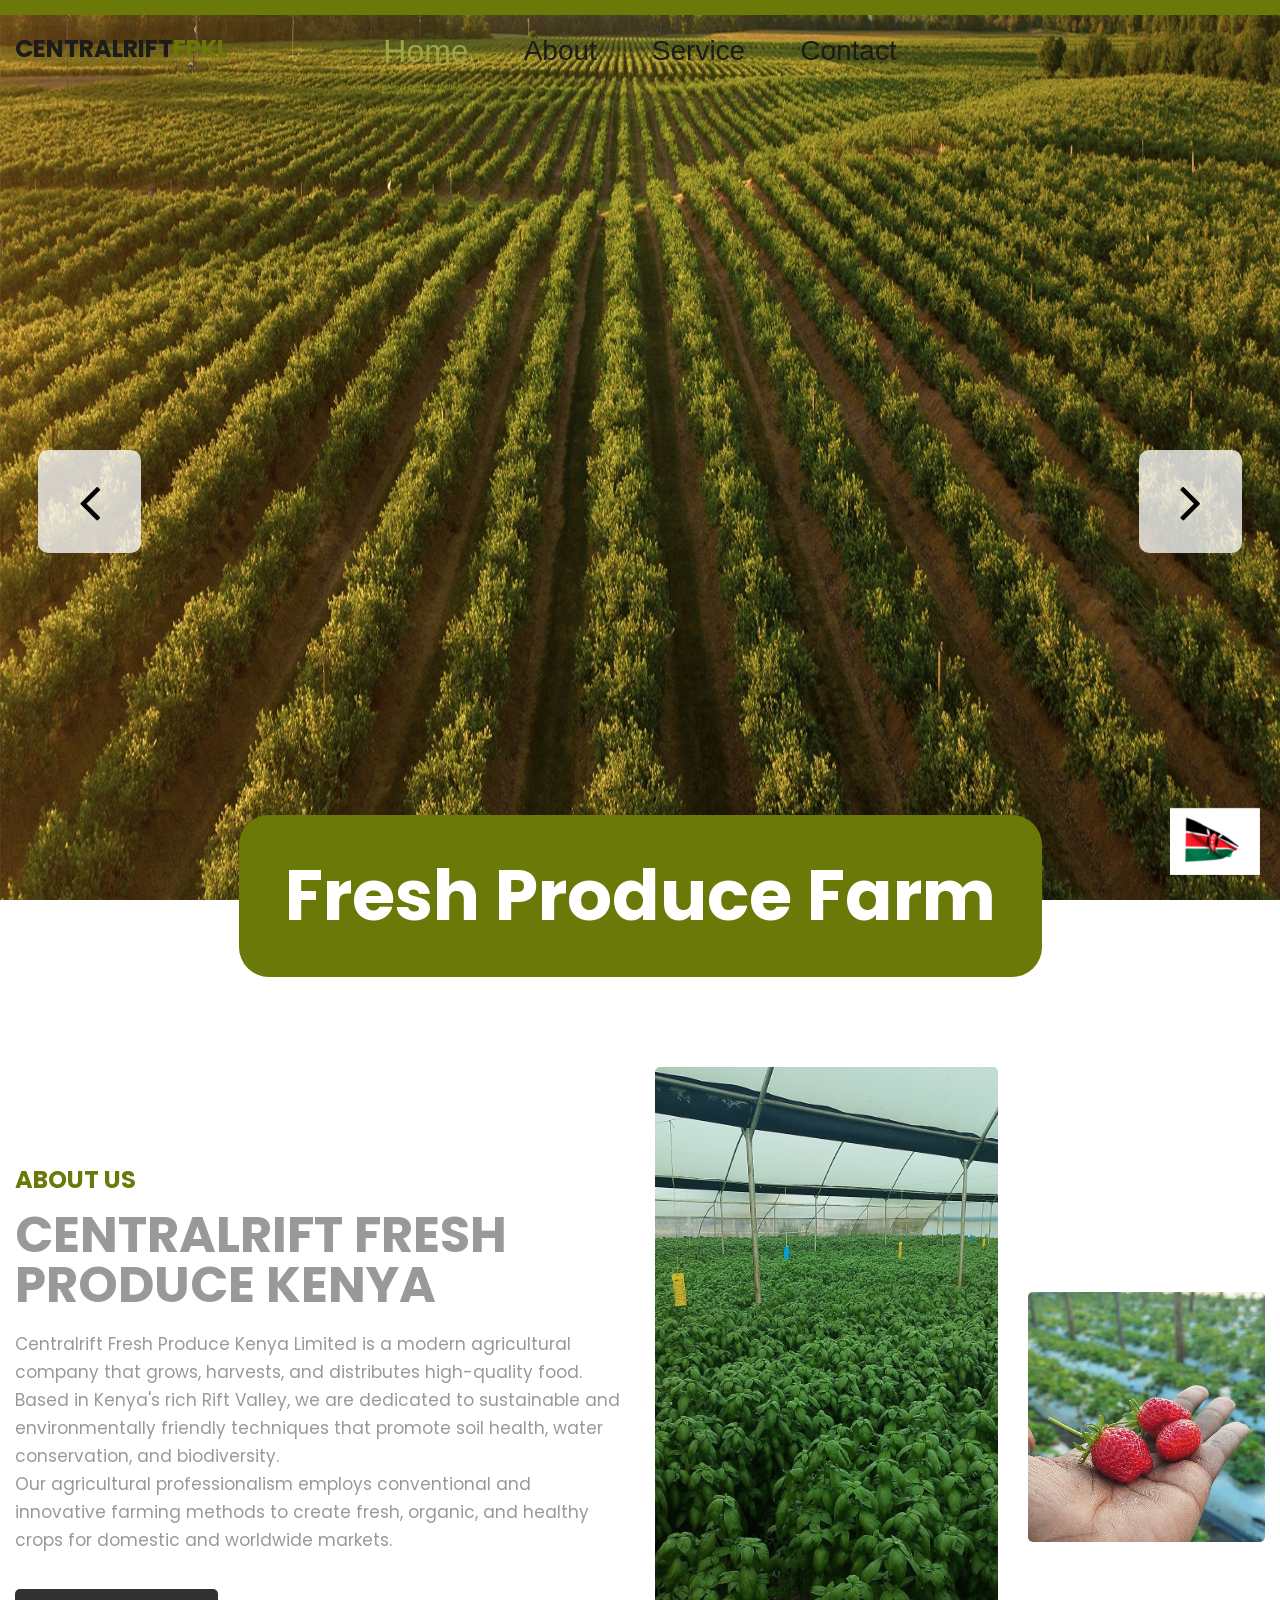
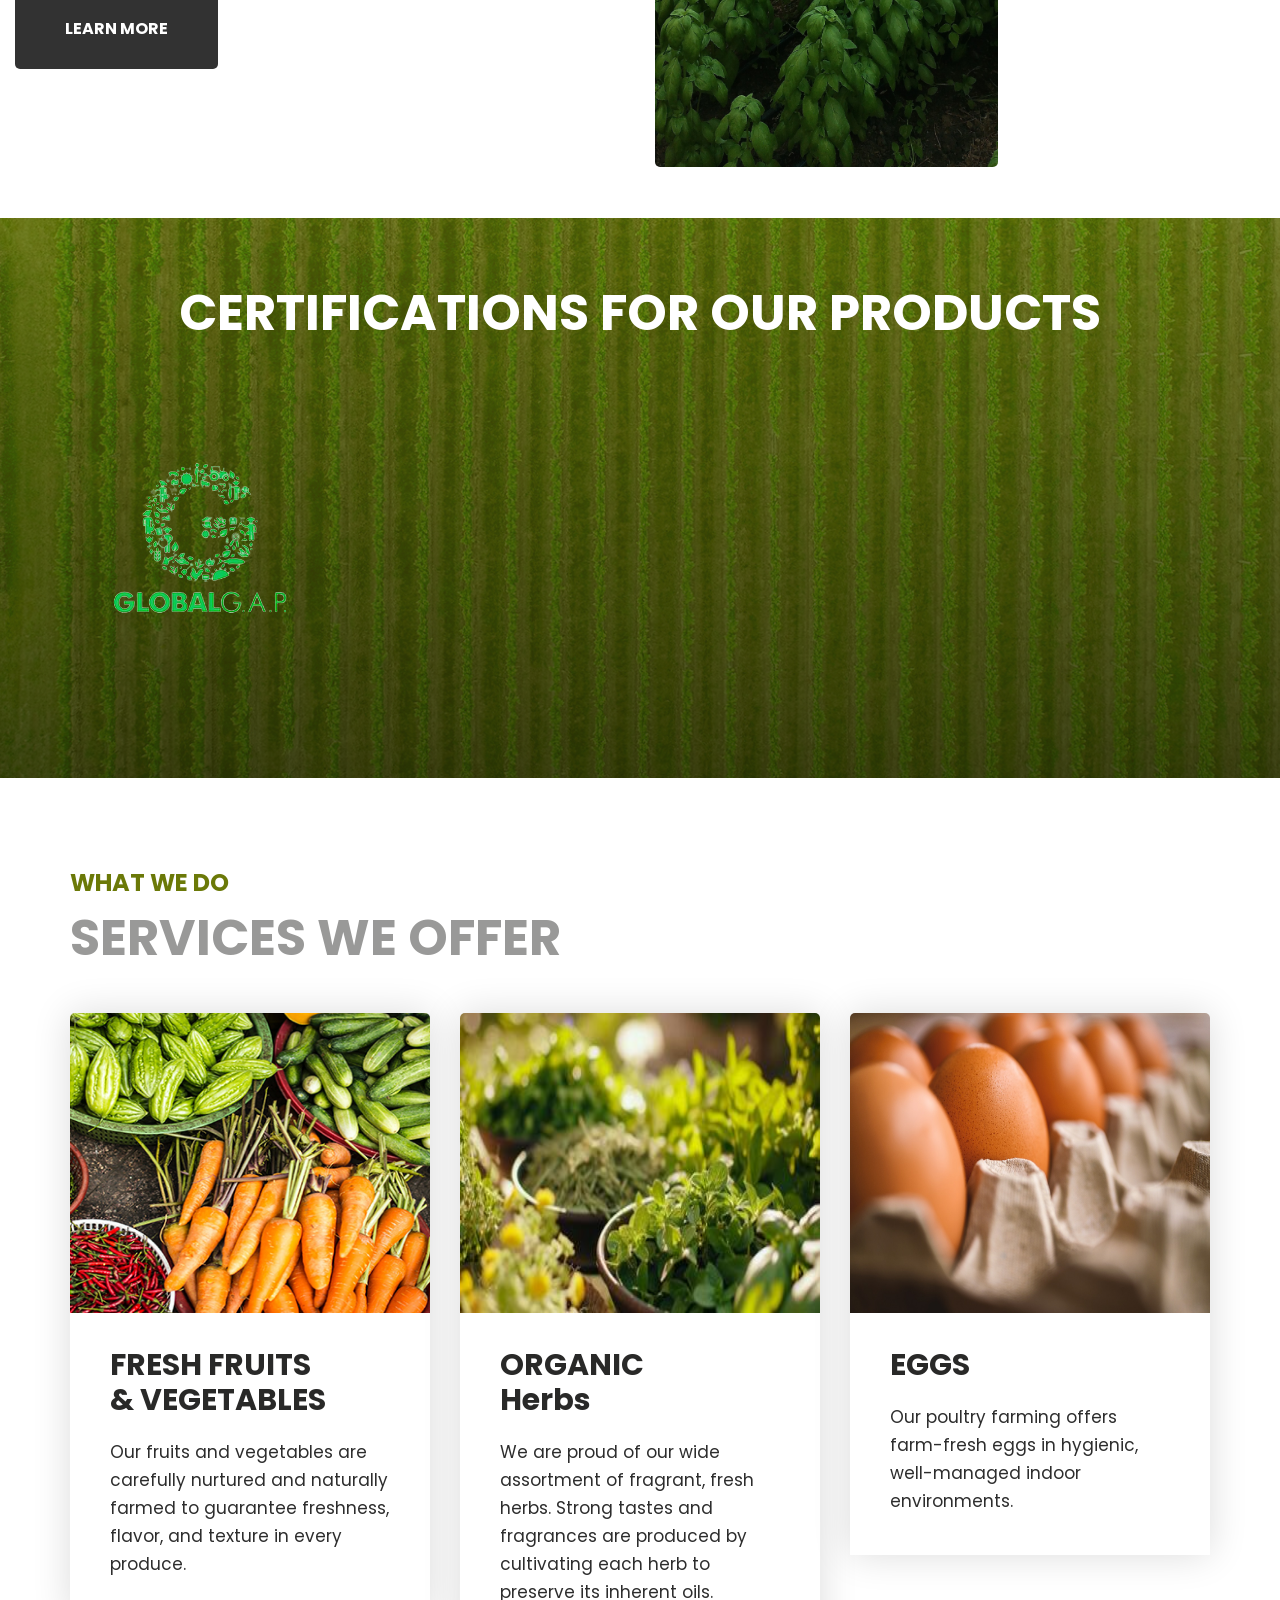
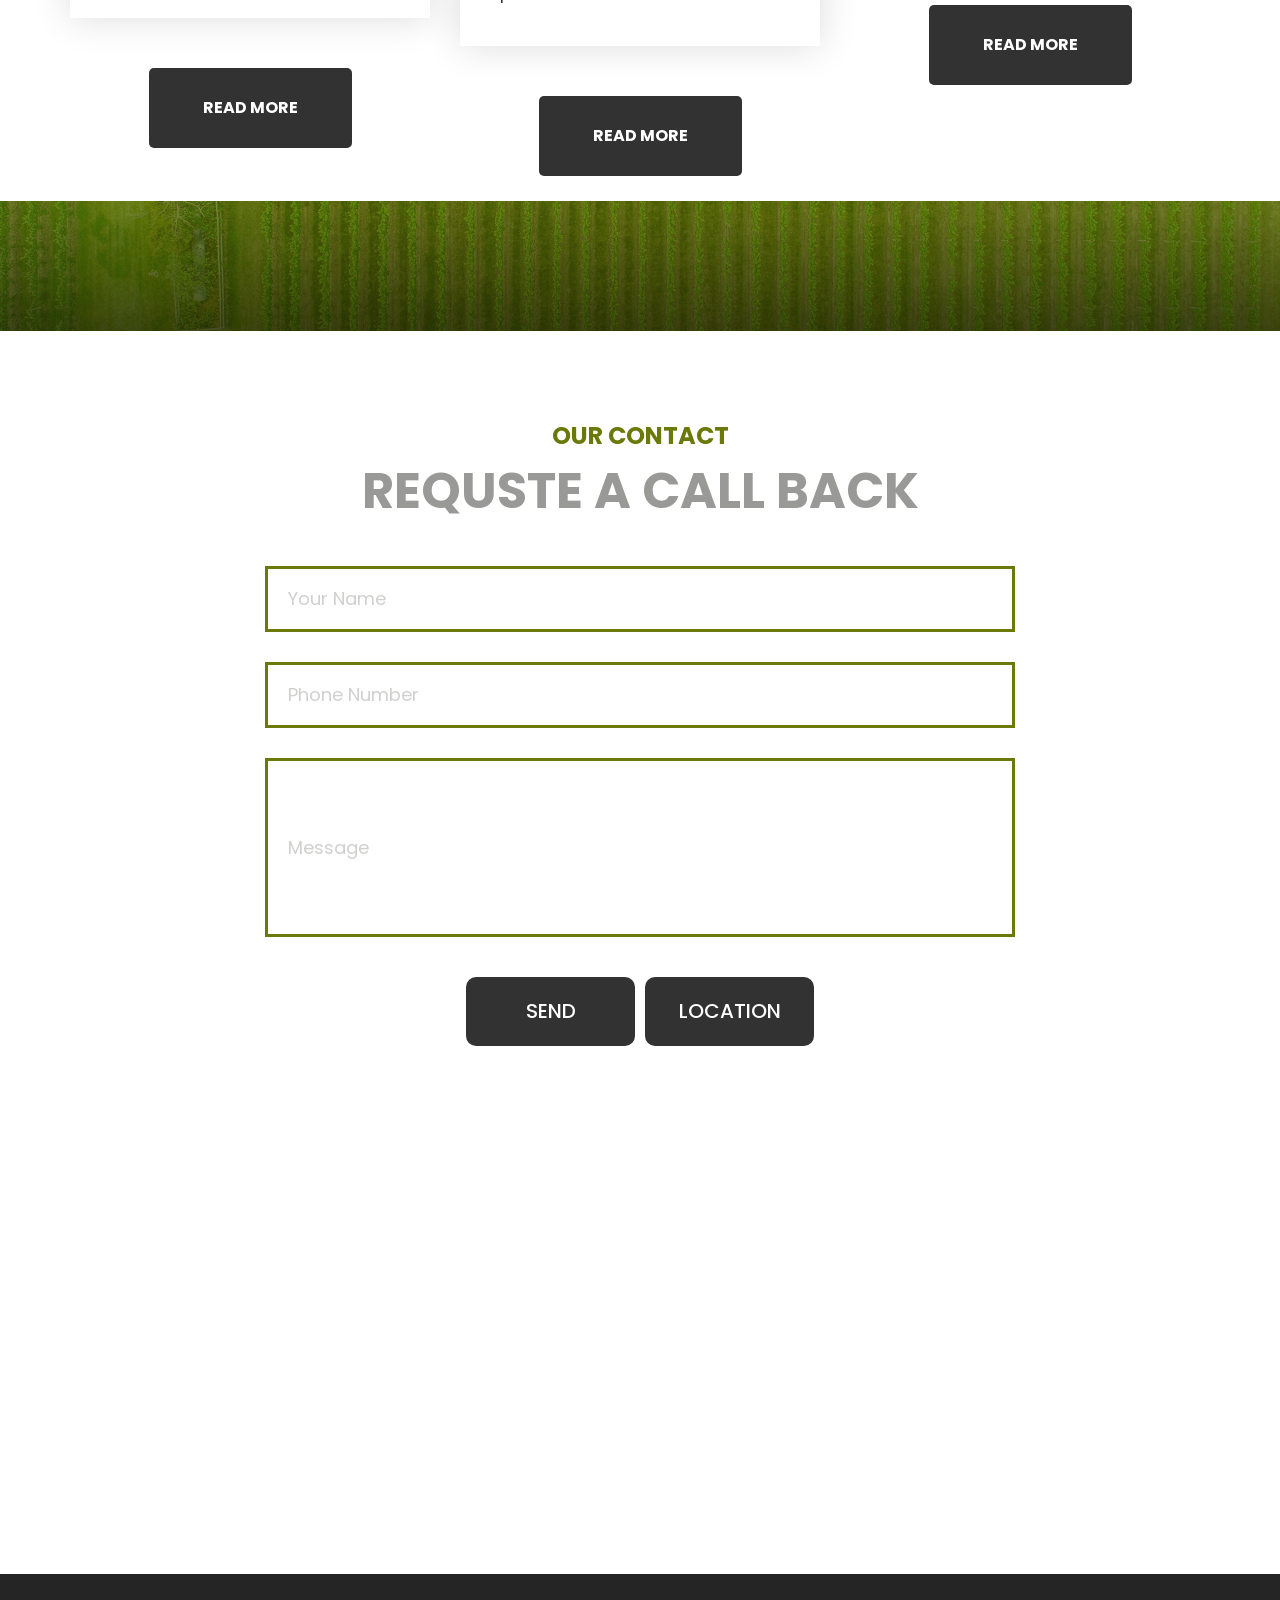
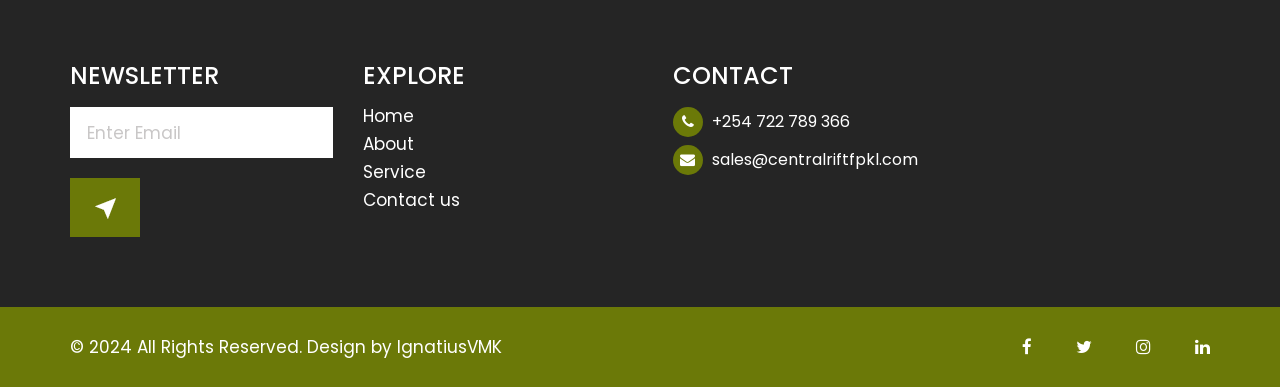
==== index.html @ 2fc2f086 "11/01/2025 Image click gallery When an image(initial) is clicked in the our products section, a gall" ====
<!DOCTYPE html>
<html lang="en">
   <head>
      <!-- Google Tag Manager -->
      <script>(function(w,d,s,l,i){w[l]=w[l]||[];w[l].push({'gtm.start':
         new Date().getTime(),event:'gtm.js'});var f=d.getElementsByTagName(s)[0],
         j=d.createElement(s),dl=l!='dataLayer'?'&l='+l:'';j.async=true;j.src=
         'https://www.googletagmanager.com/gtm.js?id='+i+dl;f.parentNode.insertBefore(j,f);
         })(window,document,'script','dataLayer','GTM-PZSD6WB6');</script>
      <!-- End Google Tag Manager -->

      <!-- basic -->
      <meta charset="utf-8">
      <meta http-equiv="X-UA-Compatible" content="IE=edge">
      <!-- mobile metas -->
      <meta name="viewport" content="width=device-width, initial-scale=1">
      <meta name="viewport" content="initial-scale=1, maximum-scale=1">
      <!-- site metas -->
      <title>Centralrift Fresh Produce Kenya</title>
      <meta name="keywords" content="Centralrift Fresh Produce Kenya, EXport, Fresh Produce, Herbs, Vegetables">
      <meta name="description" content="Centralrift Fresh Produce Kenya">
      <meta name="google-site-verification" content="hztHe0Rn8BerR_3WBMevl34VgmWHJ-YdwU-zqYfOCIo" />
      <meta name="author" content="IgnatiusVMK">
      <!-- bootstrap css -->
      <link rel="stylesheet" href="css/bootstrap.min.css">
      <!-- style css -->
      <link rel="stylesheet" href="css/style.css">
      <!-- Responsive-->
      <link rel="stylesheet" href="css/responsive.css">
      <!-- fevicon -->
      <link rel="icon" href="images/fevicon.png" type="image/gif" />
      
      <!-- Google tag (gtag.js) -->
      <script async src="https://www.googletagmanager.com/gtag/js?id=G-9YWK3VGSTB"></script>
      <script>
      window.dataLayer = window.dataLayer || [];
      function gtag(){dataLayer.push(arguments);}
      gtag('js', new Date());

      gtag('config', 'G-9YWK3VGSTB');
      </script>
   </head>
   <body class="main-layout">
      <!-- Google Tag Manager (noscript) -->
      <noscript><iframe src="https://www.googletagmanager.com/ns.html?id=GTM-PZSD6WB6"
         height="0" width="0" style="display:none;visibility:hidden"></iframe></noscript>
      <!-- End Google Tag Manager (noscript) -->
       
      <!-- loader  -->
      <!-- <div class="loader_bg">
         <div class="loader"><img src="images/loading.gif" alt="#"/></div>
      </div> -->
      <!-- end loader -->
      <div class="full_bg">
         <!-- header -->
         <header class="header-area">
            <div class="container-fluid">
               <div class="row d_flex">
                  <div class=" col-md-2 col-sm-3">
                     <div class="logo">
                        <a href="index">Centralrift<span>FPKL</span></a>
                     </div>
                  </div>
                  <div class="col-md-8 col-sm-9">
                     <div class="navbar-area">
                        <nav class="site-navbar">
                           <ul>
                              <li><a class="active" href="index">Home</a></li>
                              <li><a href="about">About</a></li>
                              <li><a href="service">Service</a></li>
                              <li><a href="contact">Contact</a></li>
                           </ul>
                           <button class="nav-toggler">
                           <span></span>
                           </button>
                        </nav>
                     </div>
                  </div>
                  <!--<div class="col-md-2 padd_0 d_none">-->
                  <!--   <ul class="email text_align_right">-->
                  <!--      <li><a href="Javascript:void(0)">#</a>-->
                  <!--      </li>-->
                  <!--      <li><a href="Javascript:void(0)"><i class="fa fa-search" aria-hidden="true"></i>-->
                  <!--         </a>-->
                  <!--      </li>-->
                  <!--   </ul>-->
                  <!--</div>-->
               </div>
            </div>
         </header>
         <!-- end header inner -->
         <!-- top -->
         <div class="slider_main">
            <!-- carousel code -->
             <div id="banner1" class="carousel slide carousel-fade" data-ride="carousel" data-interval="6000">
                              <ol class="carousel-indicators">
                                 <li data-target="#banner1" data-slide-to="0" class="active"></li>
                                 <li data-target="#banner1" data-slide-to="1"></li>
                                 <li data-target="#banner1" data-slide-to="2"></li>
                              </ol>
                              <div class="carousel-inner" role="listbox">
                                 <div class="carousel-item active">
                                    <picture>
                                       <source srcset="images/banner-edit.jpg" >
                                     
                                       <img srcset="images/banner-edit.jpg" alt="responsive image" class="d-block img-fluid">
                                    </picture>
                                    <div class="carousel-caption relative">
                                       
                                    </div>
                                 </div>
                                 <!-- /.carousel-item -->
                                 <div class="carousel-item">
                                    <picture>
                                     
                                       <img srcset="images/banner-edit.jpg" alt="responsive image" class="d-block img-fluid">
                                    </picture>
                                    <div class="carousel-caption relative">
                                       
                                    </div>
                                 </div>
                                 <!-- /.carousel-item -->
                                 <div class="carousel-item">
                                    <picture>
                                       <source srcset="images/banner-edit.jpg" >
                                       <source srcset="images/banner-edit.jpg" >
                                       <source srcset="images/banner-edit.jpg" >
                                       <img srcset="images/banner-edit.jpg" alt="responsive image" class="d-block img-fluid">
                                    </picture>
                                    <div class="carousel-caption relative">
                                       
                                    </div>
                                 </div>
                                 <!-- /.carousel-item -->
                              </div>
                              <!-- /.carousel-inner -->
                              <a class="carousel-control-prev" href="#banner1" role="button" data-slide="prev">
                              <i class="fa fa-angle-left" aria-hidden="true"></i>
                              <span class="sr-only">Previous</span>
                              </a>
                              <a class="carousel-control-next" href="#banner1" role="button" data-slide="next">
                              <i class="fa fa-angle-right" aria-hidden="true"></i>
                              <span class="sr-only">Next</span>
                              </a>
                           </div>
                           <div class="container-fluid">
                              <div class="row">
                                 <div class="col-md-12">
                                    <div class="willom">
                                      <h1> Fresh Produce Farm</h1>
                                    </div>
                                 </div>
                              </div>
                           </div>
         </div>
      </div>
      <!-- end banner -->
      <!-- about -->
      <div class="about">
         <div class="container-fluid">
            <div class="row d_flex">
               <div class="col-lg-6 col-md-12">
                  <div class="titlepage text_align_left">
                     <span>About Us</span>
                     <h2>Centralrift Fresh Produce Kenya</h2>
                     <p>
                        Centralrift Fresh Produce Kenya Limited is a modern agricultural company that grows, harvests, and distributes high-quality food. Based in Kenya's rich Rift Valley, we are dedicated to sustainable and environmentally friendly techniques that promote soil health, water conservation, and biodiversity. <br>
                        Our agricultural professionalism employs conventional and innovative farming methods to create fresh, organic, and healthy crops for domestic and worldwide markets.
                     </p>
                     <a class="read_more" href="about">Learn More</a>
                  </div>
               </div>
               <div class="col-lg-6 col-md-12">
                  <div class="row d_flex">
                   <div class="col-md-7">
                     <div class="about_img">
                        <figure><img src="images/farm-photos/basil-bg2.jpg" style="height: 700px; width: 500px;" alt="#"/>
                        </figure>
                     </div>
                   </div>
                   <div class="col-md-5">
                     <div class="about_img">
                        <figure><img src="images/farm-photos/IMG_20241021_174830.jpg" style="height: 250px; width: 300px;" alt="#"/>
                        </figure>
                     </div>
                   </div>
                  </div>
               </div>
            </div>
         </div>
      </div>
      <!-- end about -->

      <!-- certifications -->
      <br><br>
      <div class="choose">
         <div class="container">
            <div class="row">
               <div class="col-md-12">
                  <div class="titlepage text_align_center">
                     <h2>Certifications for our products</h2>
                  </div>
               </div>
            </div>
            <div class="row">
               <div class="col-md-3">
                  <div class="certs text_align_center">
                     <img src="/images/global_gap.png" alt="Global GAP" style="background-position: center;">
                  </div>
               </div>
            </div>
         </div>
      </div>
       
      <!-- end certifications -->

      <!-- services -->
      <div class="services">
         <div class="container">
            <div class="row">
               <div class="col-md-12">
                  <div class="titlepage text_align_left">
                     <span>What We Do</span>
                         <h2>SERVICES WE OFFER</h2>
                  </div>
               </div>
            </div>
            <div class="row">
               <div class="col-md-4">
                   <div class="services_box_main">
                       <div class="services_box text_align_left">
                           <figure><img src="images/farm-photos/service2.jpg" style="height: 300px; width: 500px;" class="img-fluid" alt="Fresh Fruits and Vegetables"/></figure>
                           <div class="veget">
                               <h3>FRESH FRUITS<br>& VEGETABLES</h3>
                               <p>
                                   Our fruits and vegetables are carefully nurtured and naturally farmed to guarantee freshness, flavor, and texture in every produce.
                               </p>
                           </div>
                       </div>
                       <a class="read_more" href="services">Read More</a>
                   </div>
               </div>
           
               <div class="col-md-4">
                   <div class="services_box_main">
                       <div class="gallery-container">
                           <div class="services_box text_align_left gallery">
                               <figure>
                                   <img src="images/farm-photos/herbs-stock2.jpg" style="height: 300px; width: 500px;" class="img-fluid gallery-img initial" alt="Herbs"/>
                               </figure>
                               <div class="veget">
                                   <h3>ORGANIC<br>Herbs</h3>
                                   <p>
                                       We are proud of our wide assortment of fragrant, fresh herbs. Strong tastes and fragrances are produced by cultivating each herb to preserve its inherent oils.
                                   </p>
                               </div>
                           </div>
                           <a class="read_more" href="services">Read More</a>
           
                           <!-- Hidden gallery container -->
                           <div id="galleryOverlay" class="gallery-overlay">
                               <div class="gallery-content">
                                   <img src="images/farm-photos/herbs-stock.jpg" alt="Herbs 2"/>
                                   <img src="images/farm-photos/herbs-stock2.jpg" alt="Herbs 3"/>
                               </div>
                               <span class="close-gallery">&times;</span>
                           </div>
                       </div>   
                   </div>
               </div>
           
               <div class="col-md-4">
                   <div class="services_box_main">
                       <div class="services_box text_align_left">
                           <figure><img src="images/farm-photos/eggs-stock-img.jpg" style="height: 300px; width: 500px;" class="img-fluid" alt="Farm Fresh Eggs"/></figure>
                           <div class="veget">
                               <h3>EGGS</h3>
                               <p>
                                   Our poultry farming offers farm-fresh eggs in hygienic, well-managed indoor environments.
                               </p>
                           </div>
                       </div>
                       <a class="read_more" href="services">Read More</a>
                   </div>
               </div>
            </div>
           
         </div>
      </div><br>
      <!-- end services -->
      
      <!-- choose -->
      <div class="choose">
         <div class="container">
            <!-- <div class="row">
               <div class="col-md-12">
                  <div class="titlepage text_align_center">
                     <h2>Whay choose us</h2>
                  </div>
               </div>
            </div>
            <div class="row">
               <div class="col-md-3">
                  <div class="point text_align_center">
                     <h3>300+</h3>
                     <span>Regula <br>Customers</span>
                  </div>
               </div>
               <div class="col-md-3">
                  <div class="point text_align_center">
                     <h3>30+</h3>
                     <span>Professional <br>Engineering</span>
                  </div>
               </div>
               <div class="col-md-3">
                  <div class="point text_align_center">
                     <h3>300+</h3>
                     <span>Points of Sale  <br>Goods</span>
                  </div>
               </div>
               <div class="col-md-3">
                  <div class="point text_align_center">
                     <h3>30+</h3>
                     <span>Awards <br>Won</span>
                  </div>
               </div>
            </div> -->
         </div>
      </div>
      <!-- choose -->

      <!-- news -->
      <!-- <div class="news">
         <div class="container">
            <div class="row">
               <div class="col-md-12">
                  <div class="titlepage text_align_left">
                     <span>Our</span>
                     <h2>Latest News</h2>
                  </div>
               </div>
            </div>
            <div class="row">
               <div class=" col-md-4">
                  <div class="latest">
                     <figure><img src="images/news1.jpg" alt="#"/></figure>
                     <span>15<br>  March</span>
                     <div class="nostrud">
                        <h3>Alteration in somer</h3>
                        <p>has a more-or-less normal distribution of letters, as opposed to using 'Content here, content here', making iteditors </p>
                        <a class="read_more" href="news">Read More</a>
                     </div>
                  </div>
               </div>
               <div class=" col-md-4">
                  <div class="latest box_desho">
                     <figure><img src="images/news2.jpg" alt="#"/></figure>
                     <span>15<br> March</span>
                     <div class="nostrud">
                        <h3>Alteration in somer</h3>
                        <p>has a more-or-less normal distribution of letters, as opposed to using 'Content here, content here', making iteditors </p>
                        <a class="read_more" href="news">Read More</a>
                     </div>
                  </div>
               </div>
              <div class=" col-md-4">
                  <div class="latest">
                     <figure><img src="images/news3.jpg" alt="#"/></figure>
                     <span>15<br> March</span>
                     <div class="nostrud">
                        <h3>Alteration in somer</h3>
                        <p>has a more-or-less normal distribution of letters, as opposed to using 'Content here, content here', making iteditors </p>
                        <a class="read_more" href="news">Read More</a>
                     </div>
                  </div>
               </div>
            </div>
         </div>
      </div> -->
      <!-- end news -->
      <!-- contact -->
      <div class="contact">
         <div class="container">
            <div class="row">
               <div class="col-md-12 ">
                  <div class="titlepage text_align_center">
                     <span>Our Contact</span>
                     <h2>Requste A Call Back</h2>
                  </div>
               </div>
               <div class="col-md-8 offset-md-2">
                  <form id="request" class="main_form">
                     <div class="row">
                        <div class="col-md-12 ">
                           <input class="form_control" placeholder="Your Name" type="type" name=" Name"> 
                        </div>
                        <div class="col-md-12">
                           <input class="form_control" placeholder="Phone Number" type="type" name="Phone Number">                          
                        </div>
                       
                        <div class="col-md-12">
                           <input class="textarea" placeholder="Message" type="type" name="message"> 
                        </div>
                        <div class="col-md-12">
                           <div class="group_btn">
                           <button class="send_btn">Send</button>
                            <button class="send_btn">location</button>
                         </div>
                        </div>
                     </div>
                  </form>
               </div>
            </div>
         </div>
          <div class="map-responsive">
             <iframe src="" width="600" height="430" frameborder="0" style="border:0; width: 100%;" allowfullscreen=""></iframe> 
         </div>
      </div>
      <!-- end contact -->

      <!--kenyan-flag section-->
      <img src="images/kenyan-flag.gif" alt="Kenyan Flag" class="flag-hover">
      <!-- end kenyan-flag section-->
       
      <!--  footer -->
      <footer>
         <div class="footer">
            <div class="container">
               <div class="row">
                         <div class="col-lg-3 col-md-6">
                           <div class="hedingh3  text_align_left">
                              <h3>Newsletter</h3>
                              <form id="colof" class="form_subscri">
                                 <input class="newsl" placeholder="Enter Email" type="text" name="Email">
                                 <button class="subsci_btn"><img src="images/new.png" alt="#"/></button>
                              </form>
                              
                           </div>
                        </div>
                        <div class="col-lg-3 col-md-6">
                           <div class="hedingh3 text_align_left">
                              <h3> Explore</h3>
                              <ul class="menu_footer">
                                 <li><a href="index">Home</a></li>
                                 <li><a href="about">About</a></li>
                                 <li><a href="service">Service</a></li>
                                 <li><a href="contact">Contact us</a></li>
                              </ul>
                           </div>
                        </div>
                        <!-- <div class="col-lg-3 col-md-6">
                           <div class="hedingh3 text_align_left">
                              <h3>Recent Posts</h3>
                              <ul class="recent">
                                 <li><img src="images/resent.jpg" alt="#"/>ea commodo consequat. Duis aute </li>
                                 <li><img src="images/resent.jpg" alt="#"/>ea commodo consequat. Duis aute </li>
                              </ul>
                           </div>
                        </div> -->
                         <div class="col-lg-3 col-md-6">
                           <div class="hedingh3  flot_right text_align_left">
                              <h3>ContacT</h3>
                              <ul class="top_infomation">
                                 <li><i class="fa fa-phone" aria-hidden="true"></i>
                                    +254 722 789 366
                                 </li>
                                 <li><i class="fa fa-envelope" aria-hidden="true"></i>
                                    <a href="mailto:sales@centralriftfpkl.com">sales@centralriftfpkl.com</a>
                                 </li>
                              </ul>
                           </div>
                        </div>
                     </div>
                  </div>
             
            <div class="copyright">
               <div class="container">
                  <div class="row d_flex">
                     <div class="col-md-8">
                        <p>© 2024 All Rights Reserved. Design by <a href="https://github.com/IgnatiusVMK/"> IgnatiusVMK</a></p>
                     </div>
                     <div class="col-md-4">
                           <ul class="social_icon ">
                              <li><a href="https://www.facebook.com/profile.php?id=61561733965084" target="_blank"><i class="fa fa-facebook" aria-hidden="true"></i></a></li>
                              <li><a href="https://x.com/CentralriftFPKL" target="_blank"><i class="fa fa-twitter" aria-hidden="true"></i></a></li>
                              <li><a href="https://www.instagram.com/centralrift.fpkl/" target="_blank"><i class="fa fa-instagram" aria-hidden="true"></i></a></li>
                              <li><a href="Javascript:void(0)" target="_blank"><i class="fa fa-linkedin" aria-hidden="true"></i></a></li>
                           </ul>
                     </div>
                  </div>
               </div>
            </div>
         </div>
      </footer>
      <!-- end footer -->
       <script>
         // Show gallery overlay when clicking on the image
         document.querySelectorAll('.gallery-img').forEach(image => {
            image.addEventListener('click', function() {
               document.getElementById('galleryOverlay').style.display = 'flex';
            });
         });

         // Hide gallery overlay when clicking the close button
         document.querySelector('.close-gallery').addEventListener('click', function() {
            document.getElementById('galleryOverlay').style.display = 'none';
         });
       </script>
      <!-- Javascript files-->
      <script src="js/jquery.min.js"></script>
      <script src="js/bootstrap.bundle.min.js"></script>
      <script src="js/jquery-3.0.0.min.js"></script>
      <script src="js/owl.carousel.min.js"></script>
      <script src="js/bootstrap-datepicker.min.js"></script>
      <script src="js/custom.js"></script>
   </body>
</html>
---- css/style.css ----
/*--------------------------------------------------------------------- 
File Name: style.css 
---------------------------------------------------------------------*/


/*--------------------------------------------------------------------- 
import Fonts -
--------------------------------------------------------------------*/

@import url('https://fonts.googleapis.com/css?family=Poppins:100,100i,200,200i,300,300i,400,400i,500,500i,600,600i,700,700i,800,800i,900,900i');
@import url('https://fonts.googleapis.com/css?family=Roboto:300,400,500,700,900&display=swap');
@import url('https://fonts.googleapis.com/css?family=Raleway:400,500,600,700,800,900&display=swap');

/*****---------------------------------------- 1) 
 2) font-family: 'Poppins', sans-serif;
 ----------------------------------------*****/


/*--------------------------------------------------------------------- 
import Files 
---------------------------------------------------------------------*/

@import url(normalize.css);
@import url(icomoon.css);
@import url(font-awesome.min.css);
@import url(nice-select.css);

/*--------------------------------------------------------------------- 
basic 
---------------------------------------------------------------------*/

* {
    box-sizing: border-box !important;
}

.container {
    max-width: 1170px;
}

html {
    scroll-behavior: smooth;
    overflow-x: hidden;
}

body {
    color: #666666;
    font-size: 14px;
    font-family: 'Poppins', sans-serif;
    line-height: 1.80857;
    font-weight: normal;
    overflow-x: hidden;
}

a {
    color: #1f1f1f;
    text-decoration: none !important;
    outline: none !important;
    -webkit-transition: all .3s ease-in-out;
    -moz-transition: all .3s ease-in-out;
    -ms-transition: all .3s ease-in-out;
    -o-transition: all .3s ease-in-out;
    transition: all .3s ease-in-out;
}

h1,
h2,
h3,
h4,
h5,
h6 {
    letter-spacing: 0;
    font-weight: normal;
    position: relative;
    padding: 0;
    font-weight: normal;
    line-height: normal;
    color: #111111;
    margin: 0
}

h1 {
    font-size: 24px;
}

h2 {
    font-size: 22px;
}

h3 {
    font-size: 18px;
}

h4 {
    font-size: 16px
}

h5 {
    font-size: 14px
}

h6 {
    font-size: 13px
}

*,
*::after,
*::before {
    -webkit-box-sizing: border-box;
    -moz-box-sizing: border-box;
    box-sizing: border-box;
}

h1 a,
h2 a,
h3 a,
h4 a,
h5 a,
h6 a {
    color: #212121;
    text-decoration: none!important;
    opacity: 1
}

button:focus {
    outline: none;
}

ul,
li,
ol {
    margin: 0px;
    padding: 0px;
    list-style: none;
}

p {
    margin: 0px;
    font-weight: normal;
    font-size: 17px;
    line-height: 28px;
    color: #2d2d2d;
}

a {
    color: #222222;
    text-decoration: none;
    outline: none !important;
}

a,
.btn {
    text-decoration: none !important;
    outline: none !important;
    -webkit-transition: all .3s ease-in-out;
    -moz-transition: all .3s ease-in-out;
    -ms-transition: all .3s ease-in-out;
    -o-transition: all .3s ease-in-out;
    transition: all .3s ease-in-out;
}

img {
    max-width: 100%;
    height: auto;
}

 :focus {
    outline: 0;
}

.btn-custom {
    margin-top: 20px;
    background-color: transparent !important;
    border: 2px solid #ddd;
    padding: 12px 40px;
    font-size: 16px;
}

.lead {
    font-size: 18px;
    line-height: 30px;
    color: #767676;
    margin: 0;
    padding: 0;
}

.form-control:focus {
    border-color: #ffffff !important;
    box-shadow: 0 0 0 .2rem rgba(255, 255, 255, .25);
}

.navbar-form input {
    border: none !important;
}

.badge {
    font-weight: 500;
}

blockquote {
    margin: 20px 0 20px;
    padding: 30px;
}

button {
    border: 0;
    margin: 0;
    padding: 0;
    cursor: pointer;
}

.full {
    float: left;
    width: 100%;
}

.full {
    width: 100%;
    float: left;
    margin: 0;
    padding: 0;
}

.titlepage {
    padding-bottom: 50px;
}
.titlepage span  {
    font-size: 24px;
    color: #6b7908;
    line-height: 30px;
    font-weight: bold;
    padding-bottom: 15px;
    display:block;
    text-transform: uppercase;
}
.titlepage h2 {
    font-size: 50px;
    color: #999998;
    line-height: 50px;
    font-weight: bold;
    display: block;
    text-transform: uppercase;
}

.titlepage p {
    padding-top: 0px;
}

.d_flex {
    display: flex;
    align-items: center;
    flex-wrap: wrap;
}

.read_more {
    font-size: 16px;
    background: #323232;
    max-width: 203px;
    width: 100%;
    transition: ease-in all 0.5s;
    color: #fff;
    display: block;
    height: 80px;
    line-height: 80px;
    text-align: center;
    border-radius: 5px;
    text-transform: uppercase;
    font-weight: bold;
}

.read_more:hover {
    background: #6b7908;
    color: #fff;
}

.text_align_left {
    text-align: left;
}

.text_align_right {
    text-align: right;
}

.text_align_center {
    text-align: center;
}

.img_responsive {
    max-width: 100%;
}


/**-- heading section --**/


/*---------------------------- preloader area ----------------------------*/

.loader_bg {
    position: fixed;
    z-index: 9999999;
    background: #fff;
    width: 100%;
    height: 100%;
}

.loader {
    height: 100%;
    width: 100%;
    position: absolute;
    left: 0;
    top: 0;
    display: flex;
    justify-content: center;
    align-items: center;
}

.loader img {
    width: 280px;
}


/*-- header --*/

.header-area {
    border-top: #6b7908 solid 15px;
    width: 100%;
    position: absolute;
    z-index: 9999;
    height: 85px;
    background: transparent;
    line-height: 68px;
}

.logo a {
    color: #1c1c1b;
    font-size: 24px;
    font-weight: 700;
    text-transform: uppercase;
}
.logo a span {
    color: #6b7908;  
}

.navbar-area {
    text-align: center;
    display: flex;
    justify-content: center;
}

.site-navbar {
    display: flex;
    justify-content: space-between;
    align-items: center;
}

.site-navbar ul {
    margin: 0;
    padding: 0;
    list-style: none;
    display: flex;
}

.site-navbar ul li a {
    color: #1c1c1b;
    font-size: 28px;
    font-family:Verdana, Geneva, Tahoma, sans-serif;
    display: block;
    text-decoration: none;
}

.site-navbar ul li {
    padding-right: 55px;
}

.site-navbar ul li:last-child {
    padding-right: 0;
}

.site-navbar ul li a:hover {
    font-size: 34px;
    color: #9baa39;
}
.site-navbar ul li a.active {
    font-size: 32px;
    color: #9ba748;
}

/* navbar regular css end */


/* nav-toggler css start */

.nav-toggler {
    border: 3px solid #363636;
    padding: 5px;
    background-color: transparent;
    cursor: pointer;
    height: 39px;
    display: none;
    z-index: 99999;
}

.nav-toggler span,
.nav-toggler span:before,
.nav-toggler span:after {
    width: 28px;
    height: 3px;
    background-color: #363636;
    display: block;
    transition: .3s;
}

.nav-toggler span:before {
    content: '';
    transform: translateY(-9px);
}

.nav-toggler span:after {
    content: '';
    transform: translateY(6px);
}

.nav-toggler.toggler-open span {
    background-color: transparent;
}

.nav-toggler.toggler-open span:before {
    transform: translateY(0px) rotate(45deg);
}

.nav-toggler.toggler-open span:after {
    transform: translateY(-3px) rotate(-45deg);
}


/* nav-toggler css start */


/* intro-area css start */

.intro-area {
    height: calc(100vh - 61px);
    display: flex;
    align-items: center;
    text-align: center;
    color: #fff;
}



ul.email li {
     display: inline-block;
     padding-right: 30px;
}
ul.email li:last-child {padding-right: 0;}
ul.email li a {
     color: #6b7908;
     font-size: 17px;
     text-transform: uppercase;
}

ul.email li i {
     color: #1a1b1b;
     font-size: 19px;
     ;
     padding-left: 10px;
}

/** end header **/


/** banner section **/


.relative {
     left: 5%;
     right: 5%;
     text-align: left;
}

.carousel-item {
     height: 100%;
     width: 100%;
}
#banner1 .carousel-item img {
    width: 100%; 
    height: 100vh;
}
.willom {
    display: flex;
    margin-top: -85px;
}
.willom h1 {
    font-size: 70px;
    line-height: 70px;
    color: #fff;
    font-weight: bold;
    margin: 0 auto;
    text-align: center;
    background: #6b7908;
    display: inline-block;
    padding: 46px 46px;
    border-radius: 30px;
}
.slider_main .carousel-indicators {
     display: none;
}

#banner1 .carousel-control-prev,
#banner1 .carousel-control-next {
     width: 103px;
     height: 103px;
     background-color: #ffffffc4;
     color: #000000;
     font-size: 60px;
     opacity: 1;
     top: 50%;
    
     z-index: 999;
     border-radius: 10px;
}

#banner1 .carousel-control-prev {
     left: 3%;
}

#banner1 .carousel-control-next {
     right: 3%;
}

#banner1 .carousel-control-next:focus,
#banner1 .carousel-control-next:hover,
#banner1 .carousel-control-prev:focus,
#banner1 .carousel-control-prev:hover {
     color: #6b7908;
}



/** end banner section **/

/** about section **/

.about {
    background: #fff;
    padding-top: 90px;
}


.about_img figure {
    margin: 0;
}


.about_img figure img {
    transition: ease-in all 0.5s; 
    border-radius: 5px;
}

.about .titlepage {
    padding-bottom: 0;
    max-width: 610px;
    width: 100%;
    float: right;
}

.about .titlepage p {
    padding-top: 20px;
    color: #999998;
}

.about .read_more {
    margin-top: 35px;
}

.about_img figure img:hover {
    box-shadow: 0 0 16px 3px #635d5d38;
    transition: ease-in all 0.5s;
}


/** end about section **/


/** services section **/

.services {
    background: #fff;
    padding-top: 90px;
}

.services .titlepage {
    padding-bottom: 20px;
}

.services_box {
    margin-top: 30px;
    box-shadow: 0 0 38px rgba(2, 3, 8, 0.14);
    background:#fff;
    margin-bottom: 50px;
    border-radius: 5px;
}

.services_box figure {
    margin: 0;
}

.services_box figure img {
    border-radius: 5px 5px 0 0;
}

.veget {
    padding: 40px;
    border-radius: 5px 5px 0 0;
    margin-top: -5px;
    /* position: relative; */
    /* z-index: 99999; */
    background: #fff;
}

.services_box h3 {
    color: #292928;
    font-size: 30px;
    line-height: 35px;
    font-weight: bold;
    padding-bottom: 20px;
}

.services_box_main .read_more {
    margin: 0 auto; 
    display: block;
}

/** end services section **/



/** customers **/

.customers {
    background: #fff;
    padding-top: 90px;
    padding-bottom: 90px;
}
.customers .titlepage {padding-bottom: 15px;}
.clients_banner .relative {
    position: inherit;
    bottom: 0;
    padding: 0;
}
.custom { text-align: left;  }
.custom {
    box-shadow: 0 0 38px rgba(2, 3, 8, 0.15);
    margin: 36px 0;
    padding: 40px;
}
.custom i img {
    border-radius: 50%;
    border: #6b7908e3 solid 10px;
}
.clint {
    text-align: left;
    padding-left: 20px;
}
.clint h4 {
    color: #6b7908;
    font-size: 20px;
    line-height: 20px;
    font-weight: bold;
}

.clint span {
    display: block;
    line-height: 20px;
    font-size: 16px;
    color: #303030;
}

.custom p {
   
    line-height: 30px;
    padding: 30px 0px;
    
}

#myCarousel .carousel-indicators {
    display: none;
}

#myCarousel .carousel-control-prev,
#myCarousel .carousel-control-next {
    width: 76px;
    height: 76px;
    color: #000;
    font-size: 40px;
    opacity: 1;
    top: 49%;
    z-index: 999;
}

#myCarousel .carousel-control-prev {
    left: 4%;
}

#myCarousel .carousel-control-next {
    right: 4%;
}

#myCarousel .carousel-control-next:focus,
#myCarousel .carousel-control-next:hover,
#myCarousel .carousel-control-prev:focus,
#myCarousel .carousel-control-prev:hover {
    color: #000;
}


/** end customers **/

/** choose section **/


.choose {
    /** background: url(../images/chose.jpg); **/
    background: linear-gradient(rgba(0, 0, 0, 0.1), rgba(0, 0, 0, 0.5)), url(../images/chose.jpg);
    height: 70%;
    background-repeat: no-repeat;
    background-position: center;
    background-size: cover;
    padding: 70px 0 60px 0;
}

.choose .titlepage h2 {
    color: #fff;
}
.point {margin-bottom: 30px;}
.point h3 {
    max-width: 200px;
    height: 200px;
    border-radius: 50%;
    background: #fff;
    border: #cfd8b7 solid 18px;
    font-size: 37px;
    text-align: center;
    margin: 0 auto;
    display: flex;
    align-items: center;
    justify-content: center;
    font-weight: bold;
    color: #6b7908;
}

.point span {
    color: #fff;
    font-size: 20px;
    font-weight: bold;
    text-transform: uppercase;
    line-height: 22px;
    padding-top: 28px;
    display: block;
}


/** end choose section **/


/** news section **/

.news {
    background: #fff;
    padding-top: 90px;
}

.news .titlepage {padding-bottom: 20px;}


.latest {
    background: #fff;
    margin-top: 30px;
}
.box_desho {box-shadow: 0 0 38px rgba(2, 3, 8, 0.15);}

.latest figure {
    margin: 0;
}

.latest span {
    background: #6b7908;
    width: 79px;
    height: 68px;
    margin: 0 auto;
    z-index: 999999;
    line-height: 15px;
    color: #fff;
    top: 30px;
    position: absolute;
    left: 0;
    right: 0;
    text-transform: uppercase;
    text-align: left;
    display: flex;
    justify-content: center;
    align-items: center;
}

.nostrud {
    padding: 20px 15px 0px 15px;
}
.nostrud p {
    padding-top: 10px;
}

.nostrud h3 {
    color: #333333;
    font-size: 20px;
    line-height: 30px;
    font-weight: bold;
}



.nostrud .read_more {
    display: inline;
    background: transparent;
    color: #6b7908;
    text-align: left;
}

.nostrud .read_more:hover {
    color:#323232;
}


/** end news section **/


/** contact  **/

.contact {
    background: #fff;
    padding-top: 90px;
}

.map-responsive {margin-top: 90px;}
.main_form .form_control {
    padding: 0 20px;
    margin-bottom: 30px;
    width: 100%;
    height: 66px;
    background: #fff;
    color: #999998;
    font-size: 18px;
    font-weight: normal;
    border: #6b7908 solid 3px;
}

.main_form .textarea {
    margin-bottom: 40px;
    width: 100%;
    background: #fff;
    color: #999998 !important;
    font-size: 18px;
    font-weight: normal;
    padding: 15px 20px 15px 20px;
    border: #6b7908 solid 3px;
    height: 179px;
}


.group_btn {display: flex; justify-content: center;}

.main_form .send_btn {
    font-size: 20px;
    transition: ease-in all 0.5s;
    background-color: #323232;
    text-transform: uppercase;
    color: #fff;
    max-width: 169px;
    width: 100%;
    display: block;
    font-weight: 500;
    height: 69px;
    line-height: 69px;
    margin: 0 5px;
    border-radius: 10px;
}

.main_form .send_btn:hover {
    background-color: #6b7908;
    transition: ease-in all 0.5s;
    color: #fff;
}

#request *::placeholder {
    color: #d0d0cf;
    opacity: 1;
}

.datepicker-days {
    padding: 20px;
}


/** end contact  **/




/** footer **/

.footer {
    padding-top: 70px;
    background: #252525;
    text-align: center;
}


.hedingh3  {padding-top: 20px;}
.hedingh3 h3 {
    color: #fff;
    font-size: 24px;
    padding-bottom: 20px;
    line-height: 23px;
    font-weight: 500;
    text-align: left;
    text-transform: uppercase;
}

.hedingh3 p {
    color: #fff;
    text-align: left;
    margin-bottom: 15px;
}

ul.menu_footer {
    text-align: left;
    margin-bottom: 15px;
}

ul.menu_footer li a {
    color: #fff;
    font-size: 17px;
    line-height: 18px;
    padding-bottom: 10px;
    display: block;
}

ul.menu_footer li a:hover {
    color: #6b7908;
}

.newsl {
    width: 100%;
    height: 51px;
    background: #fff;
    color: #c9c7c7;
    font-size: 17px;
    font-weight: normal;
    box-shadow: inherit;
    padding: 0 15px;
    border: #fff solid 2px;
    margin-bottom: 20px;
   
}

.subsci_btn {
    font-size: 16px;
    transition: ease-in all 0.5s;
    background-color: #6b7908;
    text-transform: uppercase;
    color: #fff;
    display: block;
    font-weight: normal;
    line-height: 59px;
    height: 59px;
    max-width: 70px;
    width: 100%;
    display: block;
    border:inherit;
    border-radius:0px;
}

.subsci_btn:hover {
    transition: ease-in all 0.5s;
    box-shadow: 0 0 10px 0px #dddddd5e;
}

#colof *::placeholder {
    color: #c9c7c7;
    opacity: 1;
}

ul.recent li {
    display: flex;
    color: #fff;
    font-size: 15px;
    line-height: 20px;
    margin-bottom: 20px;
}

ul.recent li img {
    width: 61px;
    height: 46px;
    margin-right: 13px;
}

.flot_right {float: right;}


ul.top_infomation li {
    padding-bottom: 8px;
    display: block;
    font-size: 16px;
    color: #fff;
}

ul.top_infomation li i {
    margin-right: 5px;
    color: #fff;
    text-align: center;
    width: 30px;
    height: 30px;
    border-radius: 30px;
    background: #6b7908;
    line-height: 30px;
    font-size: 15px;
}

ul.top_infomation li a {
    color: #fff;
}

ul.top_infomation li a:hover {
    color: #6b7908;
}

.copyright {
    margin-top: 70px;
    padding-top: 25px;
    padding-bottom: 25px;
    background: #6b7908;
}
ul.social_icon {text-align: right;}
ul.social_icon li {
    display: inline-block;
    margin-left: 40px;
}

ul.social_icon li a i {
    font-size: 17px;
    color: #fff;
    transition: ease-in all 0.5s;
    line-height: 30px;
    border-radius: 50px;
    text-align: center;
}

ul.social_icon li a i:hover {
    color: #111111;
    transition: ease-in all 0.5s;

}

.copyright p {
    color: #fff;
    font-size: 17px;
    line-height: 22px;
    text-align: left;
    font-weight: normal;
}

.copyright a {
    color: #fff;
}

.copyright a:hover {
    color: #111111;
}


/** end footer **/


/**  inner page css **/

.inner_page .header-area {
    background: #dddddd7a;
    position: inherit;
}
.testimonail_page .footer {
    margin-top: 0;
}

.about_page .about, .service_page .services, .blog_page .news {padding-bottom: 90px;} 

/** the styling below is for the kenyan (country of origin) flag incorporated into the website**/

.flag-hover {
    position: fixed;
    bottom: 25px;
    right: 20px;
    width: 90px;
    height: auto;
    z-index: 1000; /* Ensures the flag stays above other elements */
    cursor: pointer;
    transition: transform 0.3s ease;
}

.flag-hover:hover {
    transform: scale(2.0); /* Zooms in slightly on hover */
}

.certs {
    margin-bottom: 30px;
    display: flex; /* Enables flexbox */
    flex-wrap: wrap; /* Wraps images to a new line if space runs out */
    align-items: center; /* Centers items vertically */
    justify-content: center; /* Centers items horizontally */
    gap: 20px; /* Adds space between images */
    text-align: center;
}

.certs img {
    max-width: 300px;
    height: auto; /* Maintains aspect ratio */
    border-radius: 10px; /* Optional: adds rounded corners */
}

/* Ensuring images are responsive */
img.img-fluid {
    max-width: 100%;
    height: auto;
}

/* Gallery overlay */
.gallery-overlay {
    display: none;
    position: fixed;
    top: 0;
    left: 0;
    width: 100%;
    height: 100%;
    background-color: rgba(0, 0, 0, 0.7);
    z-index: 99999;
    justify-content: center;
    align-items: center;
    text-align: center;
}

/* Gallery content inside the overlay */
.gallery-content img {
    max-width: 80%;
    height: auto;
    max-height: 80%;  /* Limit the height */
    margin: 20px;
}

/* Close button style */
.close-gallery {
    position: absolute;
    top: 20px;
    right: 20px;
    font-size: 40px;
    color: white;
    cursor: pointer;
}
---- css/responsive.css ----
/*--------------------------------------------------------------------- 
File Name: responsive.css 
---------------------------------------------------------------------*/

@media (min-width: 1343px) and (max-width: 1500px) {
  
}

@media (min-width: 1200px) and (max-width: 1342px) {
   
  
}

@media (min-width: 992px) and (max-width: 1199px) {
   
    .site-navbar ul li {
        padding-right: 37px;
    }
   
   ul.recent li {font-size: 13px;}
   .titlepage h2 {
    font-size: 39px;
    line-height: 39px;
   }
}

@media (min-width: 768px) and (max-width: 991px) {
   
    .site-navbar ul li {
        padding-right: 7px;
    }
   ul.email li {

    padding-right: 11px;
}
.willom  h1 {
        font-size: 56px;
        line-height: 70px;
    }
   
   .about .titlepage {padding-bottom: 30px; max-width: inherit;}
    .titlepage h2 {
    font-size: 37px;
    line-height: 37px;
    }
    .nostrud h3 {
        font-size: 20px;
        line-height: 21px;
    }
    .point h3 {
    max-width: 159px;
    height: 159px;
}
    .services_box h3 {
    font-size: 22px;
    line-height: 21px;
   }
   .veget {
    padding: 30px 15px;
}

}

@media (min-width: 576px) and (max-width: 767px) {
  
    
   .willom h1 {
    font-size: 49px;
    line-height: 60px;}
    #myCarousel .carousel-control-next {
        right: 1%;
    }
    #myCarousel .carousel-control-prev {
        left: 1%;
    }
   .titlepage h2 {
    font-size: 46px;
    line-height: 50px;}
   
   .about_img {
    margin-top: 30px;
}
       .about .titlepage { max-width: inherit;}
  
    .d_none {
        display: none !important;
    }
    .services_box {
    max-width: 371px;
    margin: 0 auto;
    margin-top: 30px;
    margin-bottom: 50px;
}
    .latest {
        max-width: 370px;
        margin: 0 auto;
        margin-bottom: 55px;
    }
    .flot_right {float: inherit;}
    ul.social_icon {
    text-align: center;
    margin-top: 20px;
}
    /* navbar css for mobile start */
    .nav-toggler {
        display: block;
        position: absolute;
        right: 15px;
        z-index: 99999;
    }
    .site-navbar {
        min-height: 60px;
    }
    .site-navbar ul {
        position: absolute;
        width: 100%;
        left: -15px;
        top: 60px;
        flex-direction: column;
        align-items: center;
        background-color: #fff;
        max-height: 0;
        overflow: hidden;
        transition: .3s;
        z-index: 99999;
        box-shadow: 0 0 10px rgb(192, 190, 182);
    }
    .site-navbar ul li {
        width: 100%;
        text-align: left;
        padding-right: 0;
    }
   .site-navbar ul li a {
    padding: 0px 25px 0px 25px;
    line-height: 40px;
}
    .site-navbar ul.open {
        max-height: 100vh;
        padding-bottom: 25px;
        overflow: visible;
    }
    /* navbar css for mobile end */
}

@media (max-width: 575px) {
   
    .logo {
        text-align: left;
    }
    .willom h1 {
        font-size: 27px;
line-height: 40px;padding: 46px 21px;
    }
    #myCarousel .carousel-control-next {
        right: 1%;
    }
    #myCarousel .carousel-control-prev {
        left: 1%;
    }
    .titlepage h2 {
        font-size: 37px;
        line-height: 45px;
    }
    .about_img {
    margin-top: 30px;
}
       .about .titlepage { max-width: inherit;}
       .custom {padding: 40px 12px;}
       .services_box {
    max-width: 371px;
    margin: 0 auto;
    margin-top: 30px;
    margin-bottom: 50px;
}
    .latest {
        max-width: 317px;
        margin: 0 auto;
       
        margin-top: 30px;
    }
    .titlepage h2 {
        line-height: 40px;
        font-size: 28px;
    }
    .d_none {
        display: none !important;
    }
       .flot_right {float: inherit;}
    ul.social_icon {
    text-align: center;
    margin-top: 20px;
}
    /* navbar css for mobile start */
    .navbar-area {
        margin-top: -67px;
    }
    .nav-toggler {
        display: block;
        position: absolute;
        right: 15px;
        z-index: 99999;
    }
    .site-navbar {
        min-height: 60px;
    }
    .site-navbar ul {
        position: absolute;
        width: 100%;
        left: 0px;
        top: 0px;
        flex-direction: column;
        align-items: center;
        background-color: #fff;
        max-height: 0;
        overflow: hidden;
        transition: .3s;
        z-index: 99999;
        box-shadow: 0 0 10px rgb(192, 190, 182);
    }
    .site-navbar ul li {
        width: 100%;
        text-align: left;
        padding-right: 0;
    }
       .site-navbar ul li a {
    padding: 0px 25px 0px 25px;
    line-height: 40px;
}
    .site-navbar ul.open {
        max-height: 100vh;
        padding-bottom: 25px;
        overflow: visible;
    }
}
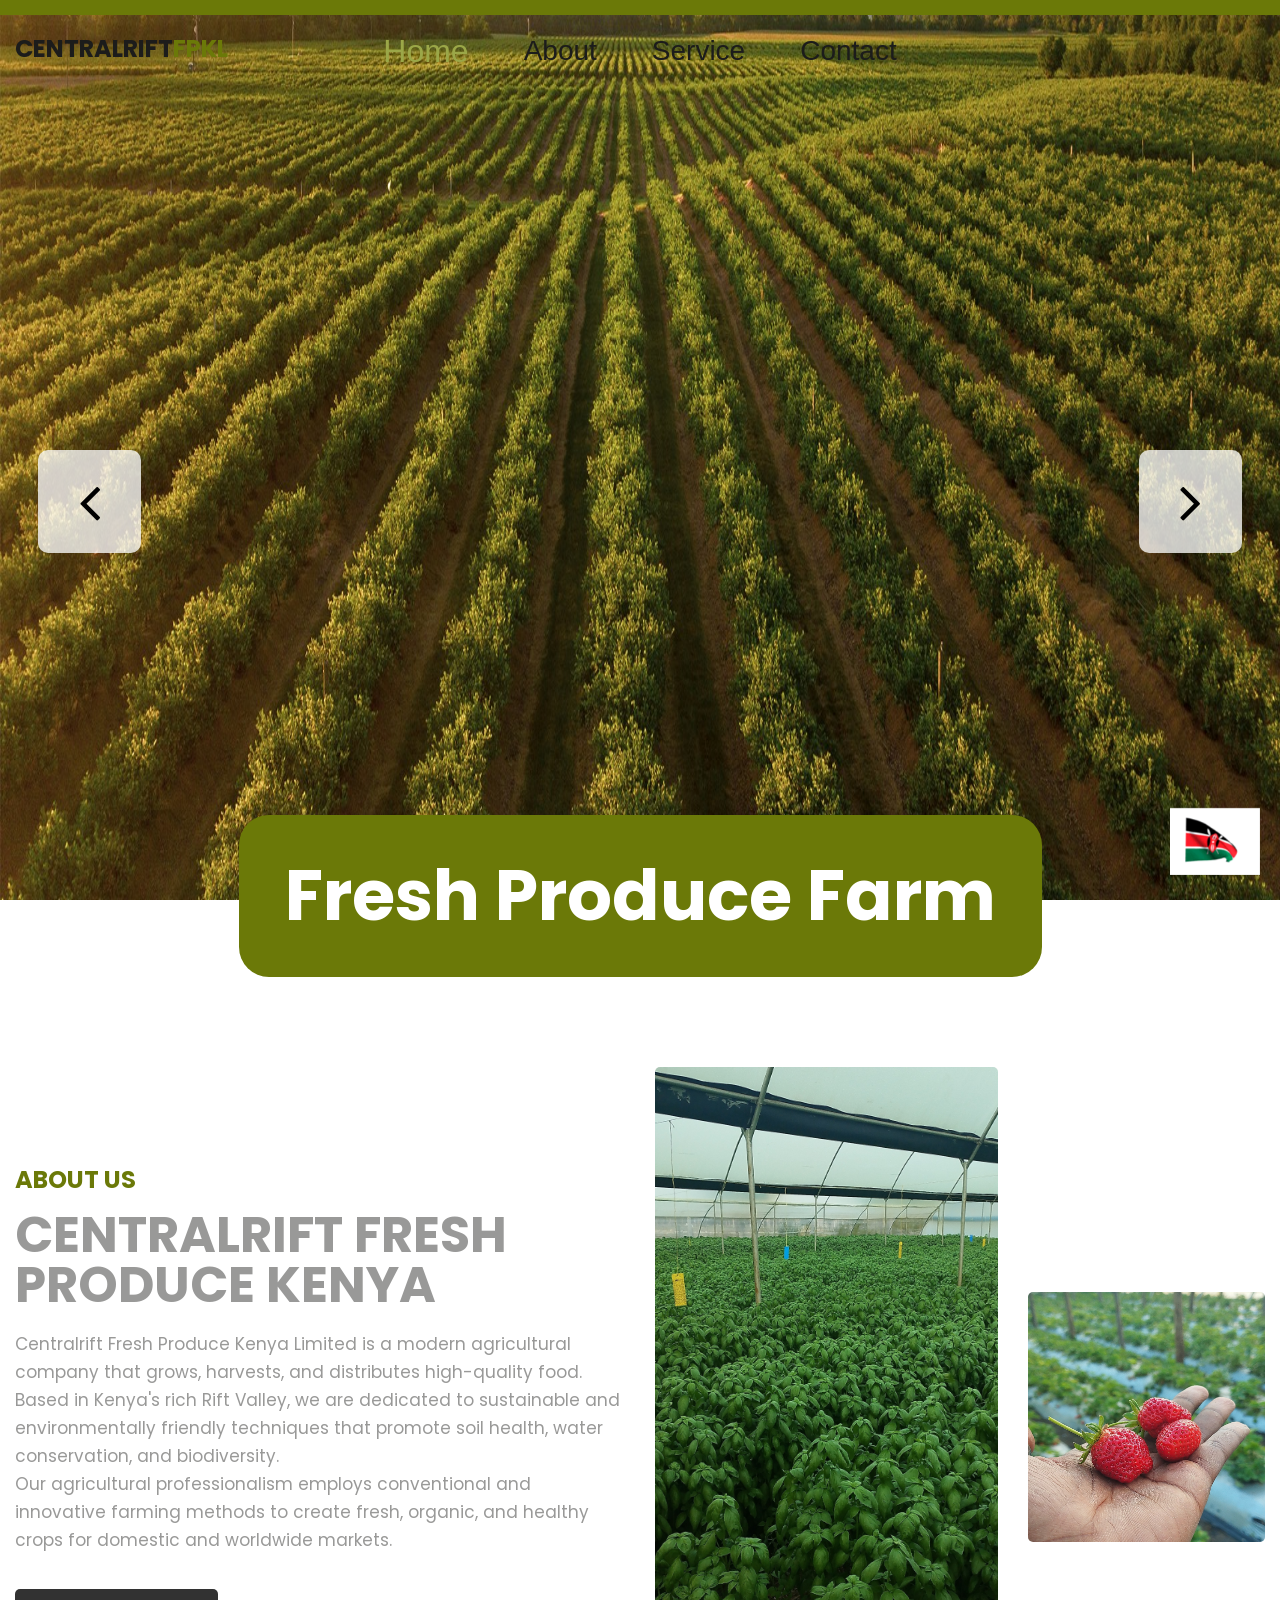
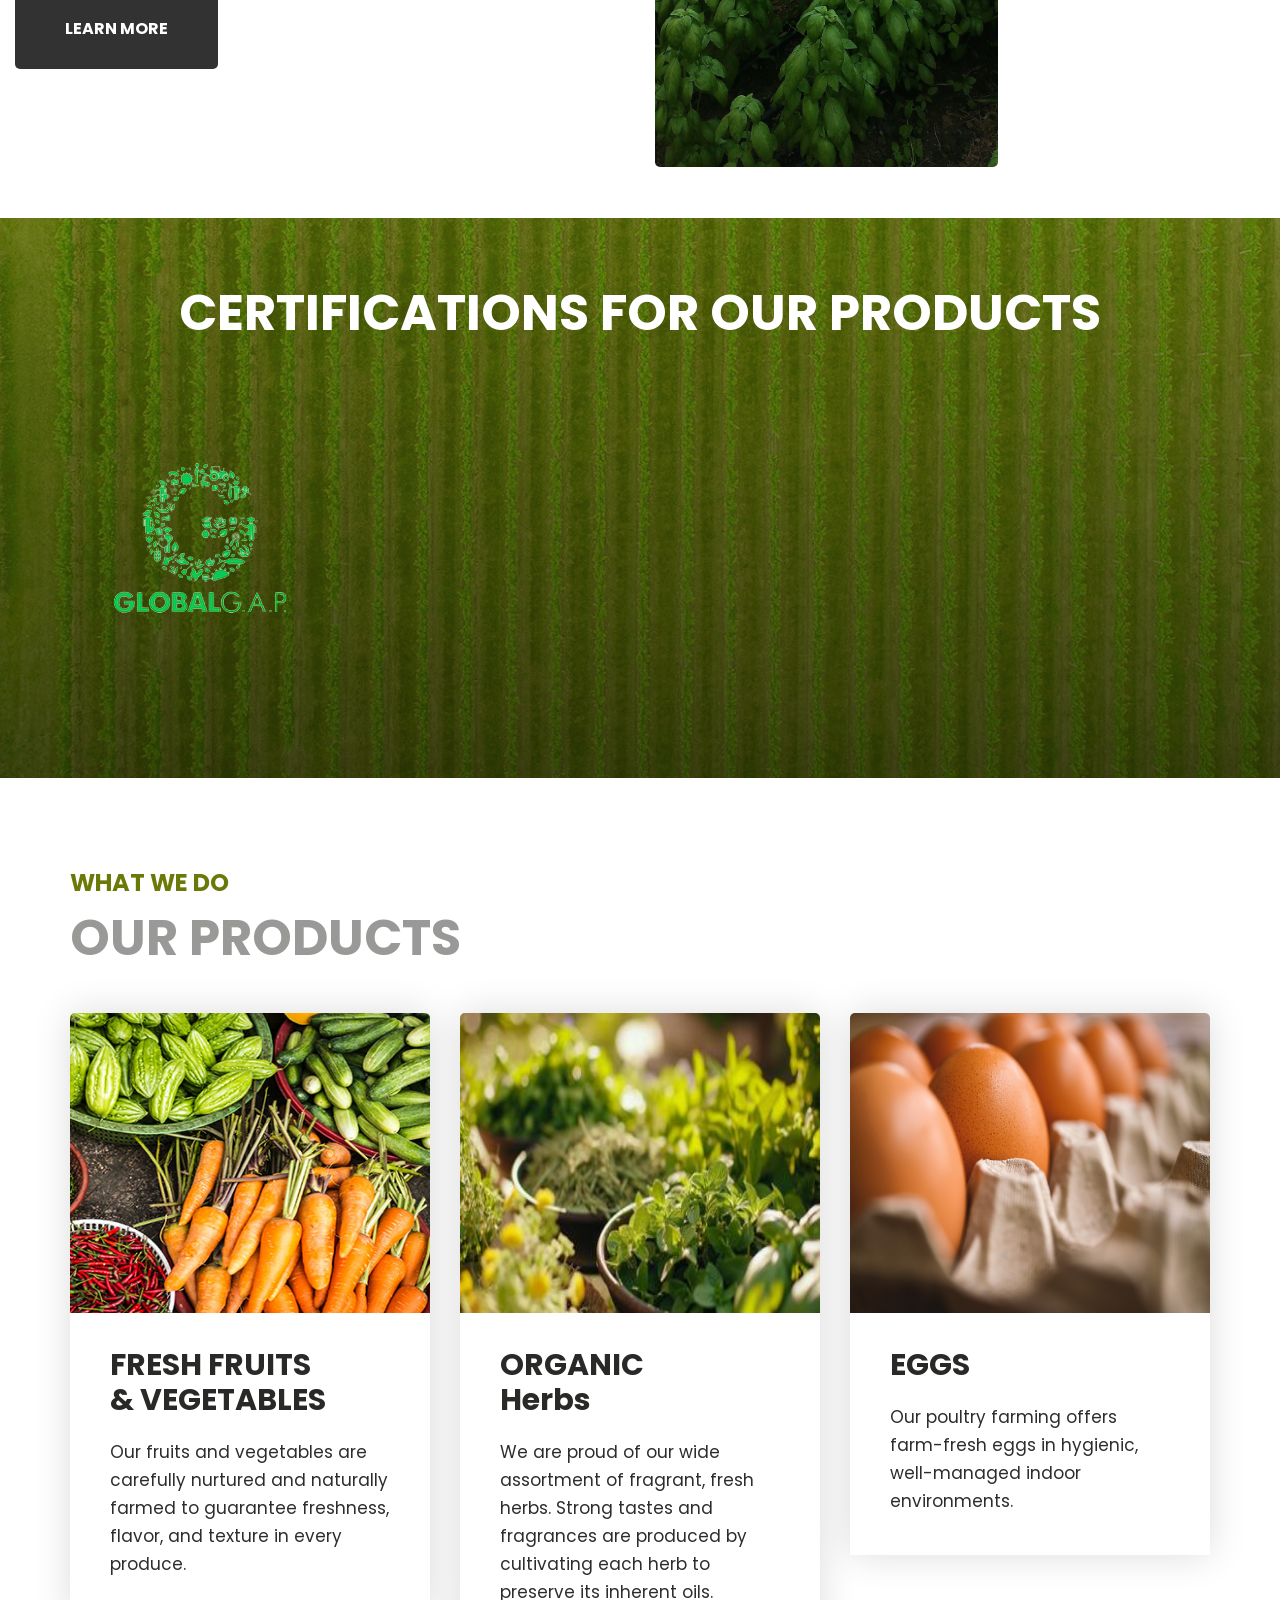
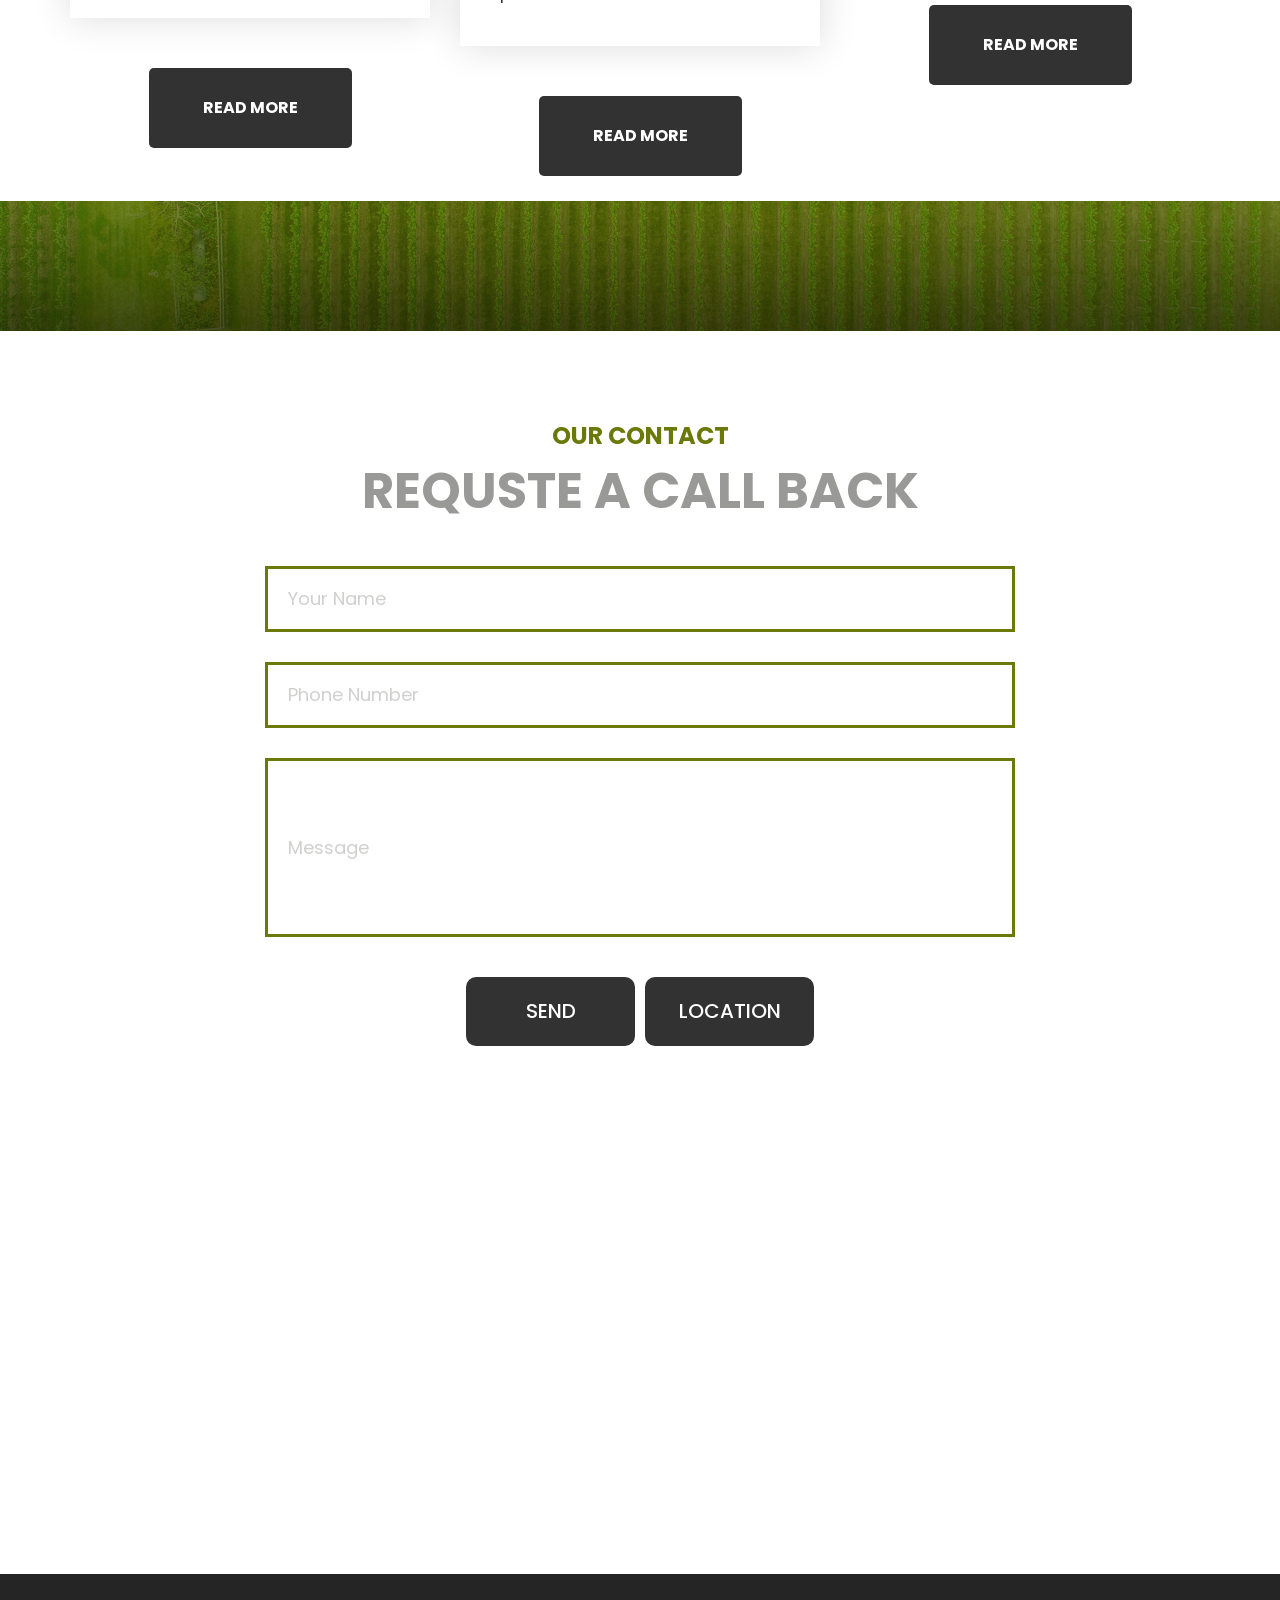
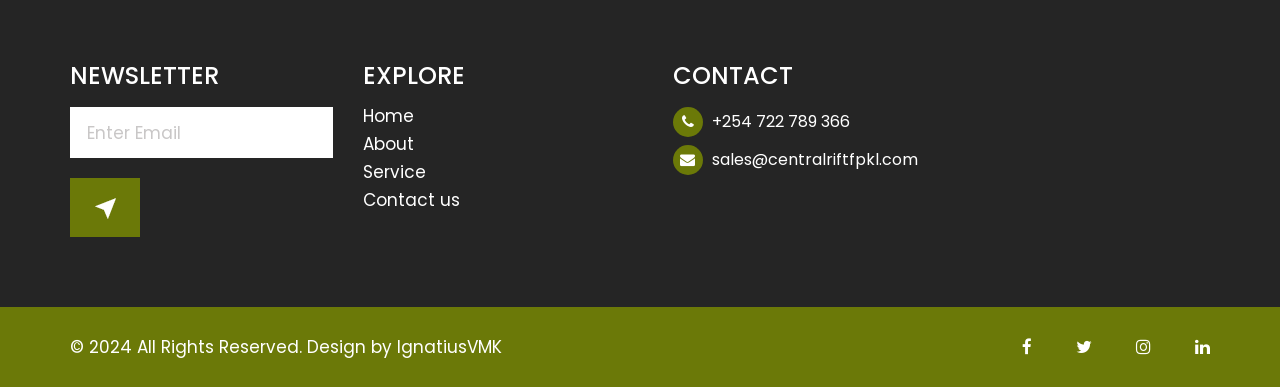
==== commit c8d36268: "11/01/2025 Minor updates" ====
--- a/index.html
+++ b/index.html
@@ -221,70 +221,54 @@
                <div class="col-md-12">
                   <div class="titlepage text_align_left">
                      <span>What We Do</span>
-                         <h2>SERVICES WE OFFER</h2>
+                         <h2>OUR PRODUCTS</h2>
                   </div>
                </div>
             </div>
             <div class="row">
                <div class="col-md-4">
-                   <div class="services_box_main">
-                       <div class="services_box text_align_left">
-                           <figure><img src="images/farm-photos/service2.jpg" style="height: 300px; width: 500px;" class="img-fluid" alt="Fresh Fruits and Vegetables"/></figure>
-                           <div class="veget">
-                               <h3>FRESH FRUITS<br>& VEGETABLES</h3>
-                               <p>
-                                   Our fruits and vegetables are carefully nurtured and naturally farmed to guarantee freshness, flavor, and texture in every produce.
-                               </p>
-                           </div>
-                       </div>
-                       <a class="read_more" href="services">Read More</a>
-                   </div>
-               </div>
-           
+               <div class="services_box_main">
+                     <div  class="services_box text_align_left">
+                          <figure><img src="images/farm-photos/service2.jpg" style="height: 300px; width: 500px;" alt="#"/></figure>
+                        <div class="veget">
+                           <h3>FRESH FRUITS<br>& VEGETABLES</h3>
+                           <p>
+                              Our fruits and vegetables are carefully nurtured and naturally farmed to guarantee freshness, flavor, and texture in every produce.
+                           </p>
+                        </div>
+                     </div>
+                     <a class="read_more" href="services">Read More</a>
+                  </div>
+               </div>
                <div class="col-md-4">
-                   <div class="services_box_main">
-                       <div class="gallery-container">
-                           <div class="services_box text_align_left gallery">
-                               <figure>
-                                   <img src="images/farm-photos/herbs-stock2.jpg" style="height: 300px; width: 500px;" class="img-fluid gallery-img initial" alt="Herbs"/>
-                               </figure>
-                               <div class="veget">
-                                   <h3>ORGANIC<br>Herbs</h3>
-                                   <p>
-                                       We are proud of our wide assortment of fragrant, fresh herbs. Strong tastes and fragrances are produced by cultivating each herb to preserve its inherent oils.
-                                   </p>
-                               </div>
-                           </div>
-                           <a class="read_more" href="services">Read More</a>
-           
-                           <!-- Hidden gallery container -->
-                           <div id="galleryOverlay" class="gallery-overlay">
-                               <div class="gallery-content">
-                                   <img src="images/farm-photos/herbs-stock.jpg" alt="Herbs 2"/>
-                                   <img src="images/farm-photos/herbs-stock2.jpg" alt="Herbs 3"/>
-                               </div>
-                               <span class="close-gallery">&times;</span>
-                           </div>
-                       </div>   
-                   </div>
-               </div>
-           
+               <div class="services_box_main">
+                     <div  class="services_box text_align_left">
+                          <figure><img src="images/farm-photos/herbs-stock2.jpg" style="height: 300px; width: 500px;" alt="#"/></figure>
+                        <div class="veget">
+                           <h3>ORGANIC<br>Herbs</h3>
+                           <p>
+                              We are proud of our wide assortment of fragrant, fresh herbs. Strong tastes and fragrances are produced by cultivating each herb to preserve its inherent oils.
+                           </p>
+                        </div>
+                     </div>
+                     <a class="read_more" href="services">Read More</a>
+                  </div>
+               </div>
                <div class="col-md-4">
-                   <div class="services_box_main">
-                       <div class="services_box text_align_left">
-                           <figure><img src="images/farm-photos/eggs-stock-img.jpg" style="height: 300px; width: 500px;" class="img-fluid" alt="Farm Fresh Eggs"/></figure>
-                           <div class="veget">
-                               <h3>EGGS</h3>
-                               <p>
-                                   Our poultry farming offers farm-fresh eggs in hygienic, well-managed indoor environments.
-                               </p>
-                           </div>
-                       </div>
-                       <a class="read_more" href="services">Read More</a>
-                   </div>
-               </div>
-            </div>
-           
+                  <div class="services_box_main">
+                     <div  class="services_box text_align_left">
+                          <figure><img src="images/farm-photos/eggs-stock-img.jpg" style="height: 300px; width: 500px;" alt="#"/></figure>
+                        <div class="veget">
+                           <h3>EGGS</h3>
+                           <p>
+                              Our poultry farming offers farm-fresh eggs in hygienic, well-managed indoor environments.
+                           </p>
+                        </div>
+                     </div>
+                     <a class="read_more" href="services">Read More</a>
+                  </div>
+               </div>
+            </div>
          </div>
       </div><br>
       <!-- end services -->
@@ -493,19 +477,6 @@
          </div>
       </footer>
       <!-- end footer -->
-       <script>
-         // Show gallery overlay when clicking on the image
-         document.querySelectorAll('.gallery-img').forEach(image => {
-            image.addEventListener('click', function() {
-               document.getElementById('galleryOverlay').style.display = 'flex';
-            });
-         });
-
-         // Hide gallery overlay when clicking the close button
-         document.querySelector('.close-gallery').addEventListener('click', function() {
-            document.getElementById('galleryOverlay').style.display = 'none';
-         });
-       </script>
       <!-- Javascript files-->
       <script src="js/jquery.min.js"></script>
       <script src="js/bootstrap.bundle.min.js"></script>
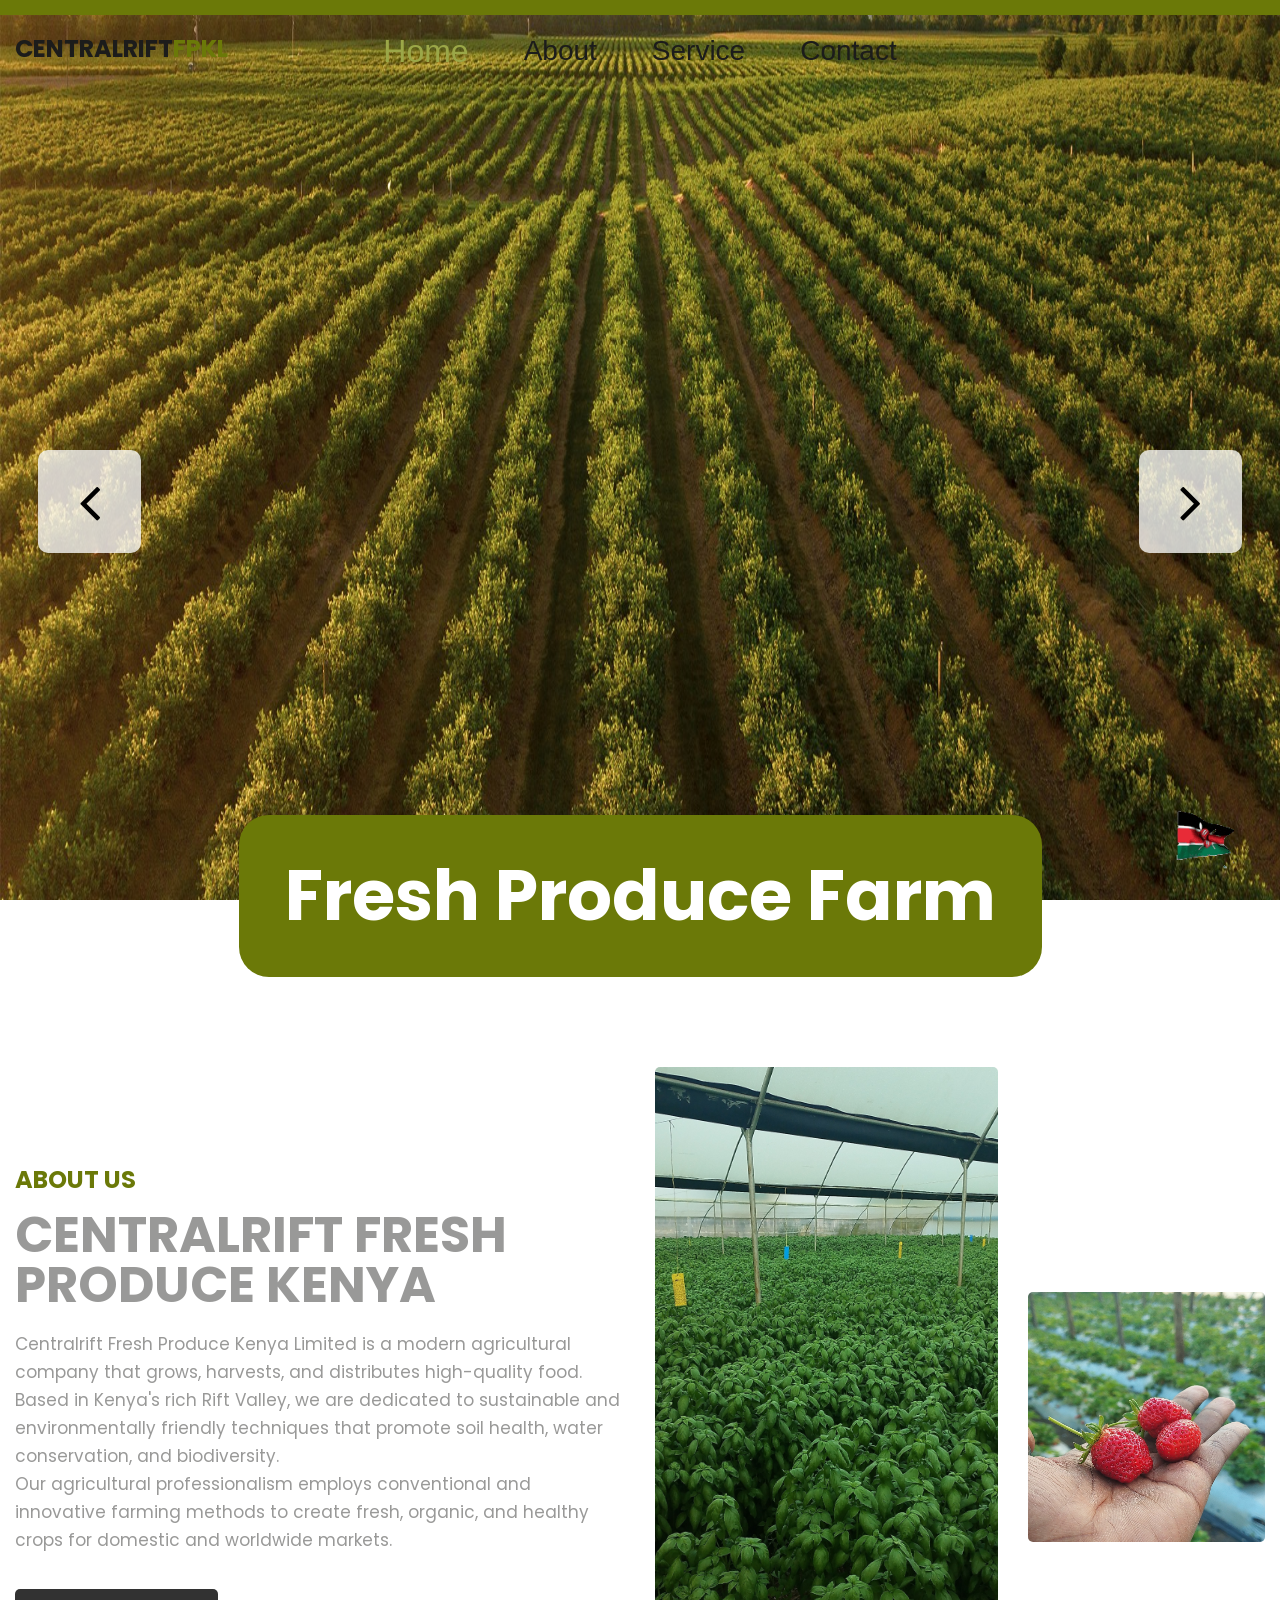
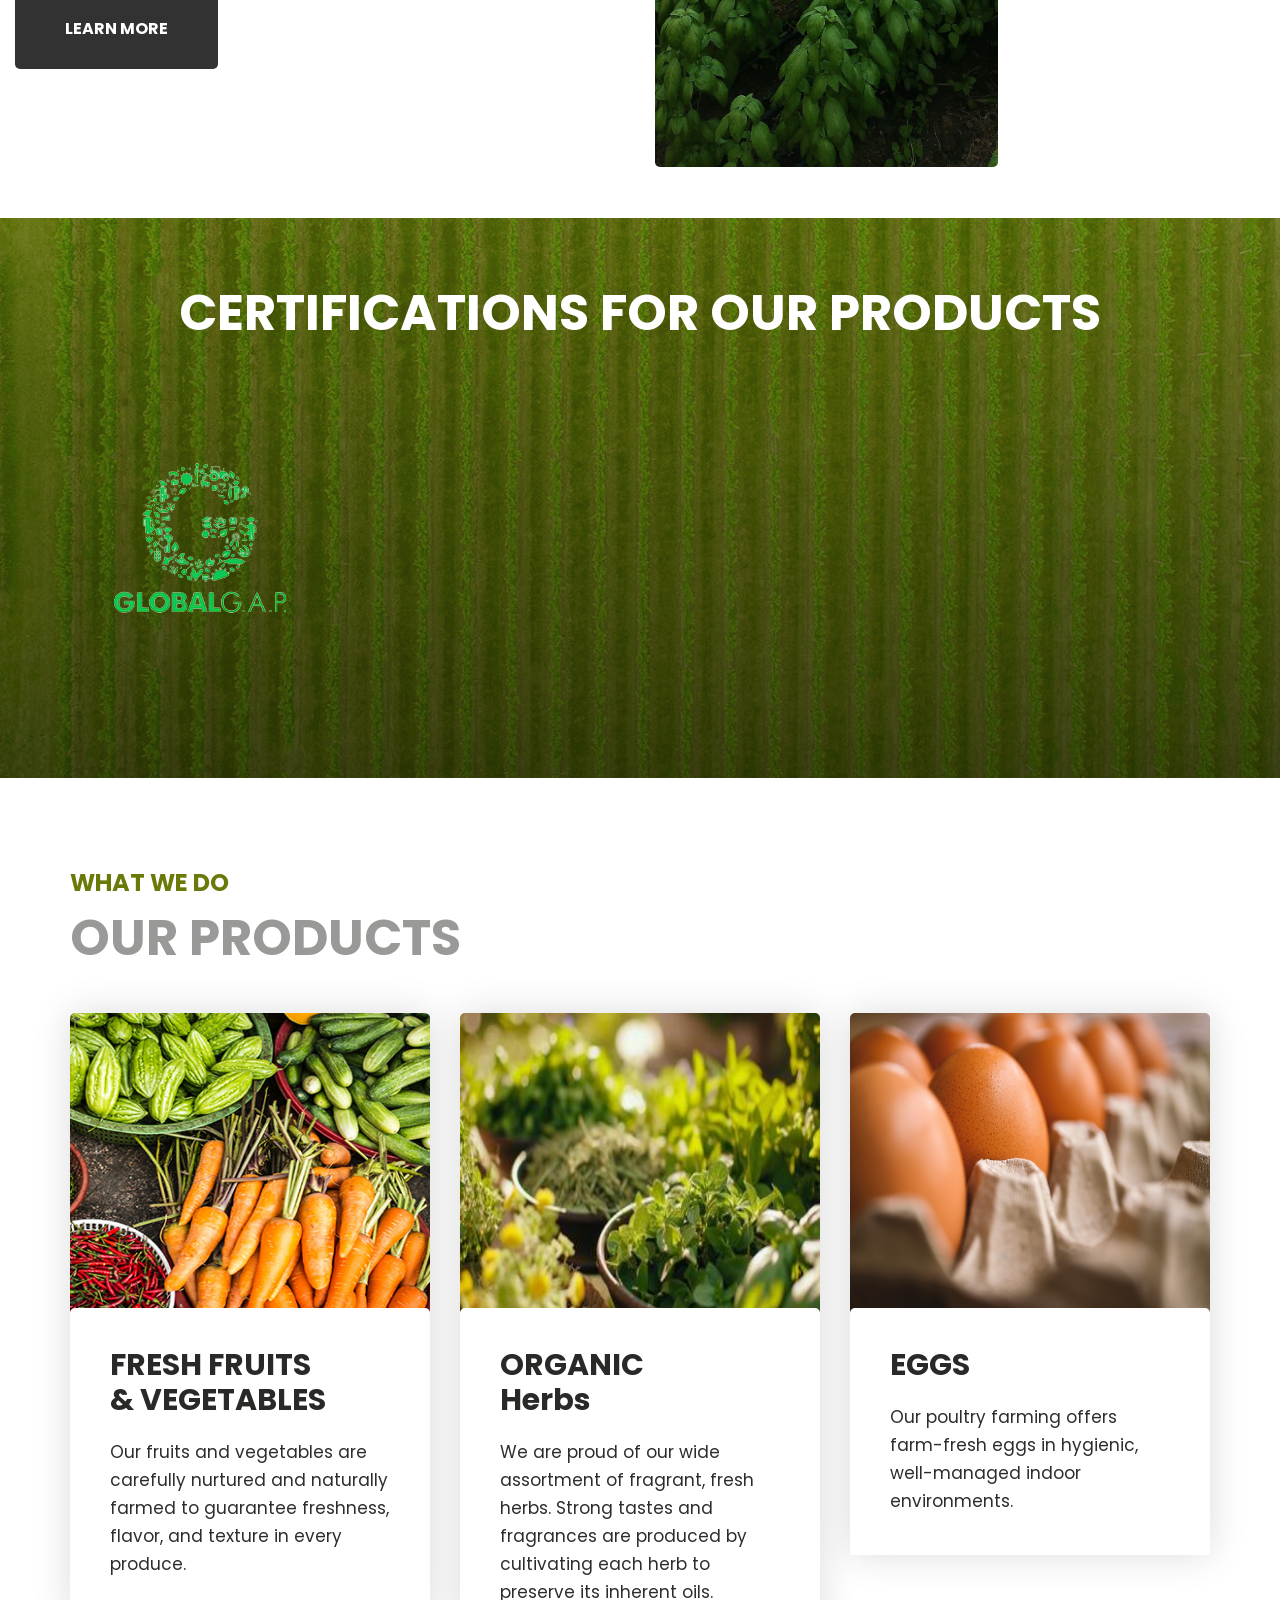
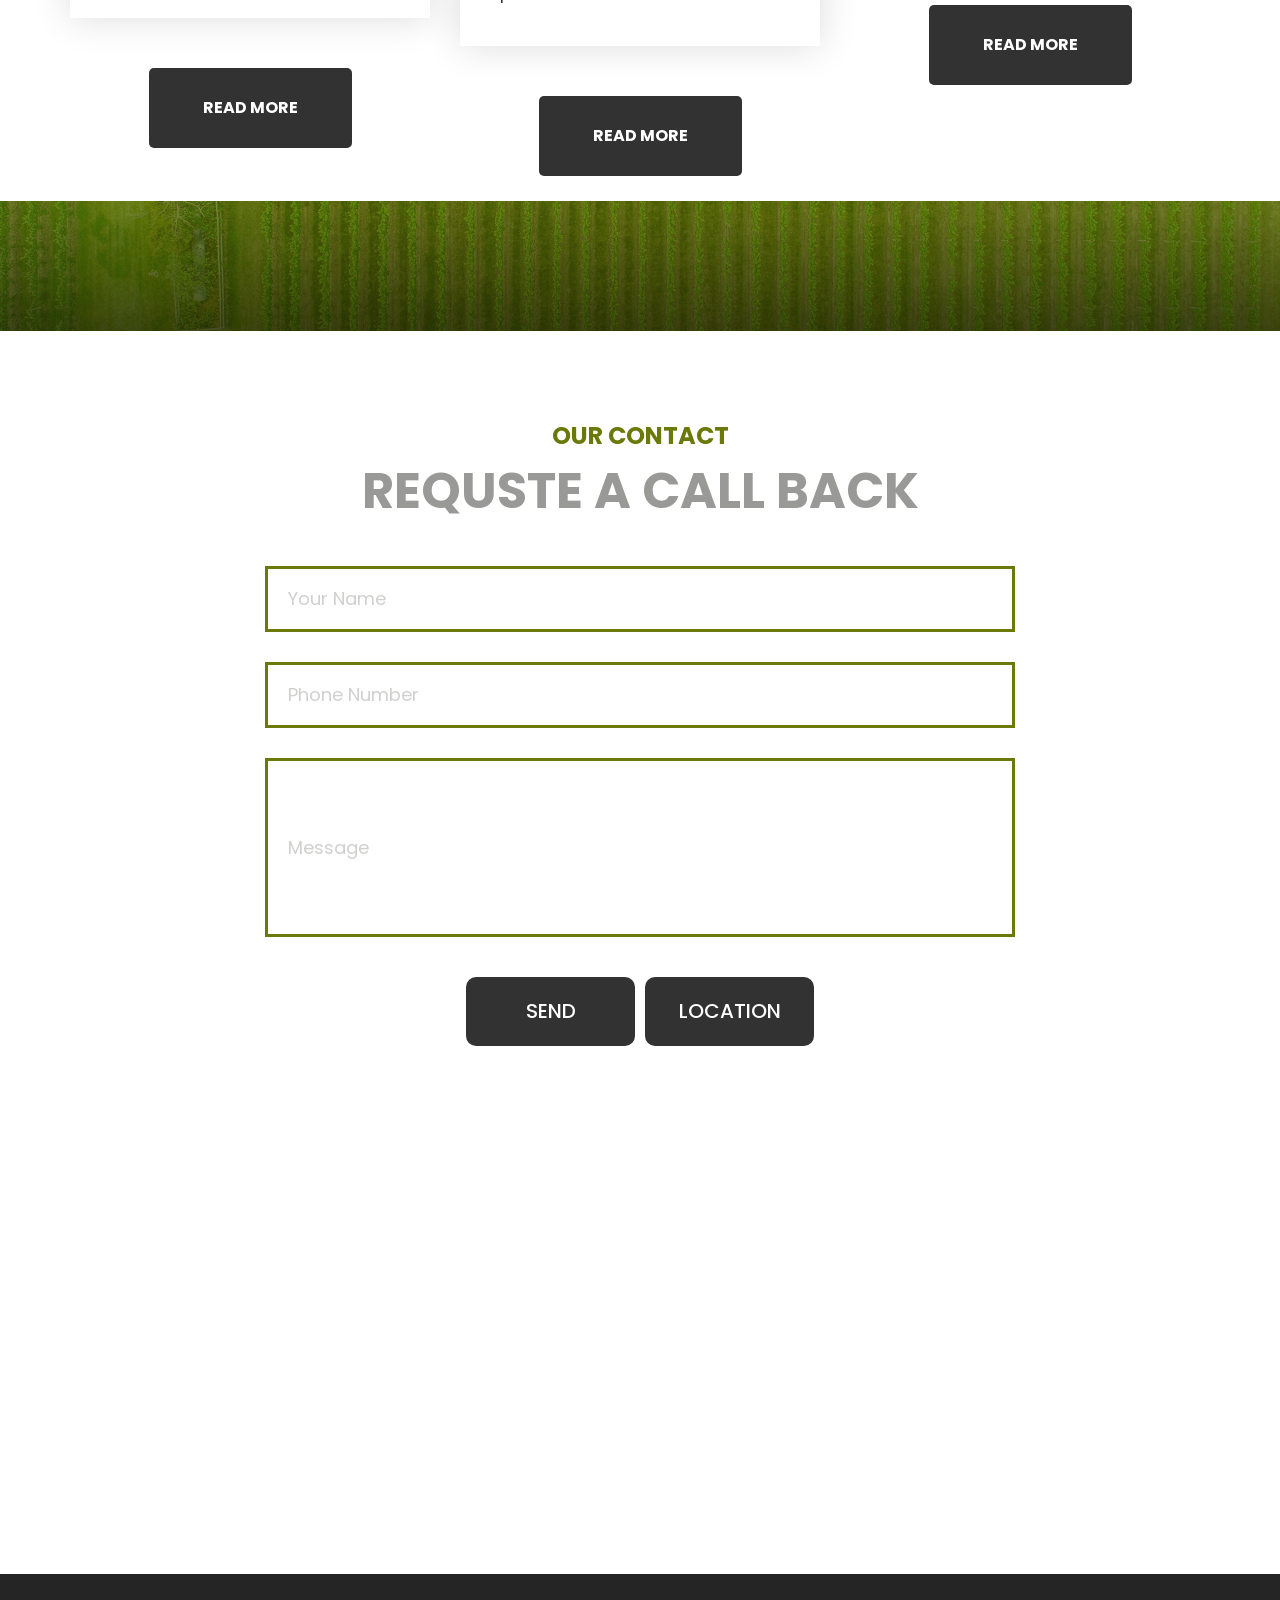
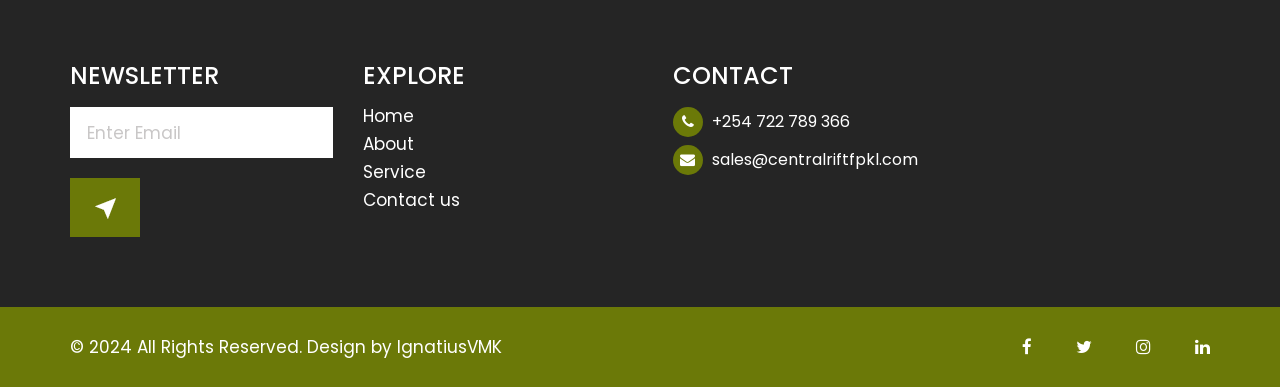
==== commit e1e1d385: "11/01/2025 Minor fix to the country flag section" ====
--- a/index.html
+++ b/index.html
@@ -403,7 +403,7 @@
       <!-- end contact -->
 
       <!--kenyan-flag section-->
-      <img src="images/kenyan-flag.gif" alt="Kenyan Flag" class="flag-hover">
+      <img src="images/kenyan-flag-unscreen.gif" alt="Kenyan Flag" class="flag-hover">
       <!-- end kenyan-flag section-->
        
       <!--  footer -->
--- a/css/style.css
+++ b/css/style.css
@@ -612,7 +612,7 @@
     padding: 40px;
     border-radius: 5px 5px 0 0;
     margin-top: -5px;
-    /* position: relative; */
+    position: relative;
     /* z-index: 99999; */
     background: #fff;
 }
@@ -622,7 +622,7 @@
     font-size: 30px;
     line-height: 35px;
     font-weight: bold;
-    padding-bottom: 20px;
+       padding-bottom: 20px;
 }
 
 .services_box_main .read_more {
@@ -1097,7 +1097,7 @@
     position: fixed;
     bottom: 25px;
     right: 20px;
-    width: 90px;
+    width: 100px;
     height: auto;
     z-index: 1000; /* Ensures the flag stays above other elements */
     cursor: pointer;
@@ -1124,41 +1124,3 @@
     border-radius: 10px; /* Optional: adds rounded corners */
 }
 
-/* Ensuring images are responsive */
-img.img-fluid {
-    max-width: 100%;
-    height: auto;
-}
-
-/* Gallery overlay */
-.gallery-overlay {
-    display: none;
-    position: fixed;
-    top: 0;
-    left: 0;
-    width: 100%;
-    height: 100%;
-    background-color: rgba(0, 0, 0, 0.7);
-    z-index: 99999;
-    justify-content: center;
-    align-items: center;
-    text-align: center;
-}
-
-/* Gallery content inside the overlay */
-.gallery-content img {
-    max-width: 80%;
-    height: auto;
-    max-height: 80%;  /* Limit the height */
-    margin: 20px;
-}
-
-/* Close button style */
-.close-gallery {
-    position: absolute;
-    top: 20px;
-    right: 20px;
-    font-size: 40px;
-    color: white;
-    cursor: pointer;
-}
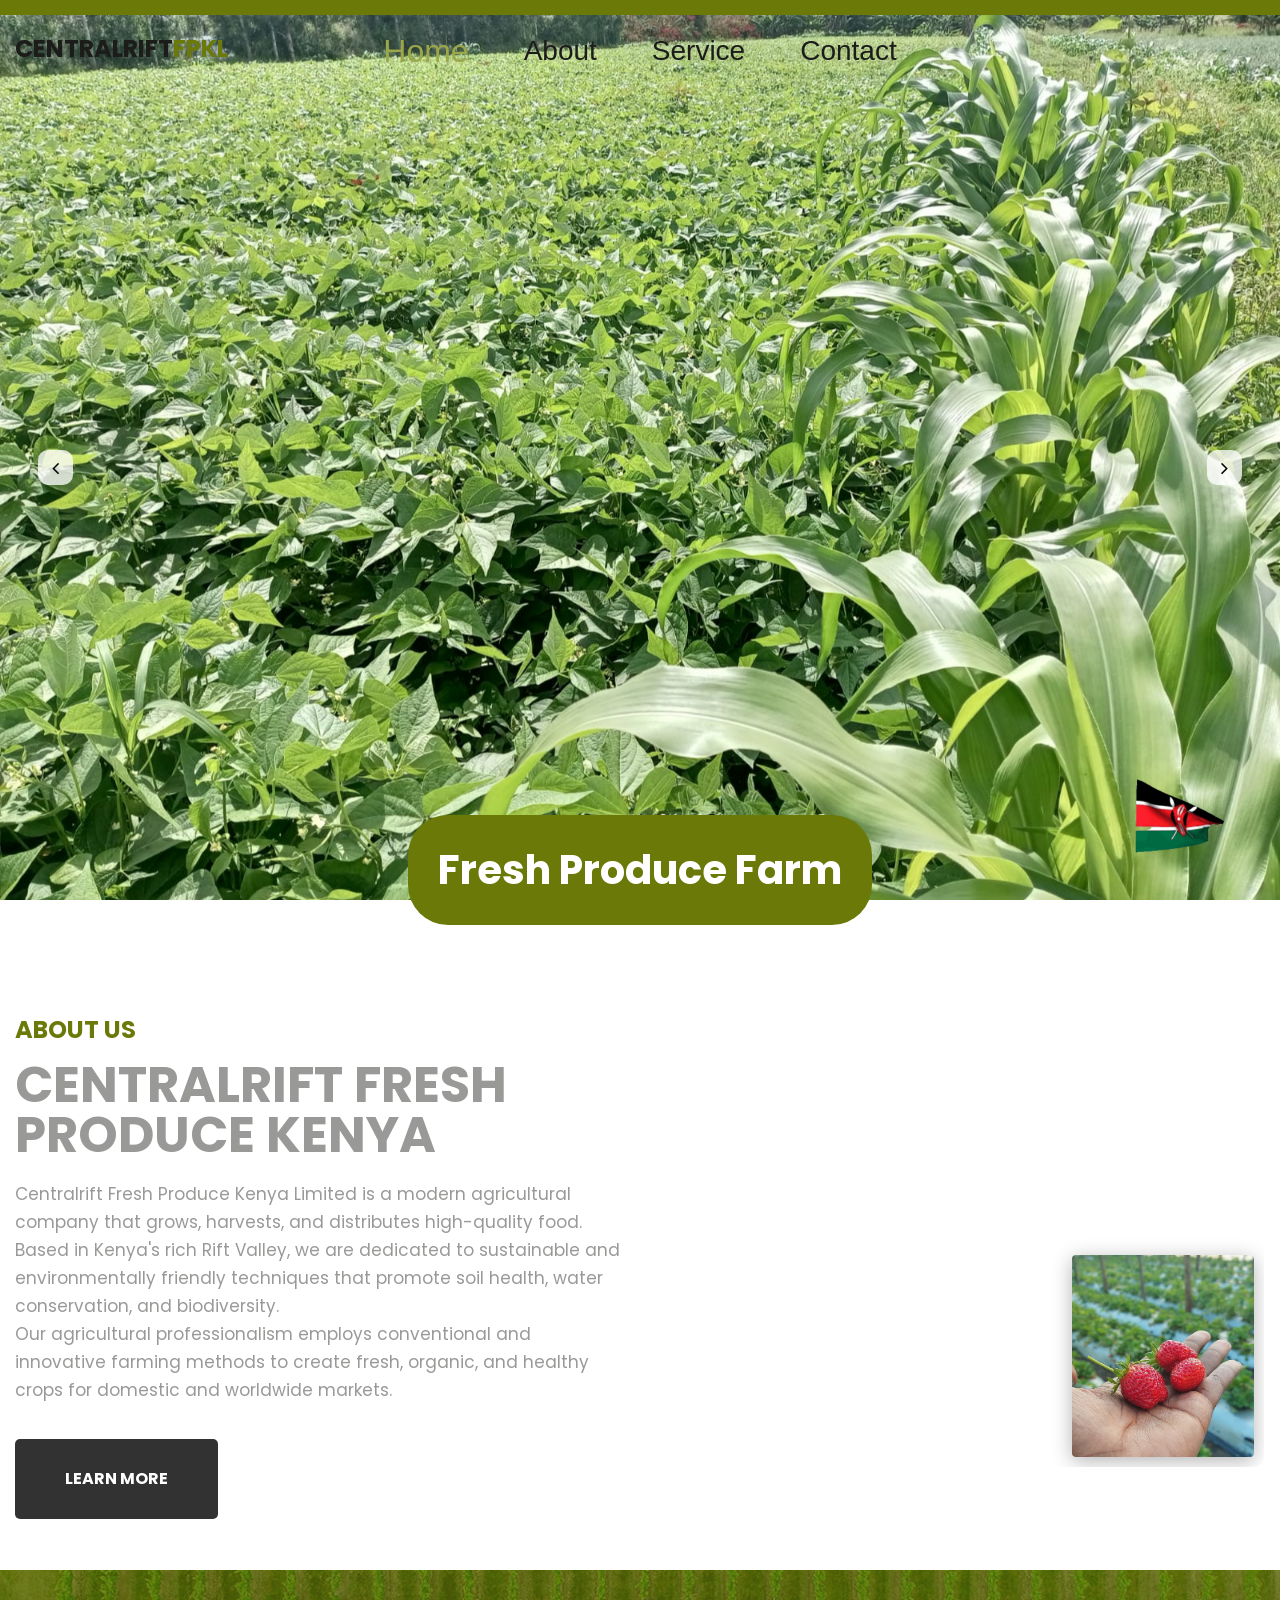
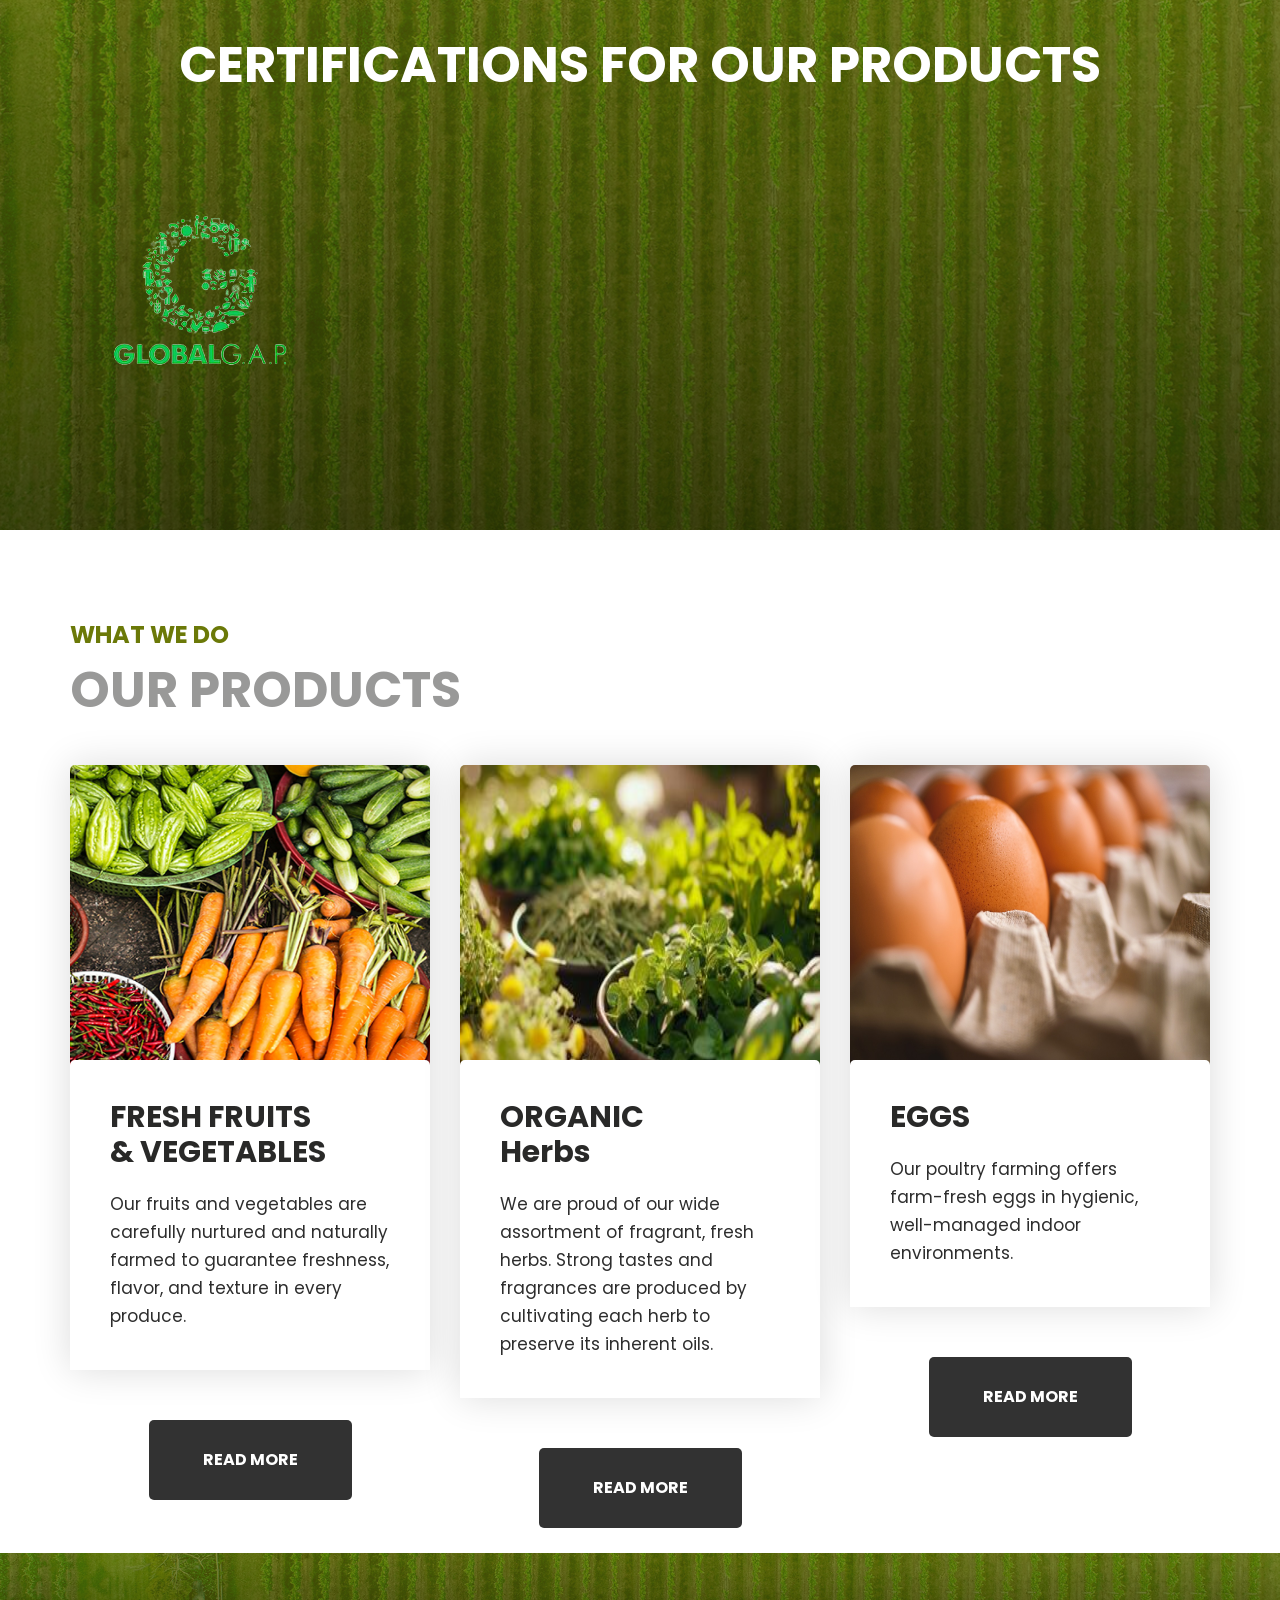
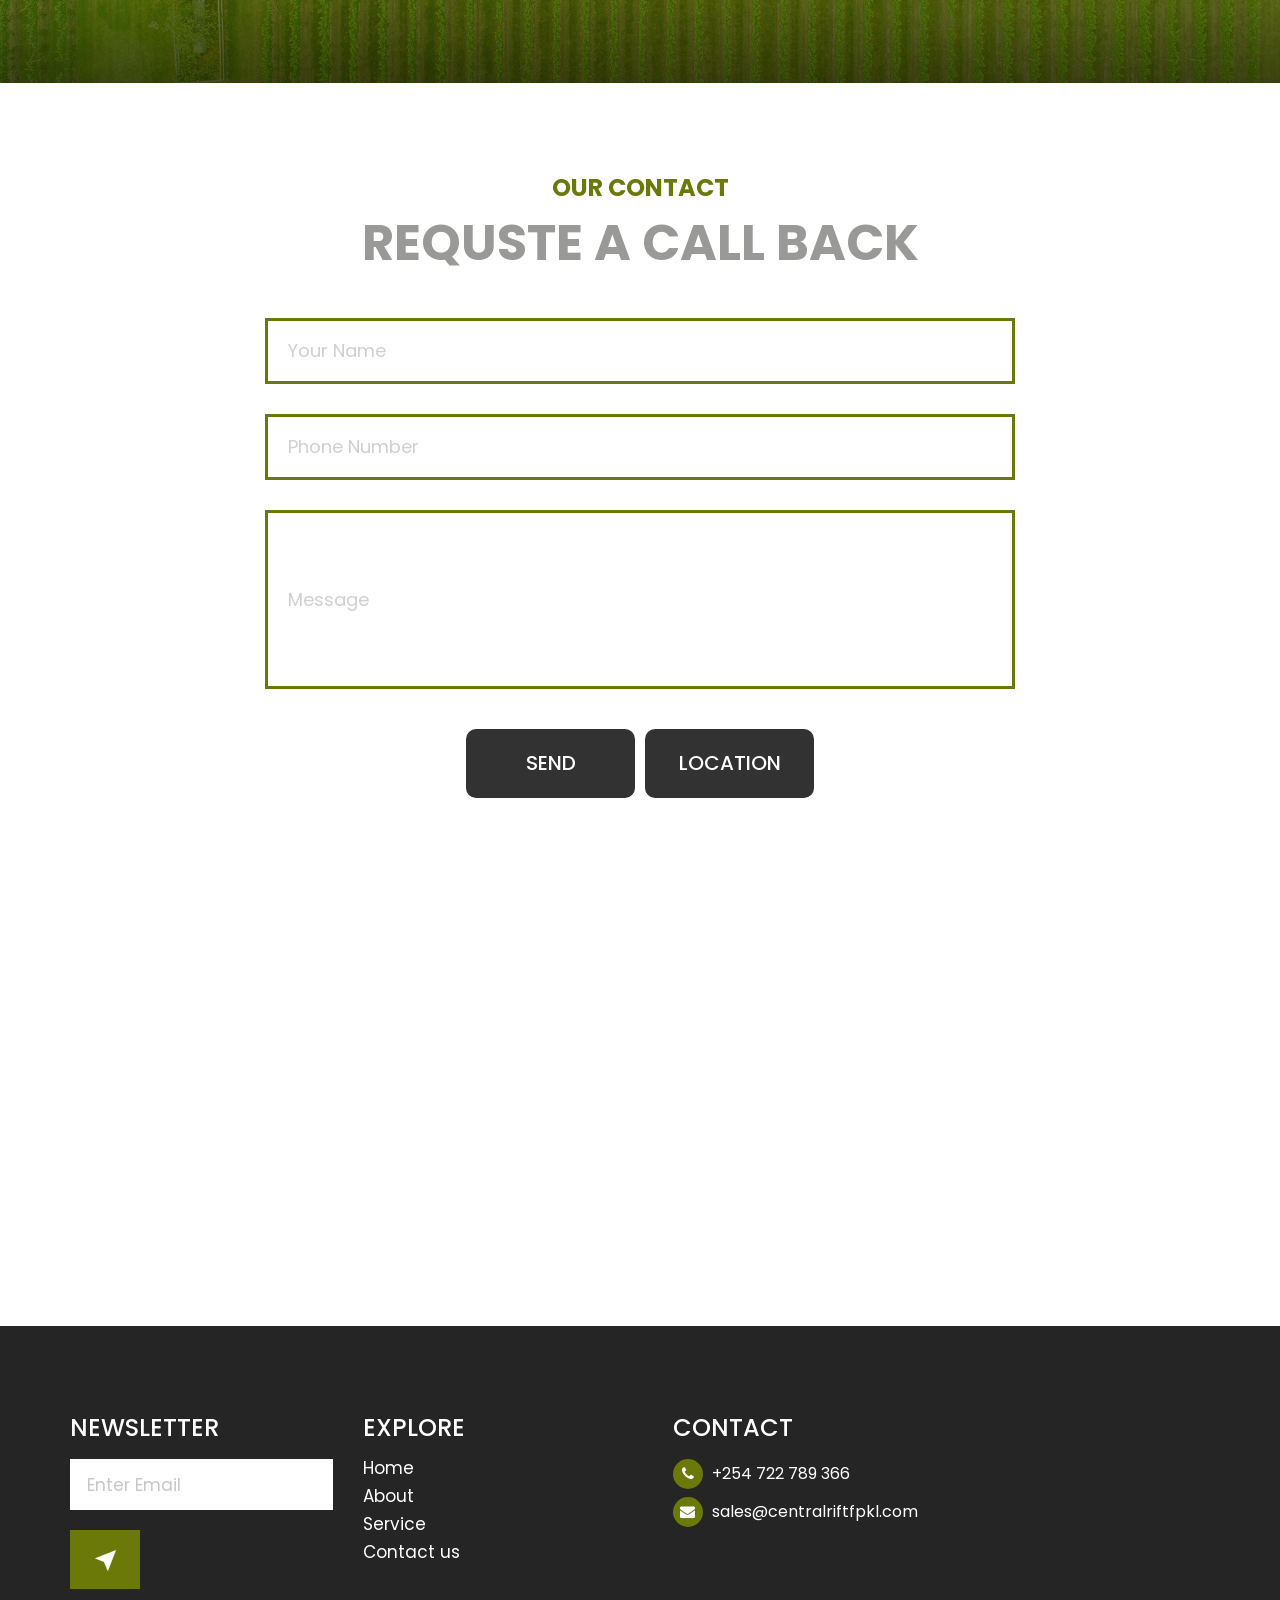
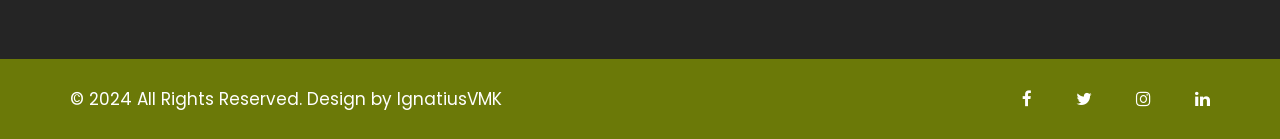
==== commit 48424f31: "11/06/2025 1. Added new files (images, videos) 2. Modifiew vieport height in mobile view for the hom" ====
--- a/index.html
+++ b/index.html
@@ -76,15 +76,6 @@
                         </nav>
                      </div>
                   </div>
-                  <!--<div class="col-md-2 padd_0 d_none">-->
-                  <!--   <ul class="email text_align_right">-->
-                  <!--      <li><a href="Javascript:void(0)">#</a>-->
-                  <!--      </li>-->
-                  <!--      <li><a href="Javascript:void(0)"><i class="fa fa-search" aria-hidden="true"></i>-->
-                  <!--         </a>-->
-                  <!--      </li>-->
-                  <!--   </ul>-->
-                  <!--</div>-->
                </div>
             </div>
          </header>
@@ -101,9 +92,17 @@
                               <div class="carousel-inner" role="listbox">
                                  <div class="carousel-item active">
                                     <picture>
-                                       <source srcset="images/banner-edit.jpg" >
-                                     
-                                       <img srcset="images/banner-edit.jpg" alt="responsive image" class="d-block img-fluid">
+                                       <source srcset="images/cfpkl/farm-french-beans.jpg" type="image/jpeg">
+                                       <img src="images/cfpkl/farm-french-beans.jpg" alt="Fresh produce box" class="d-block img-fluid w-100">
+                                    </picture>
+                                    <div class="carousel-caption relative">
+                                    </div>
+                                 </div>
+                                 <!-- /.carousel-item -->
+                                 <div class="carousel-item">
+                                    <picture>
+                                       <source srcset="images/farm-photos/farm-greenhouse-basil.jpg" type="image/jpeg">
+                                       <img src="images/farm-photos/farm-greenhouse-basil.jpg" alt="Fresh produce box" class="d-block img-fluid w-100">
                                     </picture>
                                     <div class="carousel-caption relative">
                                        
@@ -112,26 +111,13 @@
                                  <!-- /.carousel-item -->
                                  <div class="carousel-item">
                                     <picture>
-                                     
-                                       <img srcset="images/banner-edit.jpg" alt="responsive image" class="d-block img-fluid">
+                                       <source srcset="images/farm-photos/farm-greenhouse_basil1.jpg" type="image/jpeg">
+                                       <img src="images/farm-photos/farm-greenhouse_basil1.jpg" alt="Fresh produce box" class="d-block img-fluid w-100">
                                     </picture>
                                     <div class="carousel-caption relative">
-                                       
+                                       <p>fdfhgjhkjl</p>
                                     </div>
                                  </div>
-                                 <!-- /.carousel-item -->
-                                 <div class="carousel-item">
-                                    <picture>
-                                       <source srcset="images/banner-edit.jpg" >
-                                       <source srcset="images/banner-edit.jpg" >
-                                       <source srcset="images/banner-edit.jpg" >
-                                       <img srcset="images/banner-edit.jpg" alt="responsive image" class="d-block img-fluid">
-                                    </picture>
-                                    <div class="carousel-caption relative">
-                                       
-                                    </div>
-                                 </div>
-                                 <!-- /.carousel-item -->
                               </div>
                               <!-- /.carousel-inner -->
                               <a class="carousel-control-prev" href="#banner1" role="button" data-slide="prev">
@@ -170,20 +156,17 @@
                      <a class="read_more" href="about">Learn More</a>
                   </div>
                </div>
-               <div class="col-lg-6 col-md-12">
-                  <div class="row d_flex">
-                   <div class="col-md-7">
-                     <div class="about_img">
-                        <figure><img src="images/farm-photos/basil-bg2.jpg" style="height: 700px; width: 500px;" alt="#"/>
-                        </figure>
-                     </div>
-                   </div>
-                   <div class="col-md-5">
-                     <div class="about_img">
-                        <figure><img src="images/farm-photos/IMG_20241021_174830.jpg" style="height: 250px; width: 300px;" alt="#"/>
-                        </figure>
-                     </div>
-                   </div>
+               
+               <div class="col-lg-6 col-md-12 p-3">
+                  <div class="about_img_wrapper position-relative">
+                     <!-- <img src="images/farm-photos/basil-bg2.jpg" class="img-fluid rounded main-img" alt="Main Farm Image"/> -->
+                      <!-- Background Video -->
+                     <video class="main-video rounded" autoplay loop muted playsinline>
+                        <source src="images/cfpkl/farm-french-beans.mp4" type="video/mp4">
+                        Your browser does not support the video tag.
+                     </video>
+                     
+                     <img src="images/farm-photos/IMG_20241021_174830.jpg" class="img-fluid small-float-img rounded" alt="Strawberries"/>
                   </div>
                </div>
             </div>
--- a/css/style.css
+++ b/css/style.css
@@ -481,37 +481,63 @@
      height: 100%;
      width: 100%;
 }
+/* Default desktop styling */
 #banner1 .carousel-item img {
-    width: 100%; 
+    width: 100%;
     height: 100vh;
-}
+    object-fit: cover;
+}
+
+/* Mobile-specific styling */
+@media (max-width: 768px) {
+    #banner1 .carousel-item img {
+        height: 50vh; /* Let the image adjust to its natural height */
+        max-height: 75vh; /* Optional: limit height for usability */
+    }
+}
+
 .willom {
     display: flex;
     margin-top: -85px;
 }
 .willom h1 {
-    font-size: 70px;
-    line-height: 70px;
+    font-size: 40px;
+    line-height: 50px;
     color: #fff;
     font-weight: bold;
     margin: 0 auto;
     text-align: center;
     background: #6b7908;
     display: inline-block;
-    padding: 46px 46px;
-    border-radius: 30px;
-}
+    padding: 30px 30px;
+    border-radius: 40px;
+}
+@media (max-width: 768px) {
+    .willom h1 {
+        font-size: 20px;
+        line-height: 25px;
+        padding: 5px 5px;
+        border-radius: 25px;
+        width: 90%;
+        margin: 0 auto;
+        height: auto;
+        box-sizing: border-box;
+        word-break: break-word; /* Prevent long words from breaking layout */
+    }
+}
+
+
 .slider_main .carousel-indicators {
      display: none;
 }
 
 #banner1 .carousel-control-prev,
 #banner1 .carousel-control-next {
-     width: 103px;
-     height: 103px;
+     width: 35px;
+     height: 35px;
      background-color: #ffffffc4;
      color: #000000;
-     font-size: 60px;
+     font-size: 20px;
      opacity: 1;
      top: 50%;
     
@@ -545,15 +571,85 @@
     padding-top: 90px;
 }
 
-
-.about_img figure {
-    margin: 0;
-}
-
-
-.about_img figure img {
-    transition: ease-in all 0.5s; 
-    border-radius: 5px;
+/*  .about_img_wrapper {
+    position: relative;
+    display: inline-block;
+    width: 100%;
+} */
+
+ /* .main-img {
+    width: 40vw;
+    height: 70vh;
+    border-radius: 20px;
+    object-fit: cover;
+    display: block;
+    box-shadow: 0 4px 20px rgba(0, 0, 0, 0.1);
+} */
+
+/* .small-float-img {
+    position: absolute;
+    bottom: 40px;
+    right: 50px;
+    width: 250px;
+    box-shadow: 0 4px 16px rgba(0,0,0,0.25);
+    transition: transform 0.3s ease;
+} */
+
+.about_img_wrapper {
+    position: relative;
+    overflow: hidden;
+    border-radius: 10px;
+    height: 100%; /* ensure defined height */
+    min-height: 400px; /* fallback for video display */
+}
+
+.main-video {
+    width: 90%;
+    height: 100%;
+    object-fit: cover;
+    position: absolute;
+    top: 0;
+    left: 0;
+    z-index: 1;
+    border-radius: inherit;
+}
+
+/* Floating image in bottom right */
+.small-float-img {
+    position: absolute;
+    bottom: 10px;
+    right: 10px;
+    z-index: 2;
+    width: 30%;
+    box-shadow: 0 4px 20px rgba(0, 0, 0, 0.3);
+    transition: transform 0.3s ease;
+    border-radius: 8px;
+}
+
+.small-float-img:hover {
+    transform: scale(1.2);
+}
+
+/* Mobile Responsiveness */
+@media screen and (max-width: 768px) {
+    .main-video {
+        width: 80vw;
+        height: 100%;
+        object-fit: cover;
+    }
+    .about_img_wrapper {
+        min-height: 300px;
+    }
+
+    .small-float-img {
+        width: 40%;
+        bottom: 20px;
+        right: 15px;
+    }
+
+    .small-float-img:hover {
+        transform: scale(1.3);
+    }
 }
 
 .about .titlepage {
@@ -570,11 +666,6 @@
 
 .about .read_more {
     margin-top: 35px;
-}
-
-.about_img figure img:hover {
-    box-shadow: 0 0 16px 3px #635d5d38;
-    transition: ease-in all 0.5s;
 }
 
 
@@ -1091,23 +1182,38 @@
 
 .about_page .about, .service_page .services, .blog_page .news {padding-bottom: 90px;} 
 
-/** the styling below is for the kenyan (country of origin) flag incorporated into the website**/
+/* =================================================================== */
+                /** Kenyan (country of origin) flag **/
+/* =================================================================== */
 
 .flag-hover {
     position: fixed;
     bottom: 25px;
     right: 20px;
-    width: 100px;
+    width: 150px;
     height: auto;
     z-index: 1000; /* Ensures the flag stays above other elements */
     cursor: pointer;
     transition: transform 0.3s ease;
 }
 
+/* Mobile-specific styling */
+@media (max-width: 768px) {
+    .flag-hover {
+        bottom: 15px;
+        right: 10px;
+        width: 100px; /* Smaller width for mobile */
+        transform: scale(0.95); /* scale down slightly */
+    }
+}
+
 .flag-hover:hover {
-    transform: scale(2.0); /* Zooms in slightly on hover */
-}
-
+    transform: scale(2.0); /* Zoom-in during mouse hover */
+}
+
+/* =================================================================== */
+                /** Certifications **/
+/* =================================================================== */
 .certs {
     margin-bottom: 30px;
     display: flex; /* Enables flexbox */
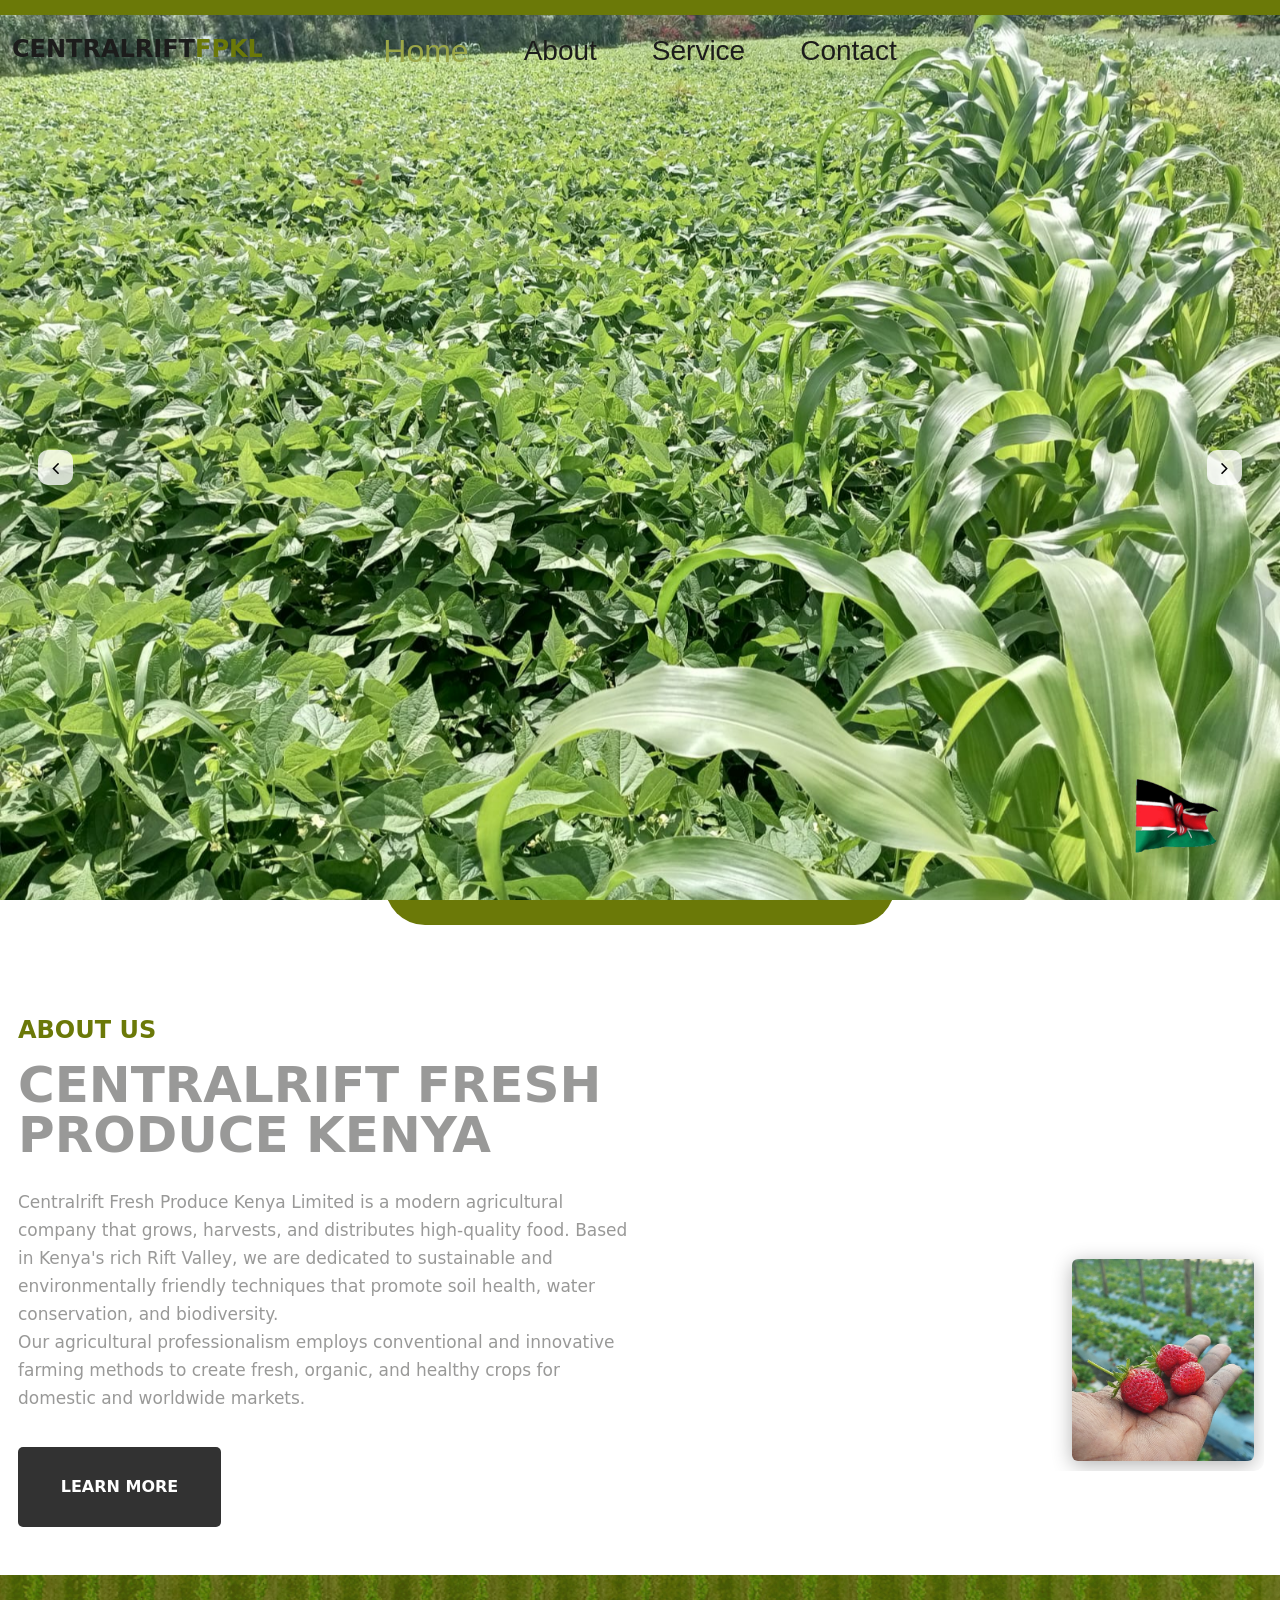
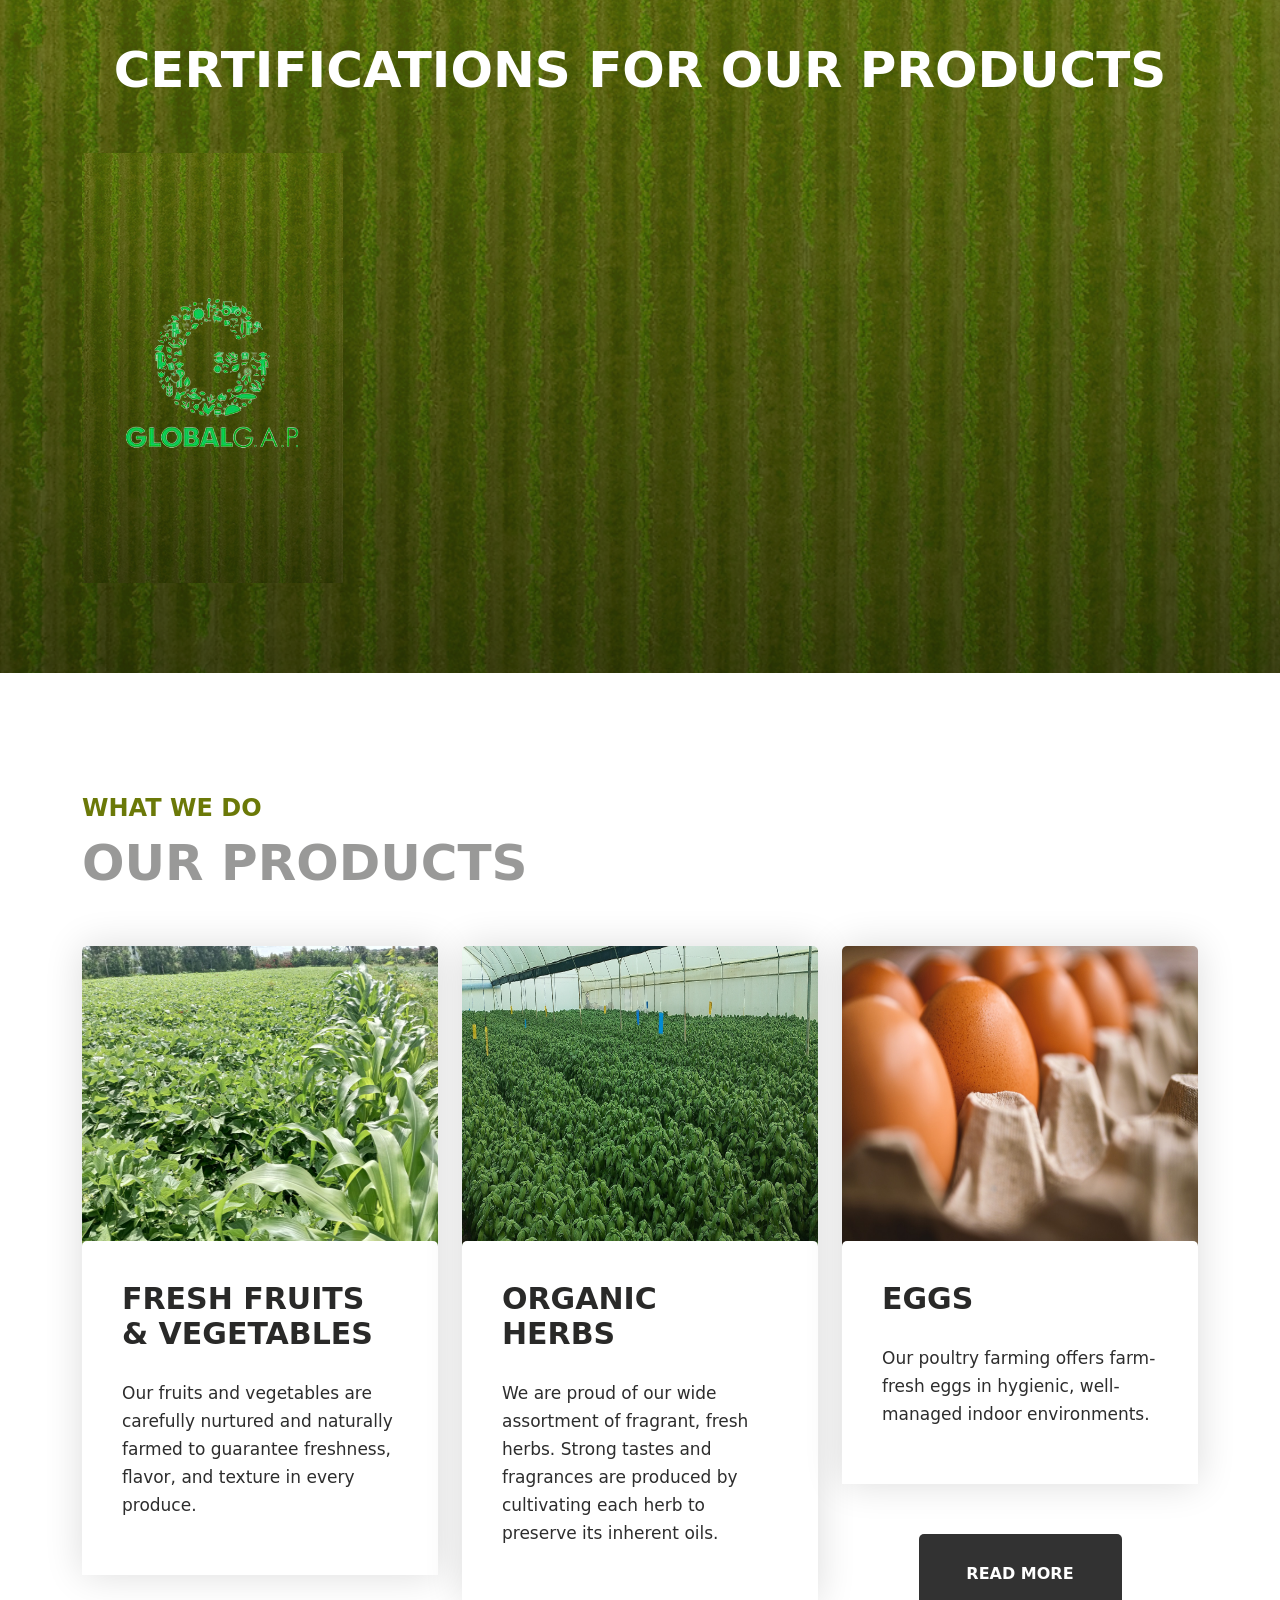
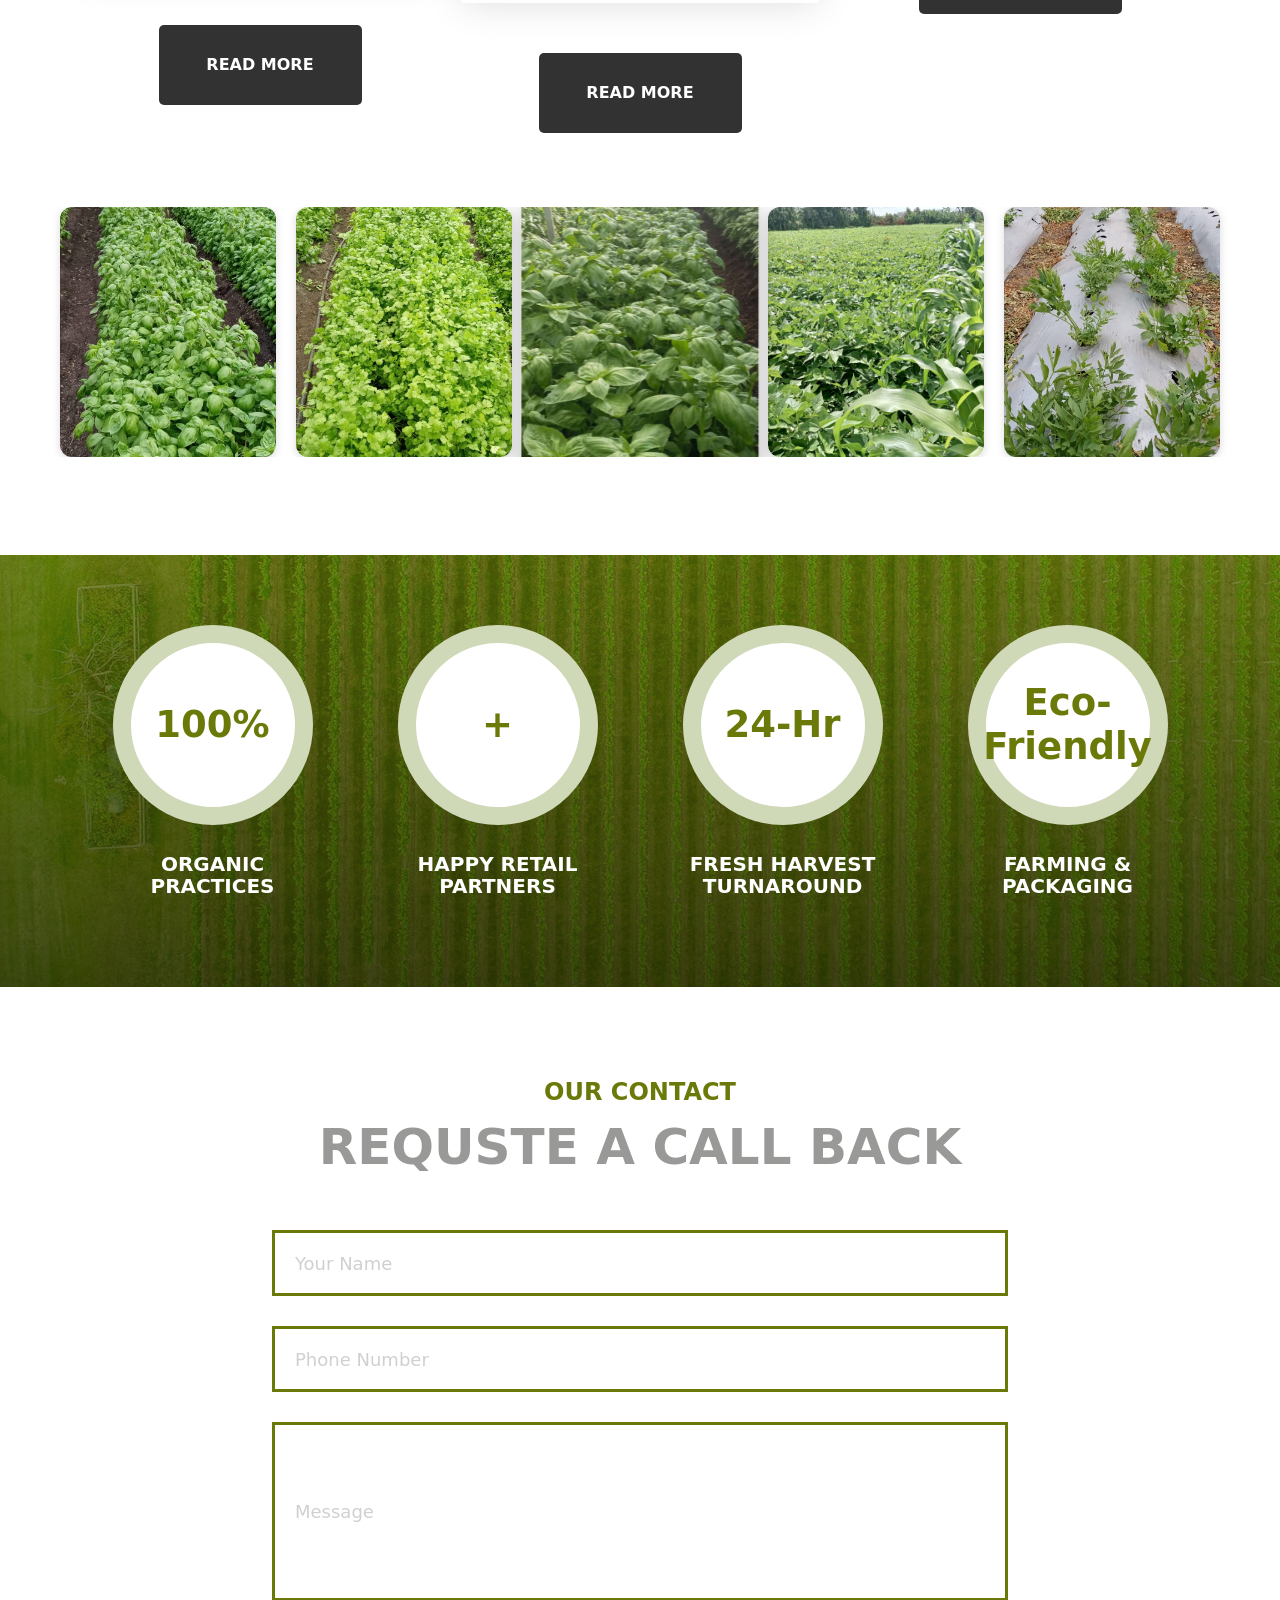
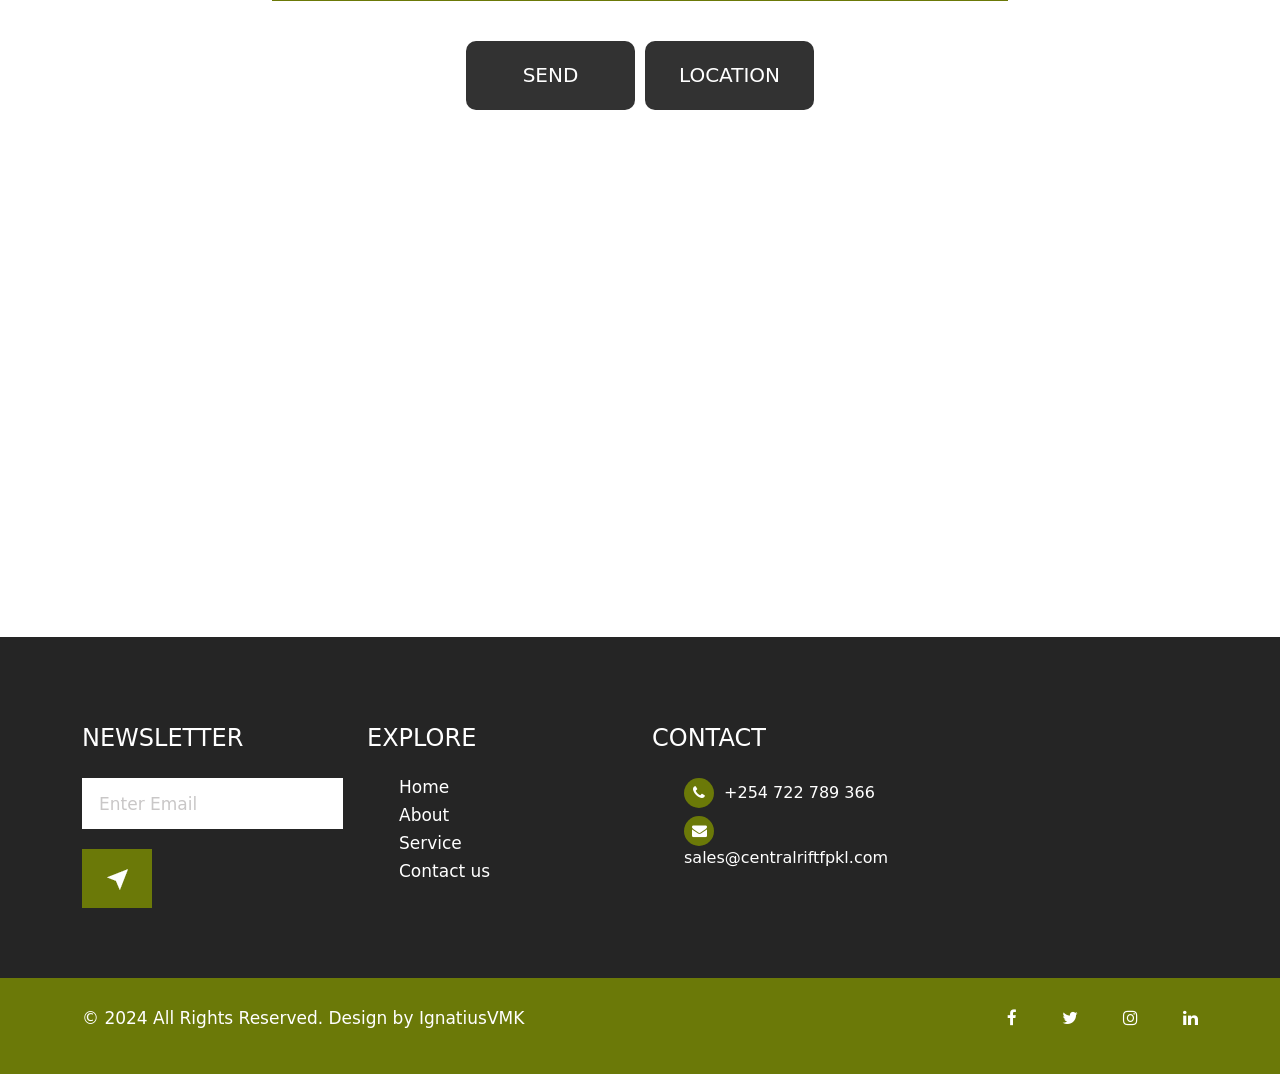
==== commit e3024c3d: "11/06/2025 1. Added a product catalogue section, with images cycling through, suitable for desktop d" ====
--- a/index.html
+++ b/index.html
@@ -39,7 +39,14 @@
 
       gtag('config', 'G-9YWK3VGSTB');
       </script>
+
+      <!-- Bootstrap CSS (in <head>) -->
+      <link href="https://cdn.jsdelivr.net/npm/bootstrap@5.3.0/dist/css/bootstrap.min.css" rel="stylesheet">
+      
    </head>
+
+   <script src="https://cdn.jsdelivr.net/npm/bootstrap@5.3.0/dist/js/bootstrap.bundle.min.js"></script>
+
    <body class="main-layout">
       <!-- Google Tag Manager (noscript) -->
       <noscript><iframe src="https://www.googletagmanager.com/ns.html?id=GTM-PZSD6WB6"
@@ -115,7 +122,8 @@
                                        <img src="images/farm-photos/farm-greenhouse_basil1.jpg" alt="Fresh produce box" class="d-block img-fluid w-100">
                                     </picture>
                                     <div class="carousel-caption relative">
-                                       <p>fdfhgjhkjl</p>
+                                       <h1>Centralrift Fresh Produce Kenya</h1>
+                                       <p style="color: wheat;">We are committed to providing the freshest, highest quality produce to our customers.</p>
                                     </div>
                                  </div>
                               </div>
@@ -166,7 +174,7 @@
                         Your browser does not support the video tag.
                      </video>
                      
-                     <img src="images/farm-photos/IMG_20241021_174830.jpg" class="img-fluid small-float-img rounded" alt="Strawberries"/>
+                     <img src="images/farm-photos/fresh_strawberry.jpg" class="img-fluid small-float-img rounded" alt="Strawberries"/>
                   </div>
                </div>
             </div>
@@ -176,7 +184,7 @@
 
       <!-- certifications -->
       <br><br>
-      <div class="choose">
+      <div class="certs">
          <div class="container">
             <div class="row">
                <div class="col-md-12">
@@ -212,7 +220,7 @@
                <div class="col-md-4">
                <div class="services_box_main">
                      <div  class="services_box text_align_left">
-                          <figure><img src="images/farm-photos/service2.jpg" style="height: 300px; width: 500px;" alt="#"/></figure>
+                          <figure><img src="images/cfpkl/farm-french-beans.jpg" style="height: 300px; width: 500px;" alt="#"/></figure>
                         <div class="veget">
                            <h3>FRESH FRUITS<br>& VEGETABLES</h3>
                            <p>
@@ -226,9 +234,9 @@
                <div class="col-md-4">
                <div class="services_box_main">
                      <div  class="services_box text_align_left">
-                          <figure><img src="images/farm-photos/herbs-stock2.jpg" style="height: 300px; width: 500px;" alt="#"/></figure>
+                          <figure><img src="images/farm-photos/farm-greenhouse_basil1.jpg" style="height: 300px; width: 500px;" alt="GreenHouse Basil"/></figure>
                         <div class="veget">
-                           <h3>ORGANIC<br>Herbs</h3>
+                           <h3>ORGANIC<br>HERBS</h3>
                            <p>
                               We are proud of our wide assortment of fragrant, fresh herbs. Strong tastes and fragrances are produced by cultivating each herb to preserve its inherent oils.
                            </p>
@@ -255,46 +263,62 @@
          </div>
       </div><br>
       <!-- end services -->
+
+      <!-- ===================== Product Showcase Slider ===================== -->
+      <section id="productShowcase" class="mb-5">
+         <div class="slider-wrapper">
+            <div class="slider-track">
+               <!-- Images will be injected by JS or can be listed here -->
+               <div class="slider-item"><img src="images/farm-photos/gallery/basil.jpg" alt="Basil"></div>
+               <div class="slider-item"><img src="images/farm-photos/gallery/corriander.jpg" alt="Corriander"></div>
+               <div class="slider-item"><img src="images/farm-photos/gallery/basil_02.jpg" alt="Basil 2"></div>
+               <div class="slider-item"><img src="images/farm-photos/gallery/french-beans.jpg" alt="French Beans"></div>
+               <div class="slider-item"><img src="images/farm-photos/gallery/lovage.jpg" alt="Lovage"></div>
+               <div class="slider-item"><img src="images/farm-photos/gallery/french-beans02.jpg" alt="French Beans 2"></div>
+               <div class="slider-item"><img src="images/farm-photos/gallery/marjoram.jpg" alt="Marjoram"></div>
+               <div class="slider-item"><img src="images/farm-photos/gallery/french-beans_03.jpg" alt="French Beans 3"></div>
+               <div class="slider-item"><img src="images/farm-photos/gallery/oregano.jpg" alt="Oregano"></div>
+               <div class="slider-item"><img src="images/farm-photos/gallery/strawberry.jpg" alt="Strawberry"></div>
+               <div class="slider-item"><img src="images/farm-photos/gallery/thyme.jpg" alt="Thyme"></div>
+               <div class="slider-item"><img src="images/farm-photos/gallery/fresh_strawberry.jpg" alt="Thyme"></div>
+            </div>
+         </div>
+      </section>
+      <!-- ===================== End Product Catalogue Grid ===================== -->
+
       
-      <!-- choose -->
+      <!-- Why Choose US Section -->
       <div class="choose">
          <div class="container">
-            <!-- <div class="row">
-               <div class="col-md-12">
-                  <div class="titlepage text_align_center">
-                     <h2>Whay choose us</h2>
-                  </div>
-               </div>
-            </div>
             <div class="row">
                <div class="col-md-3">
                   <div class="point text_align_center">
-                     <h3>300+</h3>
-                     <span>Regula <br>Customers</span>
+                     <h3>100%</h3>
+                     <span>Organic <br>Practices</span>
                   </div>
                </div>
                <div class="col-md-3">
                   <div class="point text_align_center">
-                     <h3>30+</h3>
-                     <span>Professional <br>Engineering</span>
+                     <h3>+</h3>
+                     <span>Happy Retail <br>Partners</span>
                   </div>
                </div>
                <div class="col-md-3">
                   <div class="point text_align_center">
-                     <h3>300+</h3>
-                     <span>Points of Sale  <br>Goods</span>
+                     <h3>24-Hr</h3>
+                     <span>Fresh Harvest <br>Turnaround</span>
                   </div>
                </div>
                <div class="col-md-3">
                   <div class="point text_align_center">
-                     <h3>30+</h3>
-                     <span>Awards <br>Won</span>
-                  </div>
-               </div>
-            </div> -->
+                     <h3>Eco-Friendly</h3>
+                     <span>Farming & <br>Packaging</span>
+                  </div>
+               </div>
+            </div>
          </div>
       </div>
-      <!-- choose -->
+      <!-- Why Choose US Section -->
 
       <!-- news -->
       <!-- <div class="news">
@@ -345,6 +369,7 @@
          </div>
       </div> -->
       <!-- end news -->
+
       <!-- contact -->
       <div class="contact">
          <div class="container">
@@ -467,5 +492,39 @@
       <script src="js/owl.carousel.min.js"></script>
       <script src="js/bootstrap-datepicker.min.js"></script>
       <script src="js/custom.js"></script>
+
+      <script>
+         document.addEventListener('DOMContentLoaded', function () {
+            const track = document.querySelector('.slider-track');
+            const items = document.querySelectorAll('.slider-item');
+            const visibleItems = 5;
+            let index = 0;
+
+            function updateSlider() {
+               const offset = index * (100 / visibleItems);
+               track.style.transform = `translateX(-${offset}%)`;
+
+               // Remove all active classes
+               items.forEach(item => item.classList.remove('active'));
+
+               // Highlight center item
+               const centerIndex = index + Math.floor(visibleItems / 2);
+               if (centerIndex < items.length) {
+               items[centerIndex].classList.add('active');
+               }
+            }
+
+            setInterval(() => {
+               index++;
+               if (index > items.length - visibleItems) {
+               index = 0;
+               }
+               updateSlider();
+            }, 3000);
+
+            updateSlider(); // initial call
+         });
+      </script>
+
    </body>
 </html>
--- a/css/style.css
+++ b/css/style.css
@@ -806,12 +806,403 @@
 
 /** end customers **/
 
-/** choose section **/
-
-
+
+/** news section **/
+
+.news {
+    background: #fff;
+    padding-top: 90px;
+}
+
+.news .titlepage {padding-bottom: 20px;}
+
+
+.latest {
+    background: #fff;
+    margin-top: 30px;
+}
+.box_desho {box-shadow: 0 0 38px rgba(2, 3, 8, 0.15);}
+
+.latest figure {
+    margin: 0;
+}
+
+.latest span {
+    background: #6b7908;
+    width: 79px;
+    height: 68px;
+    margin: 0 auto;
+    z-index: 999999;
+    line-height: 15px;
+    color: #fff;
+    top: 30px;
+    position: absolute;
+    left: 0;
+    right: 0;
+    text-transform: uppercase;
+    text-align: left;
+    display: flex;
+    justify-content: center;
+    align-items: center;
+}
+
+.nostrud {
+    padding: 20px 15px 0px 15px;
+}
+.nostrud p {
+    padding-top: 10px;
+}
+
+.nostrud h3 {
+    color: #333333;
+    font-size: 20px;
+    line-height: 30px;
+    font-weight: bold;
+}
+
+
+
+.nostrud .read_more {
+    display: inline;
+    background: transparent;
+    color: #6b7908;
+    text-align: left;
+}
+
+.nostrud .read_more:hover {
+    color:#323232;
+}
+
+
+/** end news section **/
+
+
+/** contact  **/
+
+.contact {
+    background: #fff;
+    padding-top: 90px;
+}
+
+.map-responsive {margin-top: 90px;}
+.main_form .form_control {
+    padding: 0 20px;
+    margin-bottom: 30px;
+    width: 100%;
+    height: 66px;
+    background: #fff;
+    color: #999998;
+    font-size: 18px;
+    font-weight: normal;
+    border: #6b7908 solid 3px;
+}
+
+.main_form .textarea {
+    margin-bottom: 40px;
+    width: 100%;
+    background: #fff;
+    color: #999998 !important;
+    font-size: 18px;
+    font-weight: normal;
+    padding: 15px 20px 15px 20px;
+    border: #6b7908 solid 3px;
+    height: 179px;
+}
+
+
+.group_btn {display: flex; justify-content: center;}
+
+.main_form .send_btn {
+    font-size: 20px;
+    transition: ease-in all 0.5s;
+    background-color: #323232;
+    text-transform: uppercase;
+    color: #fff;
+    max-width: 169px;
+    width: 100%;
+    display: block;
+    font-weight: 500;
+    height: 69px;
+    line-height: 69px;
+    margin: 0 5px;
+    border-radius: 10px;
+}
+
+.main_form .send_btn:hover {
+    background-color: #6b7908;
+    transition: ease-in all 0.5s;
+    color: #fff;
+}
+
+#request *::placeholder {
+    color: #d0d0cf;
+    opacity: 1;
+}
+
+.datepicker-days {
+    padding: 20px;
+}
+
+
+/** end contact  **/
+
+
+
+
+/** footer **/
+
+.footer {
+    padding-top: 70px;
+    background: #252525;
+    text-align: center;
+}
+
+
+.hedingh3  {padding-top: 20px;}
+.hedingh3 h3 {
+    color: #fff;
+    font-size: 24px;
+    padding-bottom: 20px;
+    line-height: 23px;
+    font-weight: 500;
+    text-align: left;
+    text-transform: uppercase;
+}
+
+.hedingh3 p {
+    color: #fff;
+    text-align: left;
+    margin-bottom: 15px;
+}
+
+ul.menu_footer {
+    text-align: left;
+    margin-bottom: 15px;
+}
+
+ul.menu_footer li a {
+    color: #fff;
+    font-size: 17px;
+    line-height: 18px;
+    padding-bottom: 10px;
+    display: block;
+}
+
+ul.menu_footer li a:hover {
+    color: #6b7908;
+}
+
+.newsl {
+    width: 100%;
+    height: 51px;
+    background: #fff;
+    color: #c9c7c7;
+    font-size: 17px;
+    font-weight: normal;
+    box-shadow: inherit;
+    padding: 0 15px;
+    border: #fff solid 2px;
+    margin-bottom: 20px;
+   
+}
+
+.subsci_btn {
+    font-size: 16px;
+    transition: ease-in all 0.5s;
+    background-color: #6b7908;
+    text-transform: uppercase;
+    color: #fff;
+    display: block;
+    font-weight: normal;
+    line-height: 59px;
+    height: 59px;
+    max-width: 70px;
+    width: 100%;
+    display: block;
+    border:inherit;
+    border-radius:0px;
+}
+
+.subsci_btn:hover {
+    transition: ease-in all 0.5s;
+    box-shadow: 0 0 10px 0px #dddddd5e;
+}
+
+#colof *::placeholder {
+    color: #c9c7c7;
+    opacity: 1;
+}
+
+ul.recent li {
+    display: flex;
+    color: #fff;
+    font-size: 15px;
+    line-height: 20px;
+    margin-bottom: 20px;
+}
+
+ul.recent li img {
+    width: 61px;
+    height: 46px;
+    margin-right: 13px;
+}
+
+.flot_right {float: right;}
+
+
+ul.top_infomation li {
+    padding-bottom: 8px;
+    display: block;
+    font-size: 16px;
+    color: #fff;
+}
+
+ul.top_infomation li i {
+    margin-right: 5px;
+    color: #fff;
+    text-align: center;
+    width: 30px;
+    height: 30px;
+    border-radius: 30px;
+    background: #6b7908;
+    line-height: 30px;
+    font-size: 15px;
+}
+
+ul.top_infomation li a {
+    color: #fff;
+}
+
+ul.top_infomation li a:hover {
+    color: #6b7908;
+}
+
+.copyright {
+    margin-top: 70px;
+    padding-top: 25px;
+    padding-bottom: 25px;
+    background: #6b7908;
+}
+ul.social_icon {text-align: right;}
+ul.social_icon li {
+    display: inline-block;
+    margin-left: 40px;
+}
+
+ul.social_icon li a i {
+    font-size: 17px;
+    color: #fff;
+    transition: ease-in all 0.5s;
+    line-height: 30px;
+    border-radius: 50px;
+    text-align: center;
+}
+
+ul.social_icon li a i:hover {
+    color: #111111;
+    transition: ease-in all 0.5s;
+
+}
+
+.copyright p {
+    color: #fff;
+    font-size: 17px;
+    line-height: 22px;
+    text-align: left;
+    font-weight: normal;
+}
+
+.copyright a {
+    color: #fff;
+}
+
+.copyright a:hover {
+    color: #111111;
+}
+
+
+/** end footer **/
+
+
+/**  inner page css **/
+
+.inner_page .header-area {
+    background: #dddddd7a;
+    position: inherit;
+}
+.testimonail_page .footer {
+    margin-top: 0;
+}
+
+.about_page .about, .service_page .services, .blog_page .news {padding-bottom: 90px;} 
+
+
+/* =================================================================== */
+                /** Kenyan (country of origin) flag **/
+/* =================================================================== */
+.flag-hover {
+    position: fixed;
+    bottom: 25px;
+    right: 20px;
+    width: 150px;
+    height: auto;
+    z-index: 1000; /* Ensures the flag stays above other elements */
+    cursor: pointer;
+    transition: transform 0.3s ease;
+}
+
+/* Mobile-specific styling */
+@media (max-width: 768px) {
+    .flag-hover {
+        bottom: 15px;
+        right: 10px;
+        width: 100px; /* Smaller width for mobile */
+        transform: scale(0.95); /* scale down slightly */
+    }
+}
+
+.flag-hover:hover {
+    transform: scale(2.0); /* Zoom-in during mouse hover */
+}
+
+
+/* =================================================================== */
+                /** Certifications **/
+/* =================================================================== */
+.certs {
+    margin-bottom: 30px;
+    padding: 70px 0 60px;
+    display: flex;
+    flex-wrap: wrap;
+    align-items: center;
+    justify-content: center;
+    gap: 20px;
+    text-align: center;
+
+    background: 
+        linear-gradient(rgba(0, 0, 0, 0.1), rgba(0, 0, 0, 0.5)), 
+        url(../images/green-farm-bg.jpg);
+    background-repeat: no-repeat;
+    background-position: center;
+    background-size: cover;
+}
+
+.certs img {
+    max-width: 300px;
+    height: auto;
+    border-radius: 10px;
+}
+
+.certs .titlepage h2 {
+    color: #fff;
+}
+
+
+/* =================================================================== */
+                /** Why Choose US Section **/
+/* =================================================================== */
 .choose {
-    /** background: url(../images/chose.jpg); **/
-    background: linear-gradient(rgba(0, 0, 0, 0.1), rgba(0, 0, 0, 0.5)), url(../images/chose.jpg);
+    background: linear-gradient(rgba(0, 0, 0, 0.1), rgba(0, 0, 0, 0.5)), url(../images/green-farm-bg.jpg);
     height: 70%;
     background-repeat: no-repeat;
     background-position: center;
@@ -850,383 +1241,65 @@
 }
 
 
-/** end choose section **/
-
-
-/** news section **/
-
-.news {
-    background: #fff;
-    padding-top: 90px;
-}
-
-.news .titlepage {padding-bottom: 20px;}
-
-
-.latest {
-    background: #fff;
-    margin-top: 30px;
-}
-.box_desho {box-shadow: 0 0 38px rgba(2, 3, 8, 0.15);}
-
-.latest figure {
-    margin: 0;
-}
-
-.latest span {
-    background: #6b7908;
-    width: 79px;
-    height: 68px;
-    margin: 0 auto;
-    z-index: 999999;
-    line-height: 15px;
-    color: #fff;
-    top: 30px;
-    position: absolute;
-    left: 0;
-    right: 0;
-    text-transform: uppercase;
-    text-align: left;
-    display: flex;
-    justify-content: center;
-    align-items: center;
-}
-
-.nostrud {
-    padding: 20px 15px 0px 15px;
-}
-.nostrud p {
-    padding-top: 10px;
-}
-
-.nostrud h3 {
-    color: #333333;
-    font-size: 20px;
-    line-height: 30px;
-    font-weight: bold;
-}
-
-
-
-.nostrud .read_more {
-    display: inline;
-    background: transparent;
-    color: #6b7908;
-    text-align: left;
-}
-
-.nostrud .read_more:hover {
-    color:#323232;
-}
-
-
-/** end news section **/
-
-
-/** contact  **/
-
-.contact {
-    background: #fff;
-    padding-top: 90px;
-}
-
-.map-responsive {margin-top: 90px;}
-.main_form .form_control {
-    padding: 0 20px;
-    margin-bottom: 30px;
-    width: 100%;
-    height: 66px;
-    background: #fff;
-    color: #999998;
-    font-size: 18px;
-    font-weight: normal;
-    border: #6b7908 solid 3px;
-}
-
-.main_form .textarea {
-    margin-bottom: 40px;
-    width: 100%;
-    background: #fff;
-    color: #999998 !important;
-    font-size: 18px;
-    font-weight: normal;
-    padding: 15px 20px 15px 20px;
-    border: #6b7908 solid 3px;
-    height: 179px;
-}
-
-
-.group_btn {display: flex; justify-content: center;}
-
-.main_form .send_btn {
-    font-size: 20px;
-    transition: ease-in all 0.5s;
-    background-color: #323232;
-    text-transform: uppercase;
-    color: #fff;
-    max-width: 169px;
-    width: 100%;
-    display: block;
-    font-weight: 500;
-    height: 69px;
-    line-height: 69px;
-    margin: 0 5px;
-    border-radius: 10px;
-}
-
-.main_form .send_btn:hover {
-    background-color: #6b7908;
-    transition: ease-in all 0.5s;
-    color: #fff;
-}
-
-#request *::placeholder {
-    color: #d0d0cf;
-    opacity: 1;
-}
-
-.datepicker-days {
-    padding: 20px;
-}
-
-
-/** end contact  **/
-
-
-
-
-/** footer **/
-
-.footer {
-    padding-top: 70px;
-    background: #252525;
-    text-align: center;
-}
-
-
-.hedingh3  {padding-top: 20px;}
-.hedingh3 h3 {
-    color: #fff;
-    font-size: 24px;
-    padding-bottom: 20px;
-    line-height: 23px;
-    font-weight: 500;
-    text-align: left;
-    text-transform: uppercase;
-}
-
-.hedingh3 p {
-    color: #fff;
-    text-align: left;
-    margin-bottom: 15px;
-}
-
-ul.menu_footer {
-    text-align: left;
-    margin-bottom: 15px;
-}
-
-ul.menu_footer li a {
-    color: #fff;
-    font-size: 17px;
-    line-height: 18px;
-    padding-bottom: 10px;
-    display: block;
-}
-
-ul.menu_footer li a:hover {
-    color: #6b7908;
-}
-
-.newsl {
-    width: 100%;
-    height: 51px;
-    background: #fff;
-    color: #c9c7c7;
-    font-size: 17px;
-    font-weight: normal;
-    box-shadow: inherit;
-    padding: 0 15px;
-    border: #fff solid 2px;
-    margin-bottom: 20px;
-   
-}
-
-.subsci_btn {
-    font-size: 16px;
-    transition: ease-in all 0.5s;
-    background-color: #6b7908;
-    text-transform: uppercase;
-    color: #fff;
-    display: block;
-    font-weight: normal;
-    line-height: 59px;
-    height: 59px;
-    max-width: 70px;
-    width: 100%;
-    display: block;
-    border:inherit;
-    border-radius:0px;
-}
-
-.subsci_btn:hover {
-    transition: ease-in all 0.5s;
-    box-shadow: 0 0 10px 0px #dddddd5e;
-}
-
-#colof *::placeholder {
-    color: #c9c7c7;
-    opacity: 1;
-}
-
-ul.recent li {
-    display: flex;
-    color: #fff;
-    font-size: 15px;
-    line-height: 20px;
-    margin-bottom: 20px;
-}
-
-ul.recent li img {
-    width: 61px;
-    height: 46px;
-    margin-right: 13px;
-}
-
-.flot_right {float: right;}
-
-
-ul.top_infomation li {
-    padding-bottom: 8px;
-    display: block;
-    font-size: 16px;
-    color: #fff;
-}
-
-ul.top_infomation li i {
-    margin-right: 5px;
-    color: #fff;
-    text-align: center;
-    width: 30px;
-    height: 30px;
-    border-radius: 30px;
-    background: #6b7908;
-    line-height: 30px;
-    font-size: 15px;
-}
-
-ul.top_infomation li a {
-    color: #fff;
-}
-
-ul.top_infomation li a:hover {
-    color: #6b7908;
-}
-
-.copyright {
-    margin-top: 70px;
-    padding-top: 25px;
-    padding-bottom: 25px;
-    background: #6b7908;
-}
-ul.social_icon {text-align: right;}
-ul.social_icon li {
-    display: inline-block;
-    margin-left: 40px;
-}
-
-ul.social_icon li a i {
-    font-size: 17px;
-    color: #fff;
-    transition: ease-in all 0.5s;
-    line-height: 30px;
-    border-radius: 50px;
-    text-align: center;
-}
-
-ul.social_icon li a i:hover {
-    color: #111111;
-    transition: ease-in all 0.5s;
-
-}
-
-.copyright p {
-    color: #fff;
-    font-size: 17px;
-    line-height: 22px;
-    text-align: left;
-    font-weight: normal;
-}
-
-.copyright a {
-    color: #fff;
-}
-
-.copyright a:hover {
-    color: #111111;
-}
-
-
-/** end footer **/
-
-
-/**  inner page css **/
-
-.inner_page .header-area {
-    background: #dddddd7a;
-    position: inherit;
-}
-.testimonail_page .footer {
-    margin-top: 0;
-}
-
-.about_page .about, .service_page .services, .blog_page .news {padding-bottom: 90px;} 
-
-/* =================================================================== */
-                /** Kenyan (country of origin) flag **/
-/* =================================================================== */
-
-.flag-hover {
-    position: fixed;
-    bottom: 25px;
-    right: 20px;
-    width: 150px;
-    height: auto;
-    z-index: 1000; /* Ensures the flag stays above other elements */
-    cursor: pointer;
-    transition: transform 0.3s ease;
-}
-
-/* Mobile-specific styling */
-@media (max-width: 768px) {
-    .flag-hover {
-        bottom: 15px;
-        right: 10px;
-        width: 100px; /* Smaller width for mobile */
-        transform: scale(0.95); /* scale down slightly */
-    }
-}
-
-.flag-hover:hover {
-    transform: scale(2.0); /* Zoom-in during mouse hover */
-}
-
-/* =================================================================== */
-                /** Certifications **/
-/* =================================================================== */
-.certs {
-    margin-bottom: 30px;
-    display: flex; /* Enables flexbox */
-    flex-wrap: wrap; /* Wraps images to a new line if space runs out */
-    align-items: center; /* Centers items vertically */
-    justify-content: center; /* Centers items horizontally */
-    gap: 20px; /* Adds space between images */
-    text-align: center;
-}
-
-.certs img {
-    max-width: 300px;
-    height: auto; /* Maintains aspect ratio */
-    border-radius: 10px; /* Optional: adds rounded corners */
-}
-
+/* ========== Product Catalogue Styles ========== */
+
+#productShowcase {
+  overflow: hidden;
+  padding: 50px;
+}
+
+.slider-container {
+  overflow: visible;
+}
+
+.slider-wrapper {
+  max-width: 1200px;
+  margin: 0 auto;
+  overflow: hidden;
+  position: relative;
+}
+
+.slider-track {
+  display: flex;
+  transition: transform 1s ease;
+  will-change: transform;
+}
+
+/* Each slider item */
+.slider-item {
+  flex: 0 0 20%;
+  padding: 0 10px;
+  box-sizing: border-box;
+  position: relative;
+  z-index: 1;
+  transition: transform 1.5s ease;
+}
+
+/* Image wrapper */
+.image-wrapper {
+  width: 100%;
+  height: 100%;
+  overflow: hidden;
+  border-radius: 12px;
+}
+
+/* Image styling */
+.slider-item img {
+  width: 100%;
+  height: 250px;
+  object-fit: cover;
+  border-radius: 12px;
+  display: block;
+  transition: transform 1.5s ease, box-shadow 1.5s ease;
+  box-shadow: 0 2px 8px rgba(0, 0, 0, 0.15);
+}
+
+/* Zoom effect on active item */
+.slider-item.active {
+  z-index: 10;
+}
+
+.slider-item.active img {
+  transform: scale(1.1);
+  box-shadow: 0 12px 25px rgba(0, 0, 0, 0.3);
+}
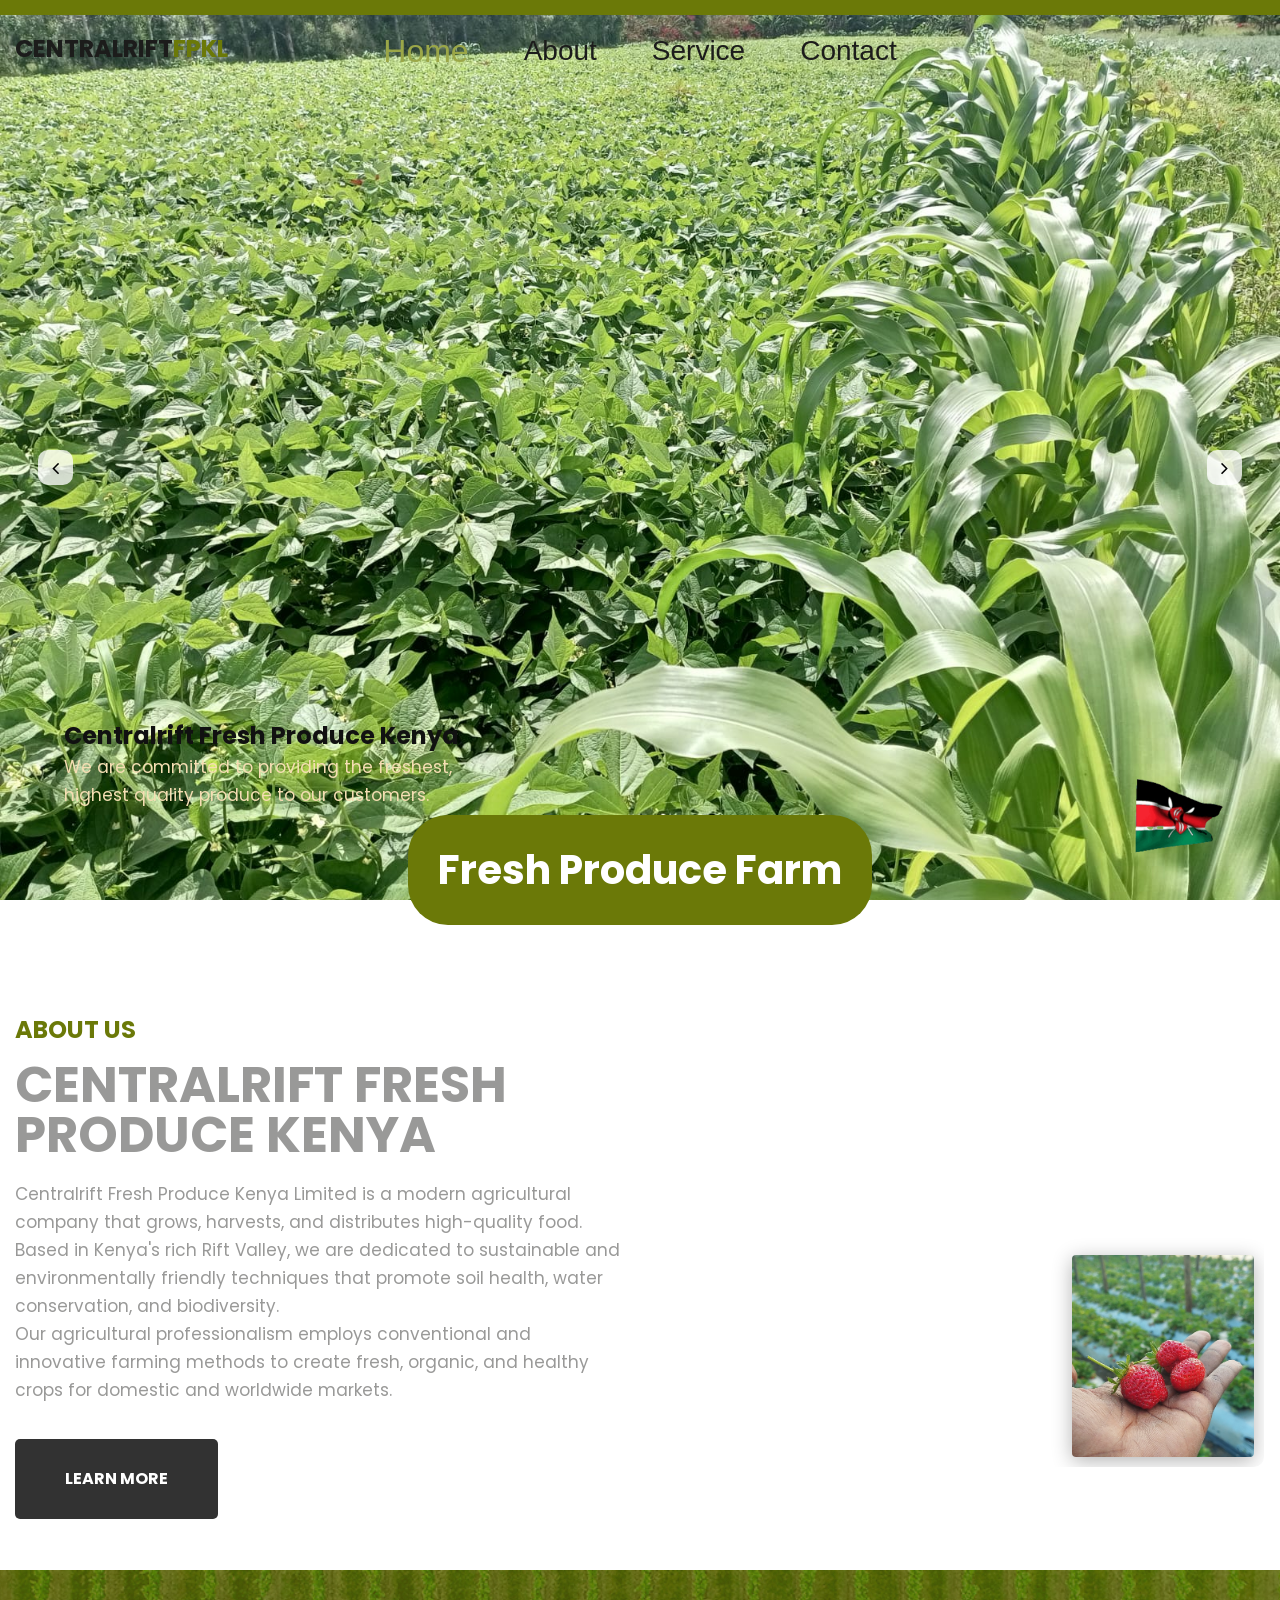
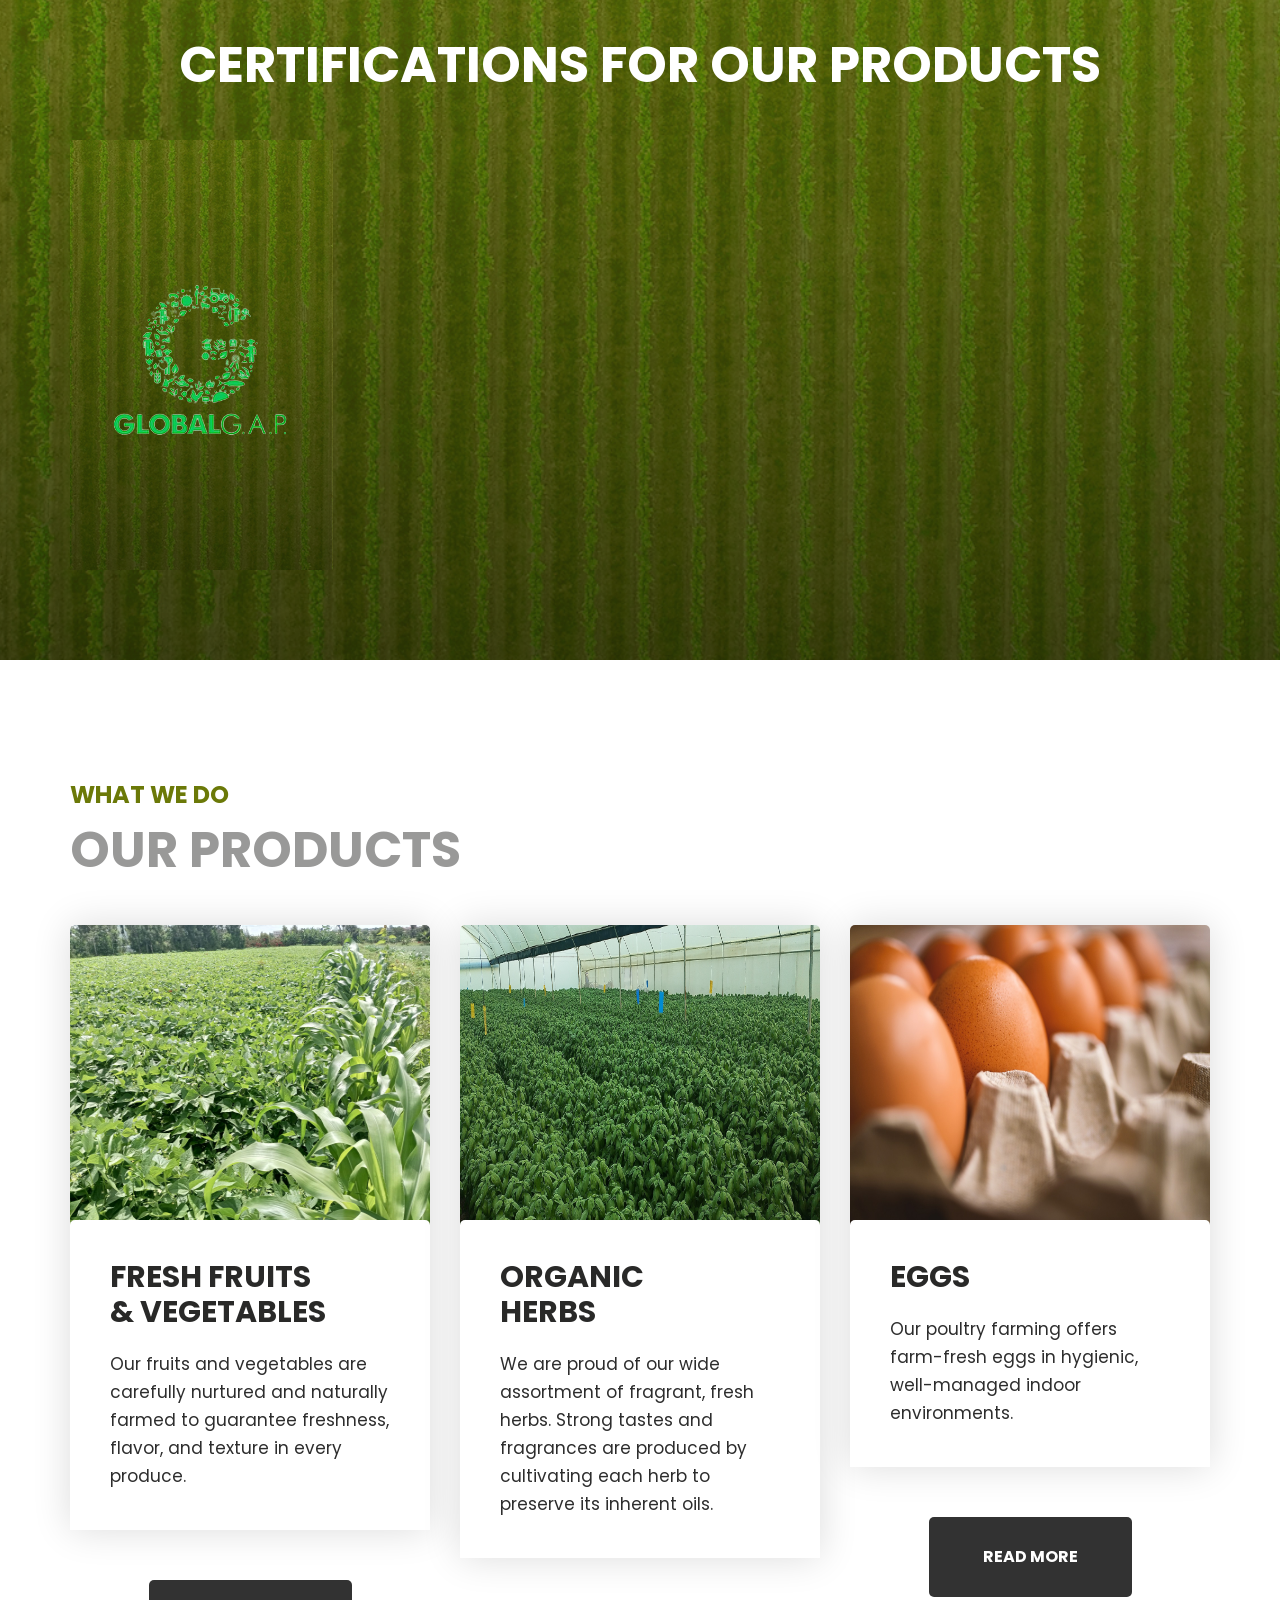
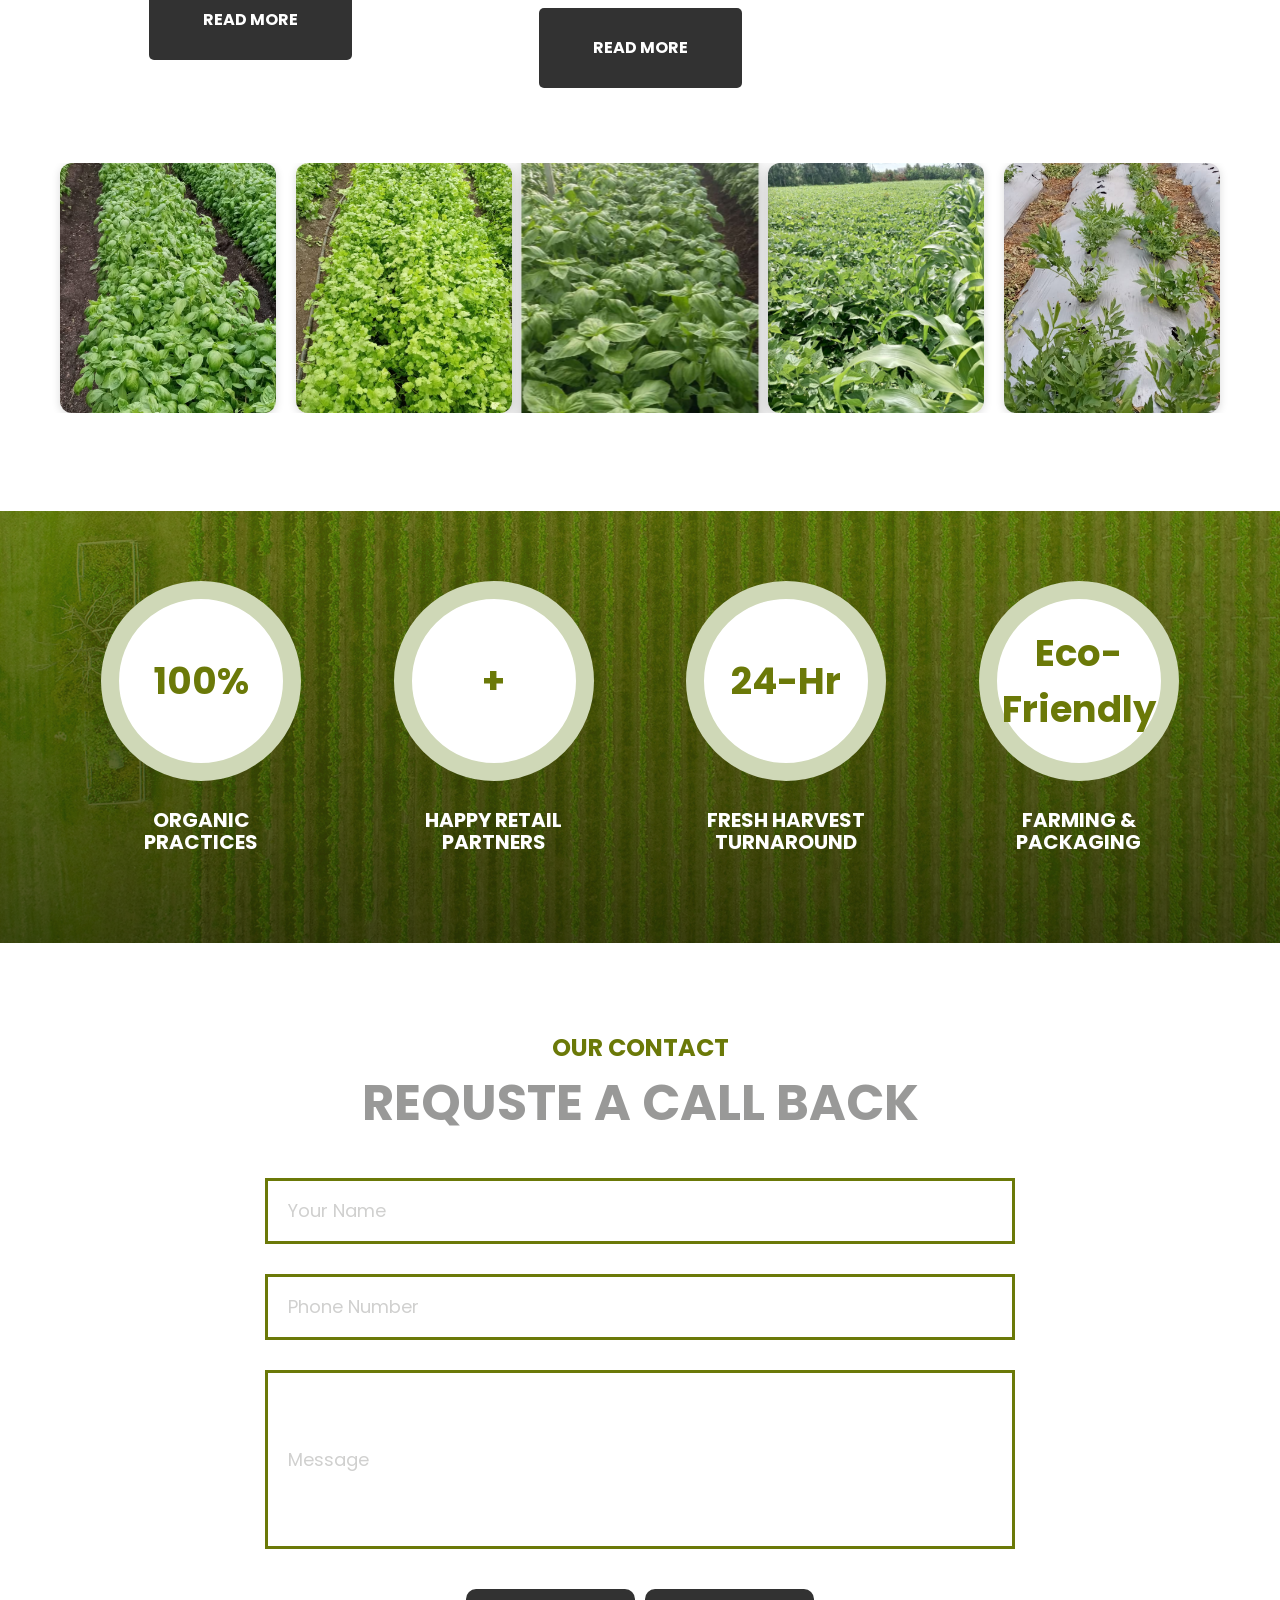
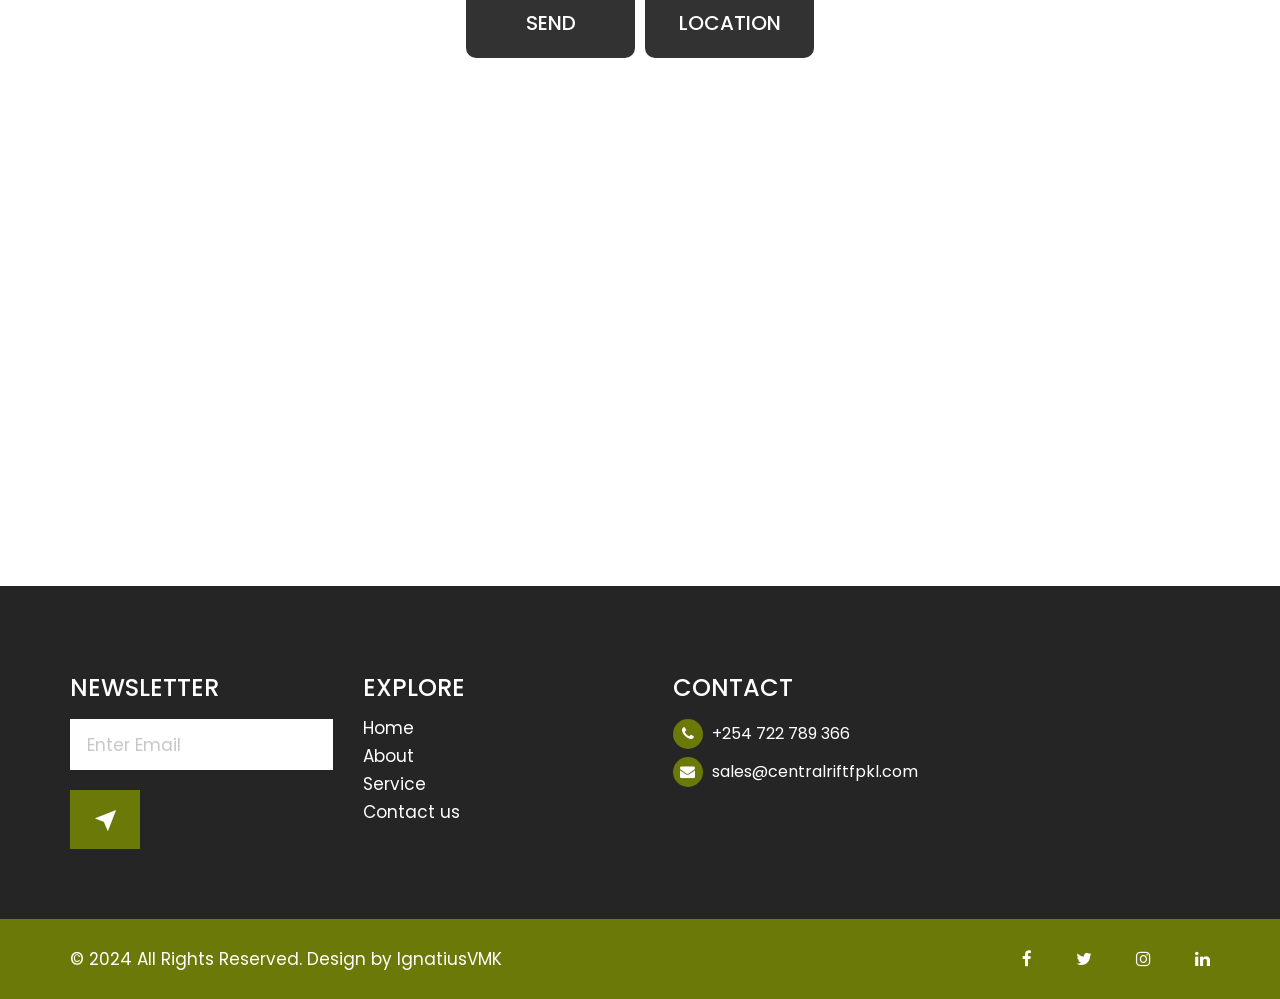
==== commit 5b182df4: "11/06/2025 1. Modified the Home page main carousel to support mobile view, carousel-caption dislay." ====
--- a/index.html
+++ b/index.html
@@ -41,7 +41,7 @@
       </script>
 
       <!-- Bootstrap CSS (in <head>) -->
-      <link href="https://cdn.jsdelivr.net/npm/bootstrap@5.3.0/dist/css/bootstrap.min.css" rel="stylesheet">
+      <!-- <link href="https://cdn.jsdelivr.net/npm/bootstrap@5.3.0/dist/css/bootstrap.min.css" rel="stylesheet"> -->
       
    </head>
 
@@ -102,7 +102,11 @@
                                        <source srcset="images/cfpkl/farm-french-beans.jpg" type="image/jpeg">
                                        <img src="images/cfpkl/farm-french-beans.jpg" alt="Fresh produce box" class="d-block img-fluid w-100">
                                     </picture>
-                                    <div class="carousel-caption relative">
+                                     <div class="carousel-caption relative">
+                                       <h1> <b>Centralrift Fresh Produce Kenya</b></h1>
+                                       <p style="color: wheat;">We are committed to providing the freshest,</p>
+                                       <p style="color: wheat;">highest quality produce to our customers.</p>
+                                       <br><br>
                                     </div>
                                  </div>
                                  <!-- /.carousel-item -->
@@ -111,8 +115,11 @@
                                        <source srcset="images/farm-photos/farm-greenhouse-basil.jpg" type="image/jpeg">
                                        <img src="images/farm-photos/farm-greenhouse-basil.jpg" alt="Fresh produce box" class="d-block img-fluid w-100">
                                     </picture>
-                                    <div class="carousel-caption relative">
-                                       
+                                     <div class="carousel-caption relative">
+                                       <h1> <b>Centralrift Fresh Produce Kenya</b></h1>
+                                       <p style="color: wheat;">We are committed to providing the freshest,</p>
+                                       <p style="color: wheat;">highest quality produce to our customers.</p>
+                                       <br><br>
                                     </div>
                                  </div>
                                  <!-- /.carousel-item -->
@@ -122,8 +129,10 @@
                                        <img src="images/farm-photos/farm-greenhouse_basil1.jpg" alt="Fresh produce box" class="d-block img-fluid w-100">
                                     </picture>
                                     <div class="carousel-caption relative">
-                                       <h1>Centralrift Fresh Produce Kenya</h1>
-                                       <p style="color: wheat;">We are committed to providing the freshest, highest quality produce to our customers.</p>
+                                       <h1> <b>Centralrift Fresh Produce Kenya</b></h1>
+                                       <p style="color: wheat;">We are committed to providing the freshest,</p>
+                                       <p style="color: wheat;">highest quality produce to our customers.</p>
+                                       <br><br>
                                     </div>
                                  </div>
                               </div>
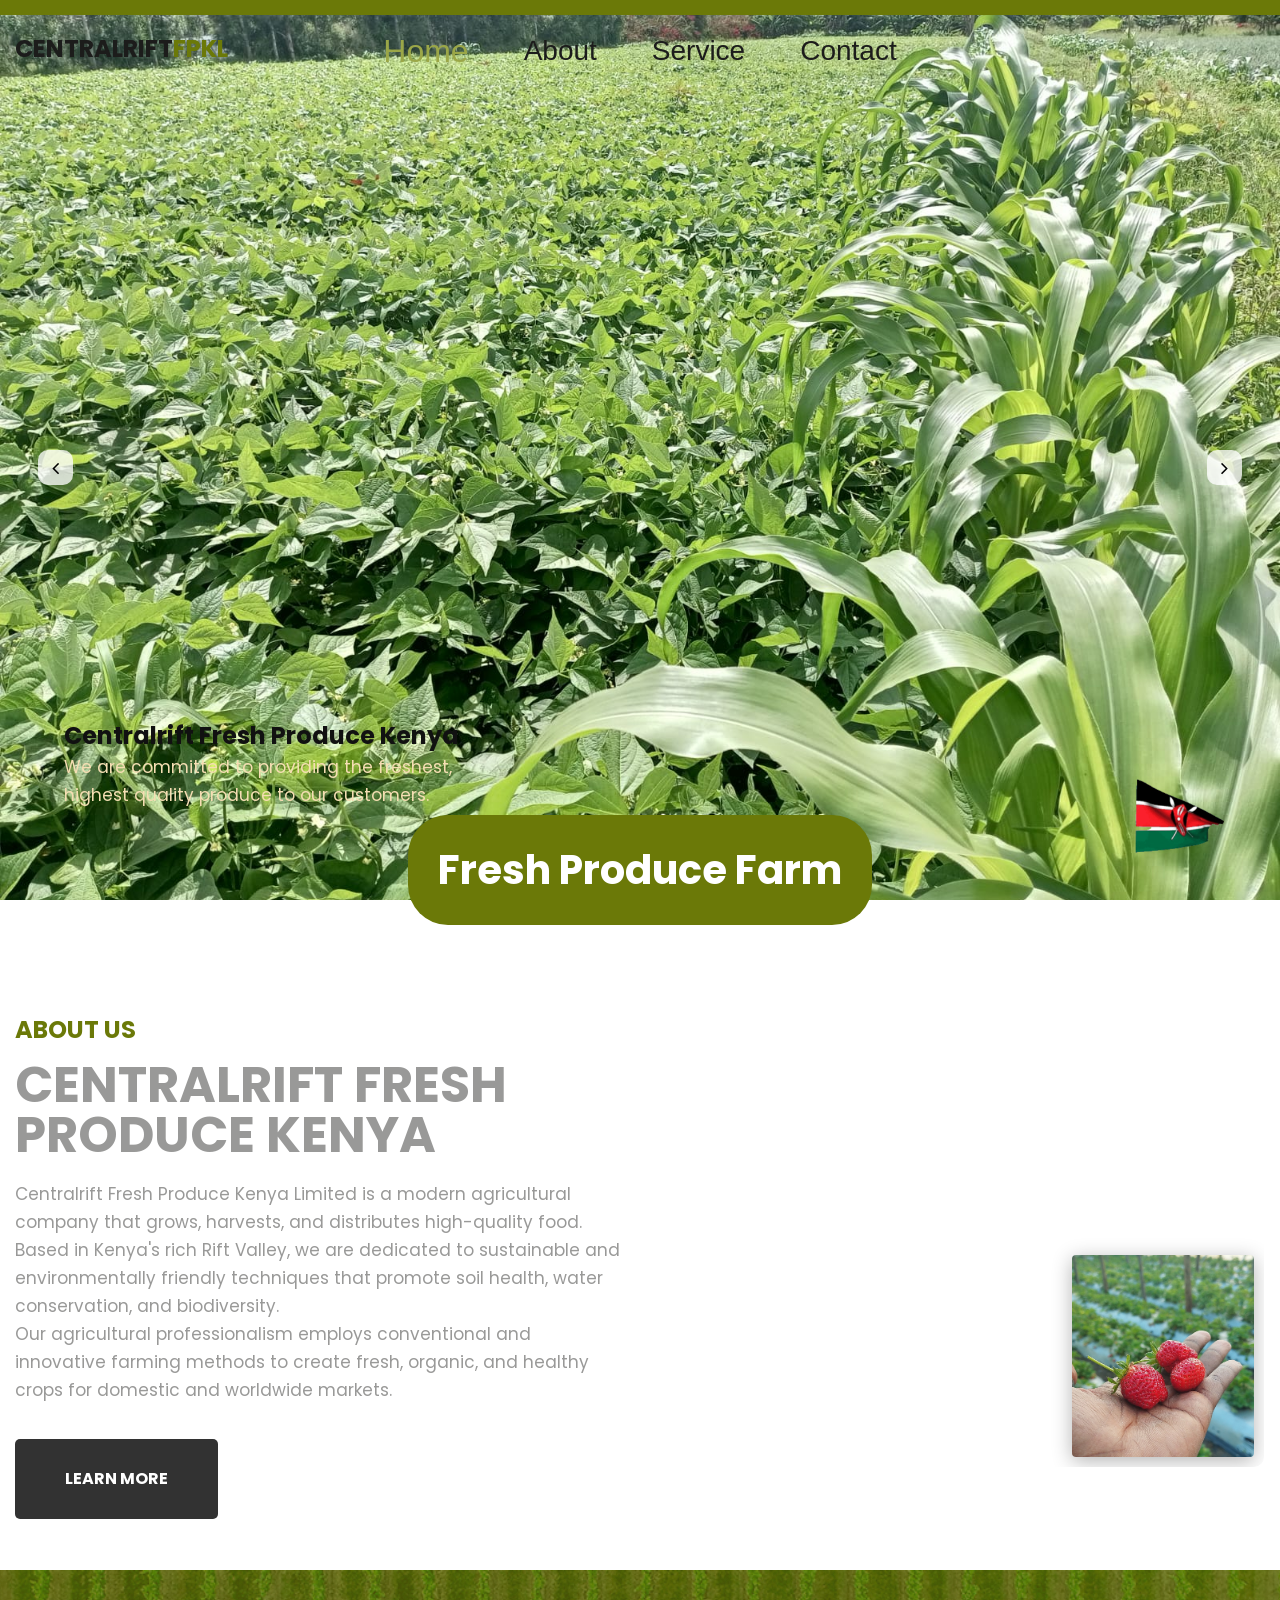
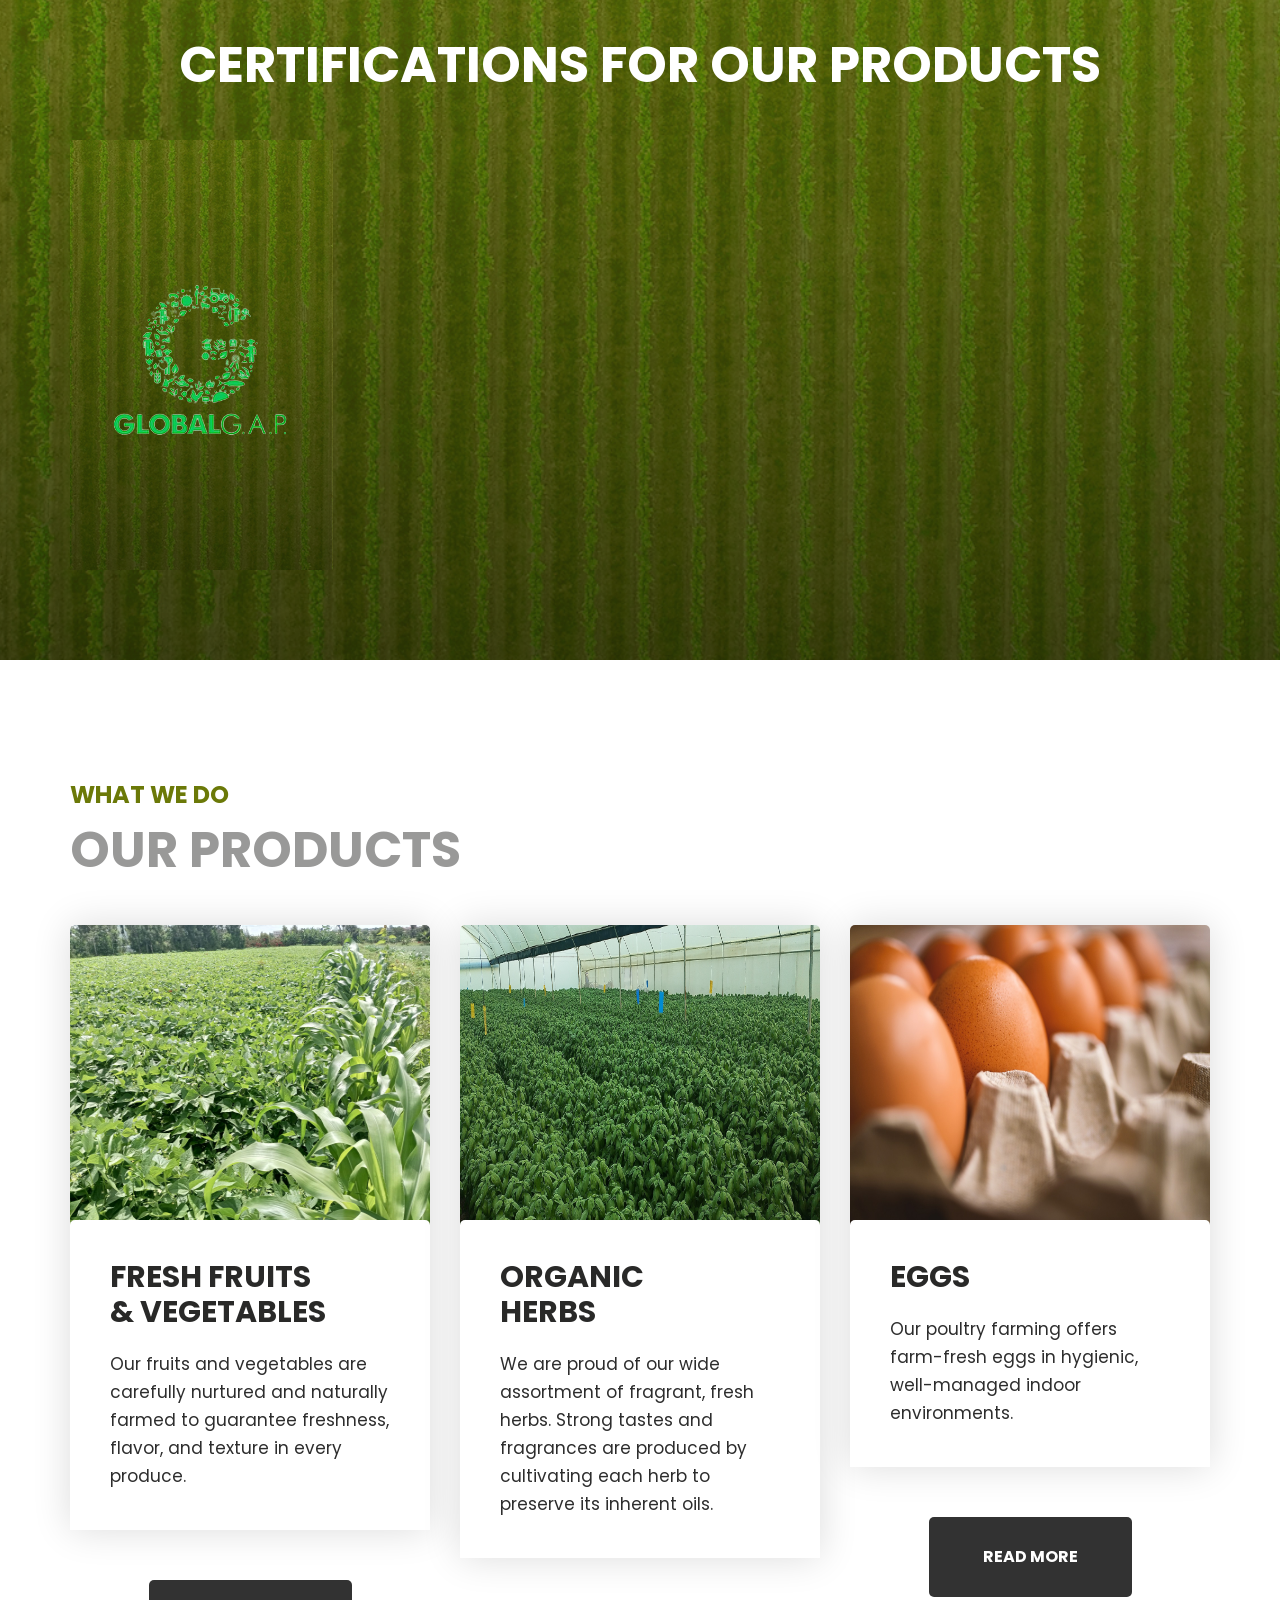
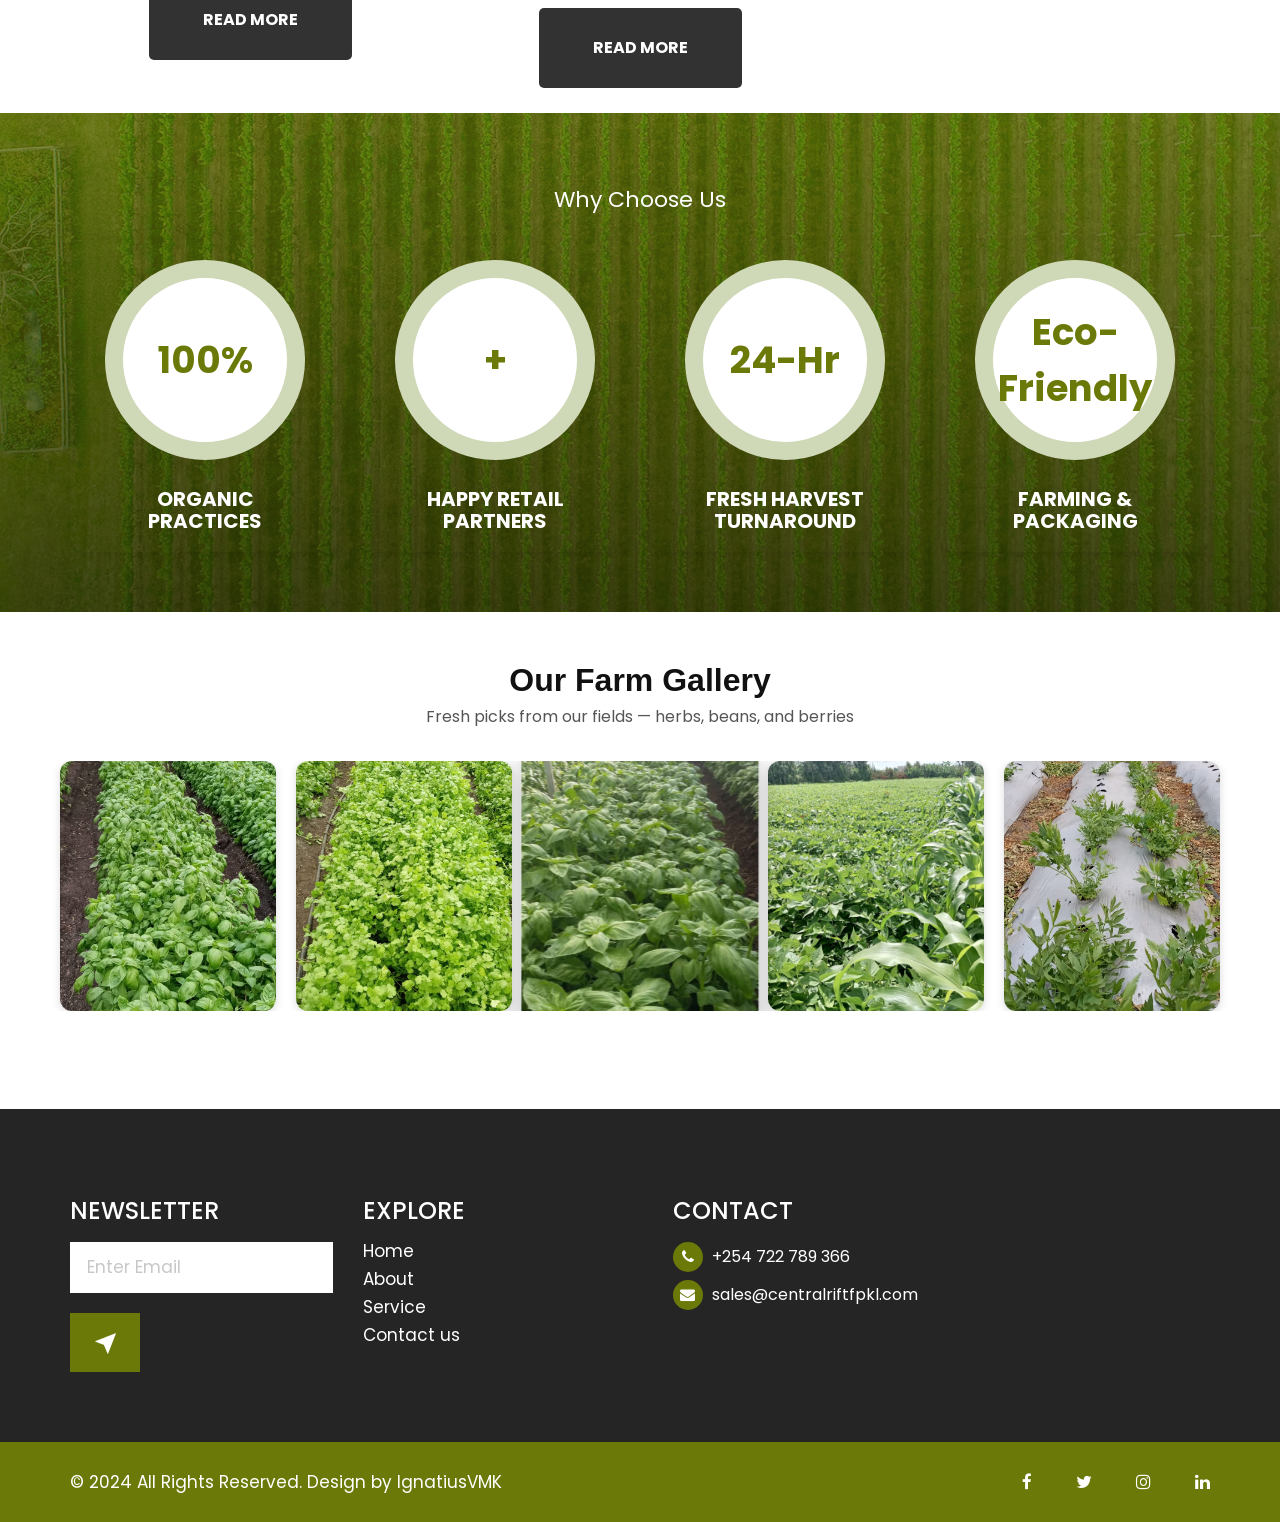
==== commit 7498b8ab: "11/06/2025 v2.2.4 1. Modified the product catalogue section i.e (Our Farm Gallery), to suit/adapt to" ====
--- a/index.html
+++ b/index.html
@@ -176,7 +176,6 @@
                
                <div class="col-lg-6 col-md-12 p-3">
                   <div class="about_img_wrapper position-relative">
-                     <!-- <img src="images/farm-photos/basil-bg2.jpg" class="img-fluid rounded main-img" alt="Main Farm Image"/> -->
                       <!-- Background Video -->
                      <video class="main-video rounded" autoplay loop muted playsinline>
                         <source src="images/cfpkl/farm-french-beans.mp4" type="video/mp4">
@@ -272,62 +271,32 @@
          </div>
       </div><br>
       <!-- end services -->
-
-      <!-- ===================== Product Showcase Slider ===================== -->
-      <section id="productShowcase" class="mb-5">
-         <div class="slider-wrapper">
-            <div class="slider-track">
-               <!-- Images will be injected by JS or can be listed here -->
-               <div class="slider-item"><img src="images/farm-photos/gallery/basil.jpg" alt="Basil"></div>
-               <div class="slider-item"><img src="images/farm-photos/gallery/corriander.jpg" alt="Corriander"></div>
-               <div class="slider-item"><img src="images/farm-photos/gallery/basil_02.jpg" alt="Basil 2"></div>
-               <div class="slider-item"><img src="images/farm-photos/gallery/french-beans.jpg" alt="French Beans"></div>
-               <div class="slider-item"><img src="images/farm-photos/gallery/lovage.jpg" alt="Lovage"></div>
-               <div class="slider-item"><img src="images/farm-photos/gallery/french-beans02.jpg" alt="French Beans 2"></div>
-               <div class="slider-item"><img src="images/farm-photos/gallery/marjoram.jpg" alt="Marjoram"></div>
-               <div class="slider-item"><img src="images/farm-photos/gallery/french-beans_03.jpg" alt="French Beans 3"></div>
-               <div class="slider-item"><img src="images/farm-photos/gallery/oregano.jpg" alt="Oregano"></div>
-               <div class="slider-item"><img src="images/farm-photos/gallery/strawberry.jpg" alt="Strawberry"></div>
-               <div class="slider-item"><img src="images/farm-photos/gallery/thyme.jpg" alt="Thyme"></div>
-               <div class="slider-item"><img src="images/farm-photos/gallery/fresh_strawberry.jpg" alt="Thyme"></div>
-            </div>
-         </div>
-      </section>
-      <!-- ===================== End Product Catalogue Grid ===================== -->
-
-      
+       
       <!-- Why Choose US Section -->
       <div class="choose">
          <div class="container">
-            <div class="row">
-               <div class="col-md-3">
-                  <div class="point text_align_center">
-                     <h3>100%</h3>
-                     <span>Organic <br>Practices</span>
-                  </div>
-               </div>
-               <div class="col-md-3">
-                  <div class="point text_align_center">
-                     <h3>+</h3>
-                     <span>Happy Retail <br>Partners</span>
-                  </div>
-               </div>
-               <div class="col-md-3">
-                  <div class="point text_align_center">
-                     <h3>24-Hr</h3>
-                     <span>Fresh Harvest <br>Turnaround</span>
-                  </div>
-               </div>
-               <div class="col-md-3">
-                  <div class="point text_align_center">
-                     <h3>Eco-Friendly</h3>
-                     <span>Farming & <br>Packaging</span>
-                  </div>
+            <h2 class="text-center mb-4 text-white">Why Choose Us</h2>
+            <div class="choose-slider">
+               <div class="choose-item text_align_center">
+                  <h3>100%</h3>
+                  <span>Organic <br>Practices</span>
+               </div>
+               <div class="choose-item text_align_center">
+                  <h3>+</h3>
+                  <span>Happy Retail <br>Partners</span>
+               </div>
+               <div class="choose-item text_align_center">
+                  <h3>24-Hr</h3>
+                  <span>Fresh Harvest <br>Turnaround</span>
+               </div>
+               <div class="choose-item text_align_center">
+                  <h3>Eco-Friendly</h3>
+                  <span>Farming & <br>Packaging</span>
                </div>
             </div>
          </div>
       </div>
-      <!-- Why Choose US Section -->
+      <!-- End Why Choose US Section -->
 
       <!-- news -->
       <!-- <div class="news">
@@ -379,45 +348,32 @@
       </div> -->
       <!-- end news -->
 
-      <!-- contact -->
-      <div class="contact">
-         <div class="container">
-            <div class="row">
-               <div class="col-md-12 ">
-                  <div class="titlepage text_align_center">
-                     <span>Our Contact</span>
-                     <h2>Requste A Call Back</h2>
-                  </div>
-               </div>
-               <div class="col-md-8 offset-md-2">
-                  <form id="request" class="main_form">
-                     <div class="row">
-                        <div class="col-md-12 ">
-                           <input class="form_control" placeholder="Your Name" type="type" name=" Name"> 
-                        </div>
-                        <div class="col-md-12">
-                           <input class="form_control" placeholder="Phone Number" type="type" name="Phone Number">                          
-                        </div>
-                       
-                        <div class="col-md-12">
-                           <input class="textarea" placeholder="Message" type="type" name="message"> 
-                        </div>
-                        <div class="col-md-12">
-                           <div class="group_btn">
-                           <button class="send_btn">Send</button>
-                            <button class="send_btn">location</button>
-                         </div>
-                        </div>
-                     </div>
-                  </form>
-               </div>
-            </div>
-         </div>
-          <div class="map-responsive">
-             <iframe src="" width="600" height="430" frameborder="0" style="border:0; width: 100%;" allowfullscreen=""></iframe> 
-         </div>
+     <!-- ===================== Product Showcase Slider ===================== -->
+      <section id="productShowcase" class="mb-5">
+      <div class="text-center mb-4">
+         <h2 style="font-size: 2rem; font-weight: 600; margin-bottom: 0.25rem;">Our Farm Gallery</h2>
+         <p style="font-size: 1rem; color: #555;">Fresh picks from our fields — herbs, beans, and berries</p>
       </div>
-      <!-- end contact -->
+
+      <div class="slider-wrapper">
+         <div class="slider-track">
+            <!-- Images -->
+            <div class="slider-item"><img src="images/farm-photos/gallery/basil.jpg" alt="Basil"></div>
+            <div class="slider-item"><img src="images/farm-photos/gallery/corriander.jpg" alt="Corriander"></div>
+            <div class="slider-item"><img src="images/farm-photos/gallery/basil_02.jpg" alt="Basil 2"></div>
+            <div class="slider-item"><img src="images/farm-photos/gallery/french-beans.jpg" alt="French Beans"></div>
+            <div class="slider-item"><img src="images/farm-photos/gallery/lovage.jpg" alt="Lovage"></div>
+            <div class="slider-item"><img src="images/farm-photos/gallery/french-beans02.jpg" alt="French Beans 2"></div>
+            <div class="slider-item"><img src="images/farm-photos/gallery/marjoram.jpg" alt="Marjoram"></div>
+            <div class="slider-item"><img src="images/farm-photos/gallery/french-beans_03.jpg" alt="French Beans 3"></div>
+            <div class="slider-item"><img src="images/farm-photos/gallery/oregano.jpg" alt="Oregano"></div>
+            <div class="slider-item"><img src="images/farm-photos/gallery/strawberry.jpg" alt="Strawberry"></div>
+            <div class="slider-item"><img src="images/farm-photos/gallery/thyme.jpg" alt="Thyme"></div>
+            <div class="slider-item"><img src="images/farm-photos/gallery/fresh_strawberry.jpg" alt="Fresh Strawberry"></div>
+         </div>
+      </div>
+      </section>
+      <!-- ===================== End Product Catalogue Grid ===================== -->
 
       <!--kenyan-flag section-->
       <img src="images/kenyan-flag-unscreen.gif" alt="Kenyan Flag" class="flag-hover">
@@ -502,14 +458,19 @@
       <script src="js/bootstrap-datepicker.min.js"></script>
       <script src="js/custom.js"></script>
 
+      <!-- ========== Product Catalogue ============= -->
       <script>
          document.addEventListener('DOMContentLoaded', function () {
             const track = document.querySelector('.slider-track');
             const items = document.querySelectorAll('.slider-item');
-            const visibleItems = 5;
             let index = 0;
 
+            function getVisibleItemsCount() {
+               return window.innerWidth <= 768 ? 3 : 5;
+            }
+
             function updateSlider() {
+               const visibleItems = getVisibleItemsCount();
                const offset = index * (100 / visibleItems);
                track.style.transform = `translateX(-${offset}%)`;
 
@@ -524,6 +485,7 @@
             }
 
             setInterval(() => {
+               const visibleItems = getVisibleItemsCount();
                index++;
                if (index > items.length - visibleItems) {
                index = 0;
@@ -531,9 +493,33 @@
                updateSlider();
             }, 3000);
 
-            updateSlider(); // initial call
+            // Recalculate on resize
+            window.addEventListener('resize', updateSlider);
+
+            updateSlider(); // initial
          });
       </script>
 
+      <!-- ============= Why Choose Us Mobile View ================ -->
+       <script>
+         document.addEventListener('DOMContentLoaded', () => {
+         const slider = document.querySelector('.choose-slider');
+         if (window.innerWidth <= 768 && slider) {
+            let scrollAmount = 0;
+            const slideWidth = slider.querySelector('.choose-item').offsetWidth + 10; // width + margin
+
+            setInterval(() => {
+               scrollAmount += slideWidth;
+               if (scrollAmount >= slider.scrollWidth - slider.clientWidth) {
+               scrollAmount = 0;
+               }
+               slider.scrollTo({ left: scrollAmount, behavior: 'smooth' });
+            }, 3000);
+         }
+         });
+      </script>
+
+
+
    </body>
 </html>
--- a/css/style.css
+++ b/css/style.css
@@ -1199,46 +1199,97 @@
 
 
 /* =================================================================== */
-                /** Why Choose US Section **/
+/** Why Choose US Section **/
 /* =================================================================== */
 .choose {
-    background: linear-gradient(rgba(0, 0, 0, 0.1), rgba(0, 0, 0, 0.5)), url(../images/green-farm-bg.jpg);
-    height: 70%;
-    background-repeat: no-repeat;
-    background-position: center;
-    background-size: cover;
-    padding: 70px 0 60px 0;
+  background: linear-gradient(rgba(0, 0, 0, 0.1), rgba(0, 0, 0, 0.5)), url(../images/green-farm-bg.jpg);
+  height: 70%;
+  background-repeat: no-repeat;
+  background-position: center;
+  background-size: cover;
+  padding: 70px 0 60px 0;
 }
 
 .choose .titlepage h2 {
-    color: #fff;
-}
-.point {margin-bottom: 30px;}
-.point h3 {
-    max-width: 200px;
-    height: 200px;
-    border-radius: 50%;
-    background: #fff;
-    border: #cfd8b7 solid 18px;
-    font-size: 37px;
-    text-align: center;
-    margin: 0 auto;
-    display: flex;
-    align-items: center;
-    justify-content: center;
-    font-weight: bold;
-    color: #6b7908;
-}
-
-.point span {
-    color: #fff;
-    font-size: 20px;
-    font-weight: bold;
-    text-transform: uppercase;
-    line-height: 22px;
-    padding-top: 28px;
-    display: block;
-}
+  color: #fff;
+}
+
+/* Choose Slider Container */
+.choose-slider {
+  display: flex;
+  justify-content: space-between;
+  gap: 20px;
+  flex-wrap: wrap;
+}
+
+.choose-item {
+  flex: 1 1 22%;
+  /* background: rgba(255, 255, 255, 0.95); */
+  padding: 20px;
+  border-radius: 16px;
+  box-shadow: 0 2px 8px rgba(0, 0, 0, 0.1);
+  text-align: center;
+}
+
+/* Reusing existing .point styles inside new structure */
+.choose-item h3 {
+  max-width: 200px;
+  height: 200px;
+  border-radius: 50%;
+  background: #fff;
+  border: #cfd8b7 solid 18px;
+  font-size: 37px;
+  margin: 0 auto;
+  display: flex;
+  align-items: center;
+  justify-content: center;
+  font-weight: bold;
+  color: #6b7908;
+}
+
+.choose-item span {
+  color: #fff;
+  font-size: 20px;
+  font-weight: bold;
+  text-transform: uppercase;
+  line-height: 22px;
+  padding-top: 28px;
+  display: block;
+}
+
+/* Legacy support for .point if still used */
+.point {
+  margin-bottom: 30px;
+}
+
+/* MOBILE VIEW: horizontal scroll for slider */
+@media (max-width: 768px) {
+  .choose-slider {
+    overflow-x: auto;
+    scroll-snap-type: x mandatory;
+    -webkit-overflow-scrolling: touch;
+    flex-wrap: nowrap;
+  }
+
+  .choose-item {
+    flex: 0 0 80%;
+    scroll-snap-align: center;
+    margin-right: 10px;
+  }
+
+  .choose-item span {
+    font-size: 18px;
+    line-height: 20px;
+  }
+
+  .choose-item h3 {
+    width: 150px;
+    height: 150px;
+    font-size: 32px;
+    border-width: 14px;
+  }
+}
+
 
 
 /* ========== Product Catalogue Styles ========== */
@@ -1246,6 +1297,18 @@
 #productShowcase {
   overflow: hidden;
   padding: 50px;
+}
+
+#productShowcase h2 {
+  font-size: 2rem;
+  font-weight: 600;
+  margin-bottom: 0.25rem;
+}
+
+#productShowcase p {
+  font-size: 1rem;
+  color: #555;
+  margin-bottom: 30px;
 }
 
 .slider-container {
@@ -1303,3 +1366,19 @@
   transform: scale(1.1);
   box-shadow: 0 12px 25px rgba(0, 0, 0, 0.3);
 }
+
+@media (max-width: 768px) {
+  /* Smaller section padding for mobile */
+  #productShowcase {
+    padding: 30px 20px;
+  }
+
+  .slider-item {
+    flex: 0 0 33.33%; /* Show 3 items per row */
+    padding: 0 5px;
+  }
+
+  .slider-item img {
+    height: 200px; /* Adjust image height to prevent stretching */
+  }
+}
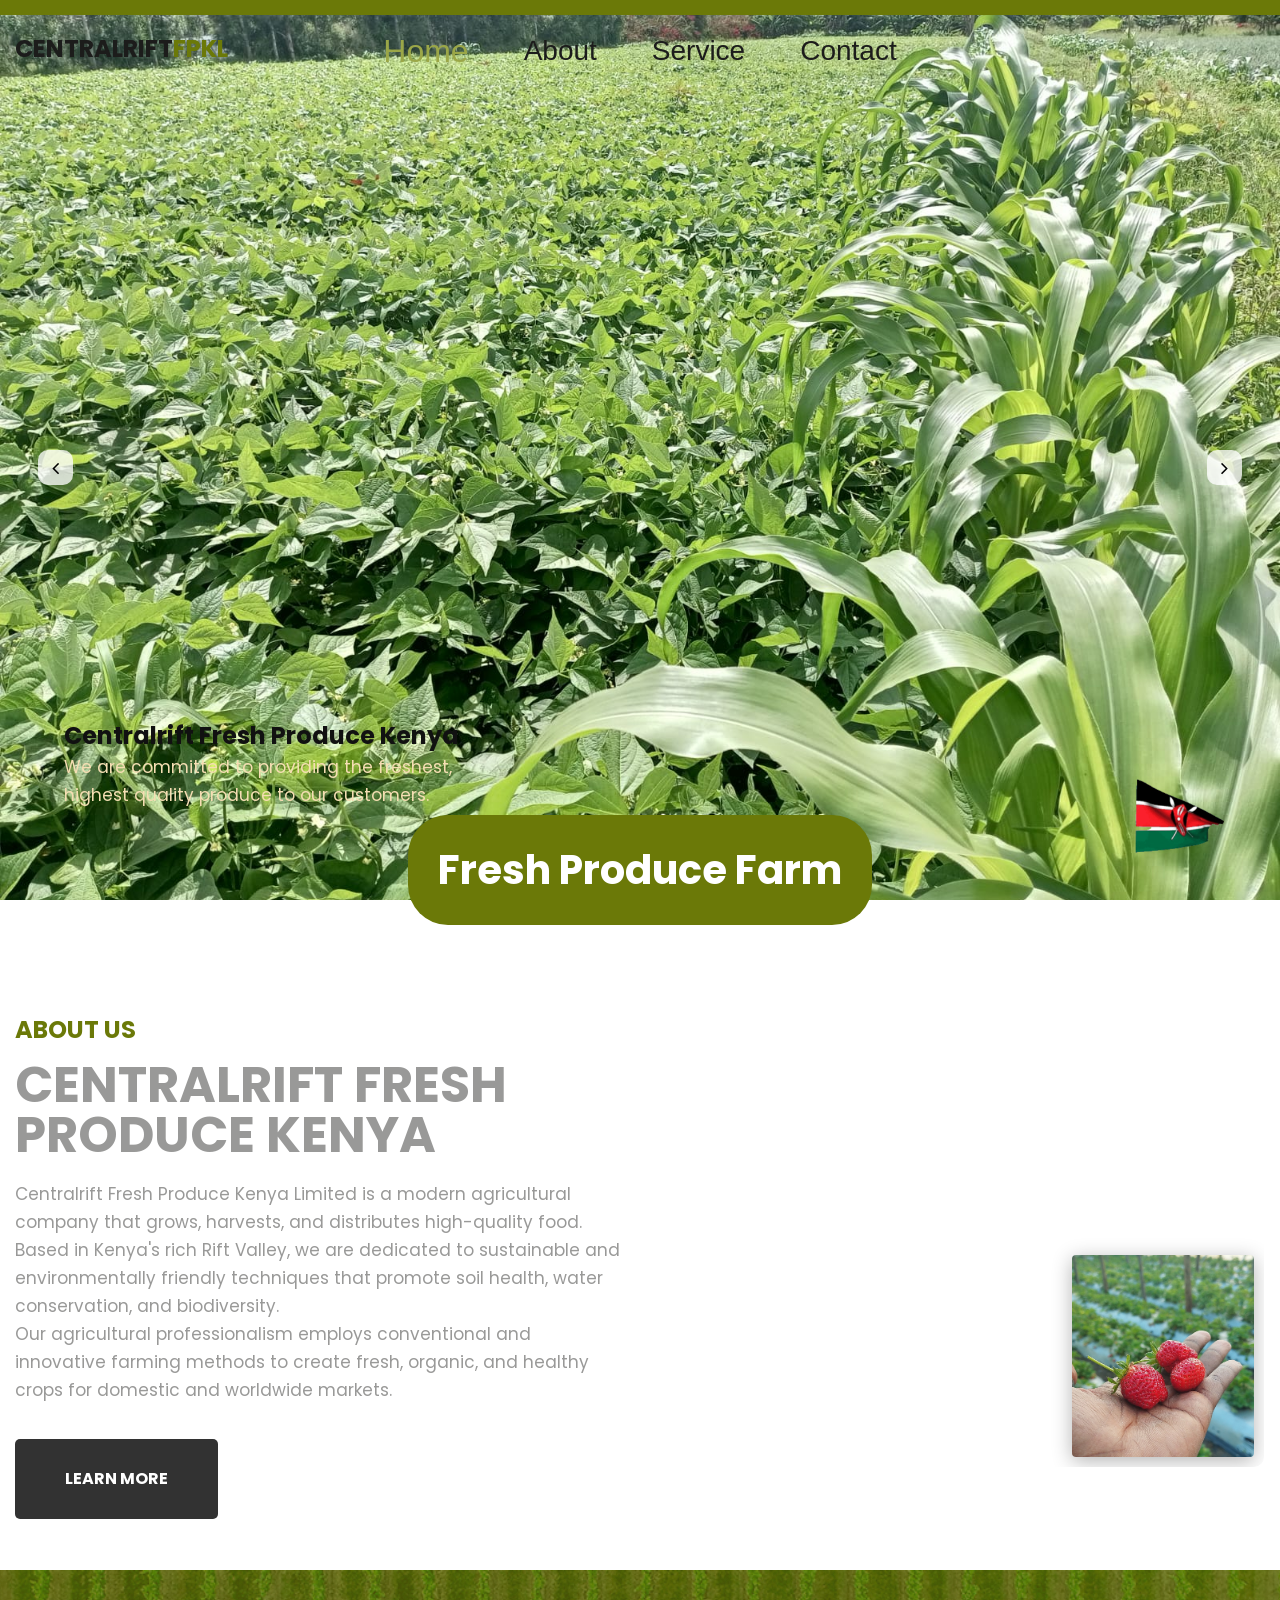
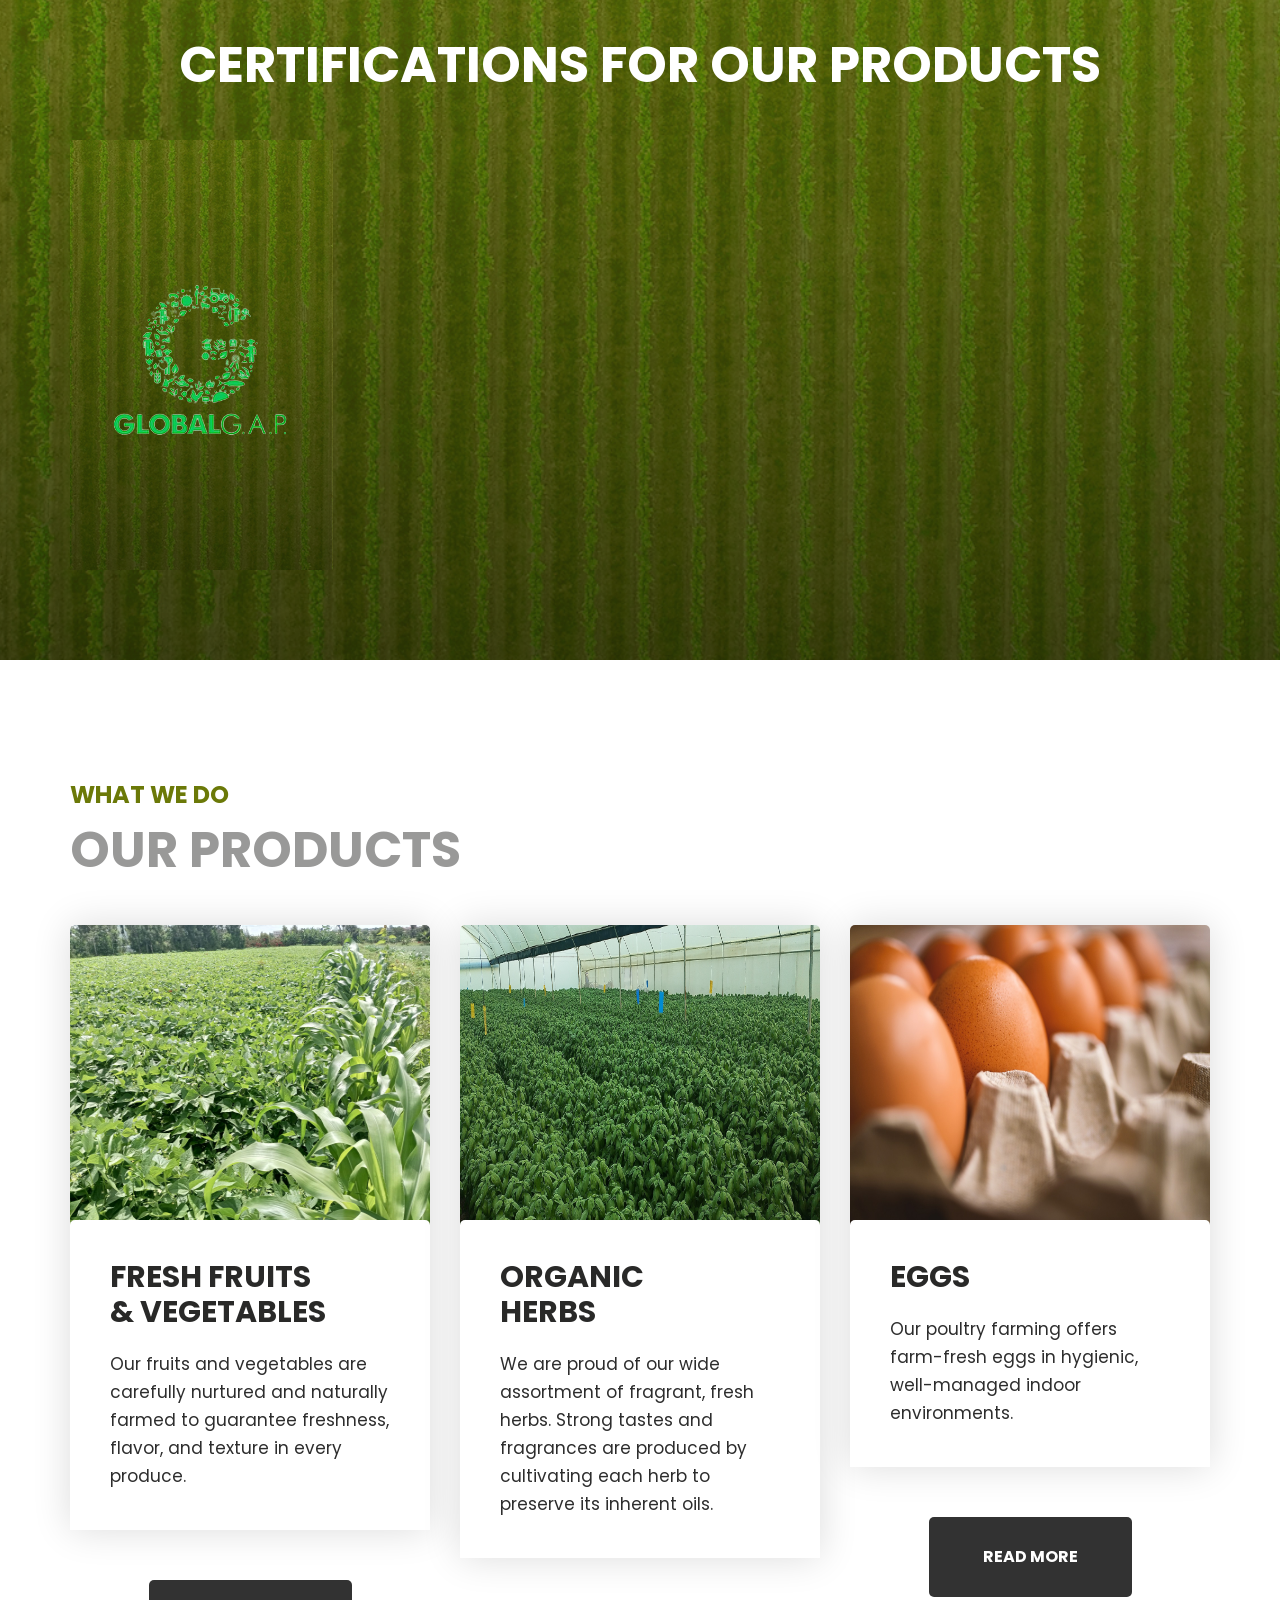
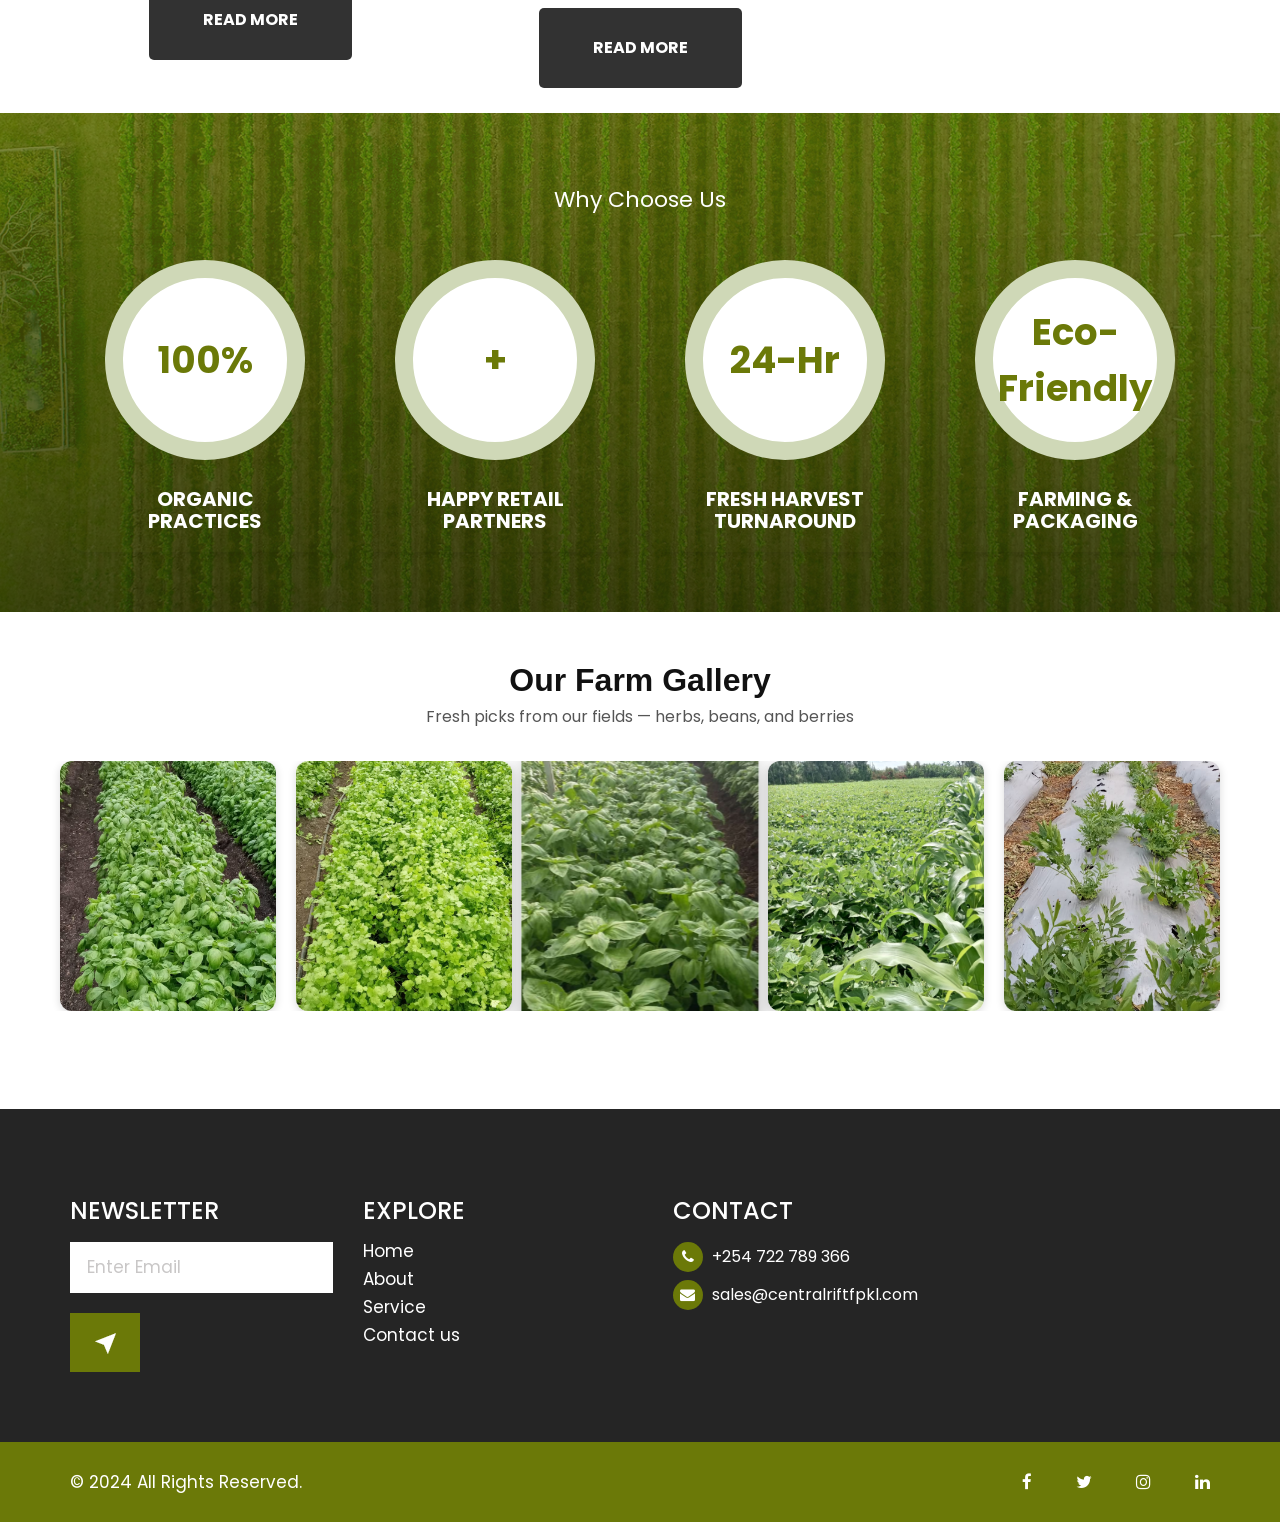
==== commit d4f67460: "11/06/2025 v2.4.5 1. Updated the Contact Us Form to also include an info card." ====
--- a/index.html
+++ b/index.html
@@ -158,6 +158,7 @@
          </div>
       </div>
       <!-- end banner -->
+
       <!-- about -->
       <div class="about">
          <div class="container-fluid">
@@ -434,7 +435,7 @@
                <div class="container">
                   <div class="row d_flex">
                      <div class="col-md-8">
-                        <p>© 2024 All Rights Reserved. Design by <a href="https://github.com/IgnatiusVMK/"> IgnatiusVMK</a></p>
+                        <p>© 2024 All Rights Reserved. <!-- Design by <a href="https://github.com/IgnatiusVMK/"> IgnatiusVMK --></a></p>
                      </div>
                      <div class="col-md-4">
                            <ul class="social_icon ">
--- a/css/style.css
+++ b/css/style.css
@@ -1382,3 +1382,103 @@
     height: 200px; /* Adjust image height to prevent stretching */
   }
 }
+
+/* =================================================================== */
+/** Contact US Section **/
+/* =================================================================== */
+
+
+
+.farm-contact-section {
+  background-size: cover;
+  background-position: center;
+  padding: 80px 0;
+  color: #333;
+}
+
+.contact-header h2 {
+  font-size: 36px;
+  font-weight: 700;
+  color: #2e3d00;
+}
+
+.contact-header p {
+  font-size: 18px;
+  color: #4d4d4d;
+  margin-bottom: 30px;
+}
+
+.contact-cards {
+  display: flex;
+  flex-wrap: wrap;
+  gap: 30px;
+  justify-content: center;
+}
+
+.contact-card {
+  background: #fff;
+  padding: 30px;
+  border-radius: 16px;
+  box-shadow: 0 12px 35px rgba(0, 0, 0, 0.08);
+  width: 100%;
+  max-width: 100%;
+}
+
+/* For larger screens, force both to take up equal space */
+@media (min-width: 768px) {
+  .contact-cards > .col-md-6 {
+    flex: 0 0 48%;
+    max-width: 48%;
+  }
+}
+
+.info-card i {
+  color: #77be47;
+  margin-right: 10px;
+  font-size: 30px;
+  text-transform: capitalize;
+}
+
+.info-card h3{
+    text-transform: capitalize;
+    font-weight: bold;
+    font-size: 24px;
+}
+
+.info-card p{
+    color: #e0f8d8;
+    text-transform: capitalize;
+    font-weight: bold;
+}
+
+.form-card input,
+.form-card select,
+.form-card textarea {
+  width: 100%;
+  margin-bottom: 15px;
+  padding: 12px 16px;
+  border: 1px solid #ccc;
+  border-radius: 8px;
+  font-size: 16px;
+}
+
+.form-card textarea {
+  height: 120px;
+  resize: vertical;
+}
+
+.submit-btn {
+  background-color: #4CAF50;
+  color: white;
+  padding: 14px 25px;
+  border: none;
+  border-radius: 30px;
+  font-weight: bold;
+  font-size: 16px;
+  width: 100%;
+  transition: background 0.3s ease;
+}
+
+.submit-btn:hover {
+  background-color: #3e8e41;
+}
